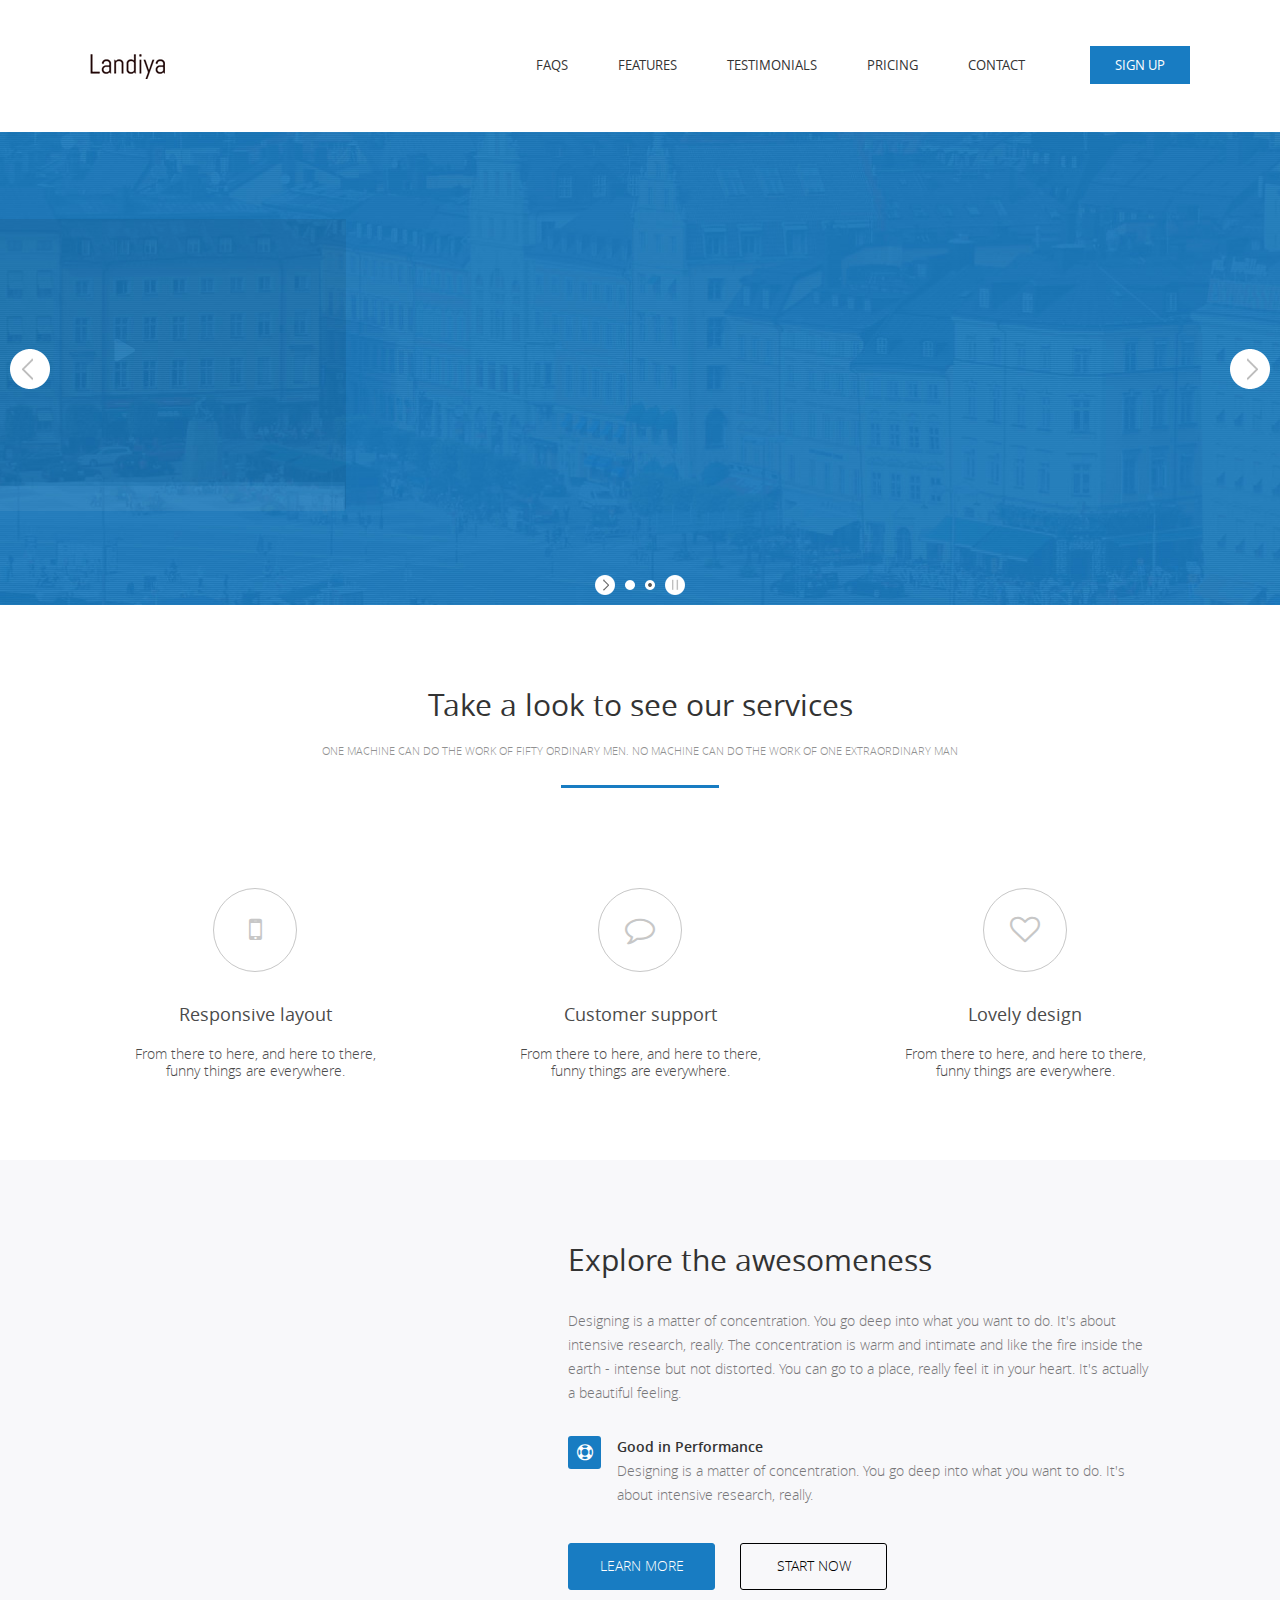
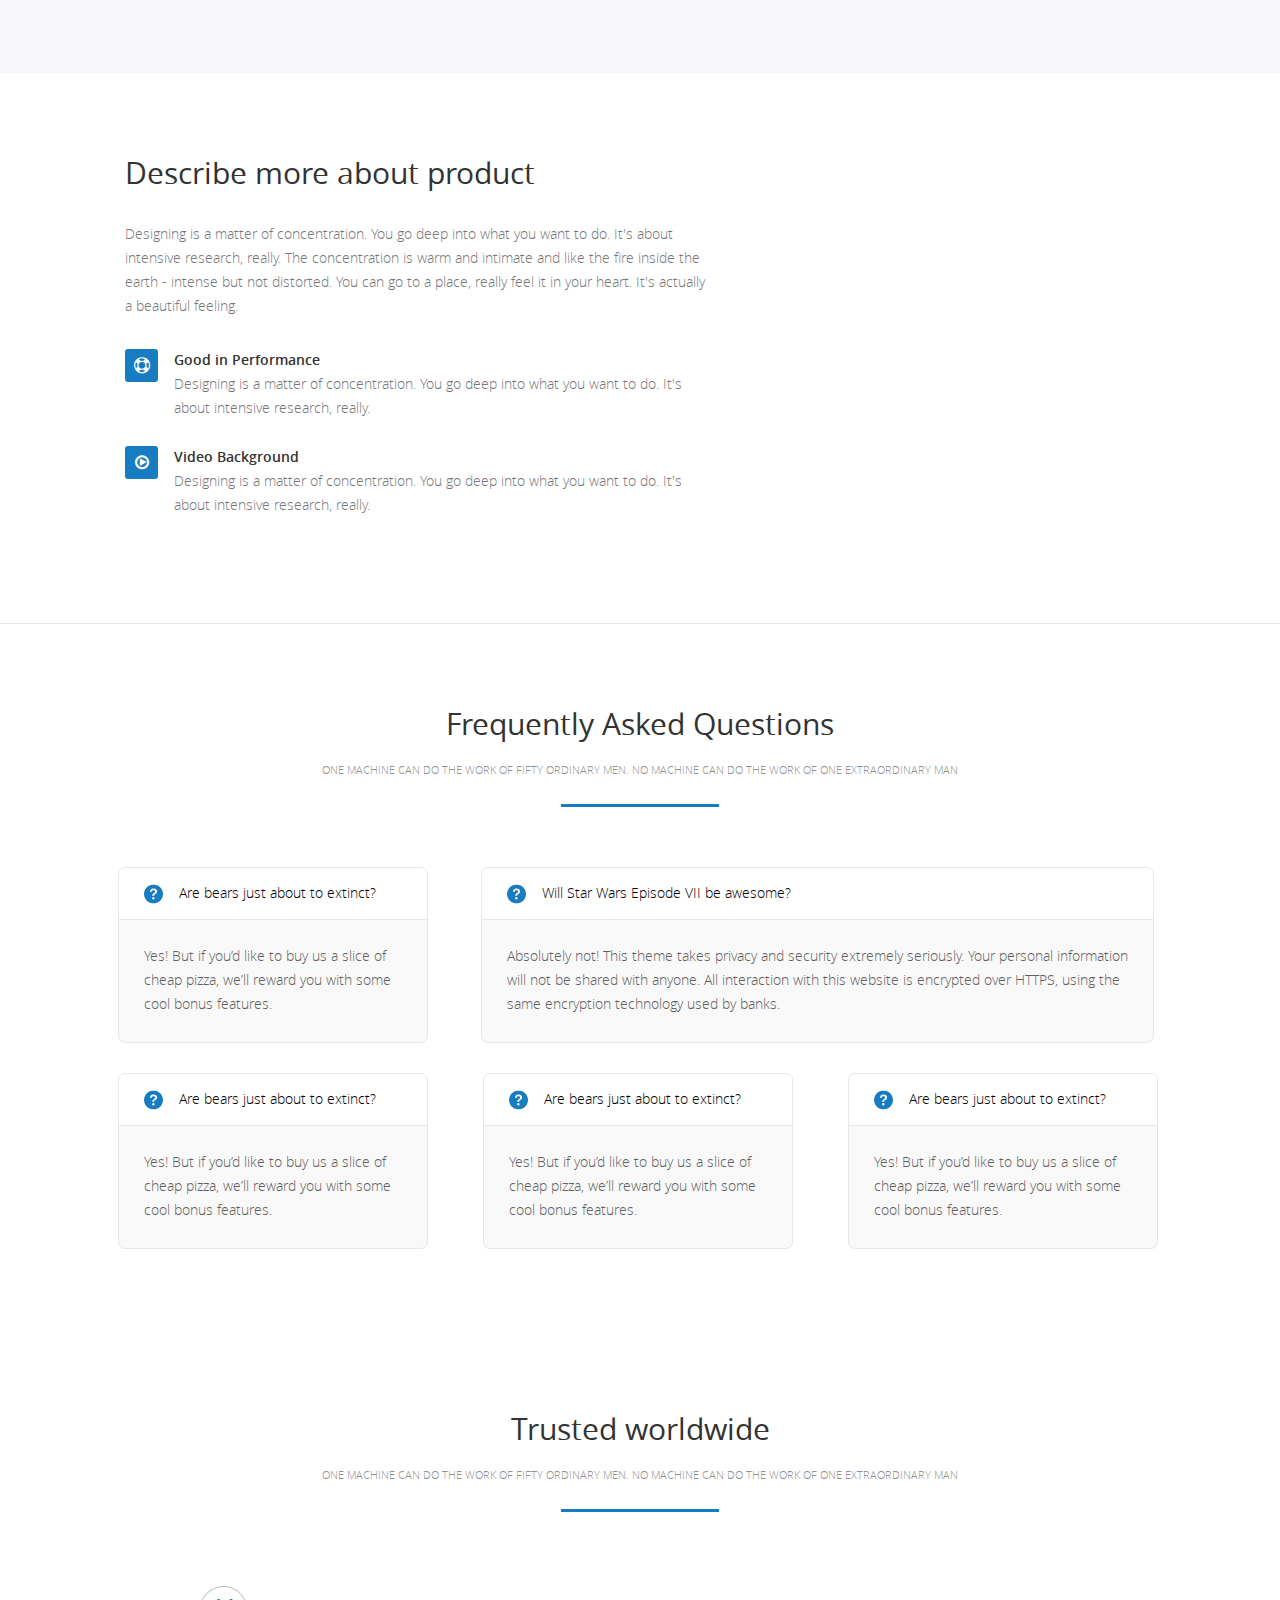
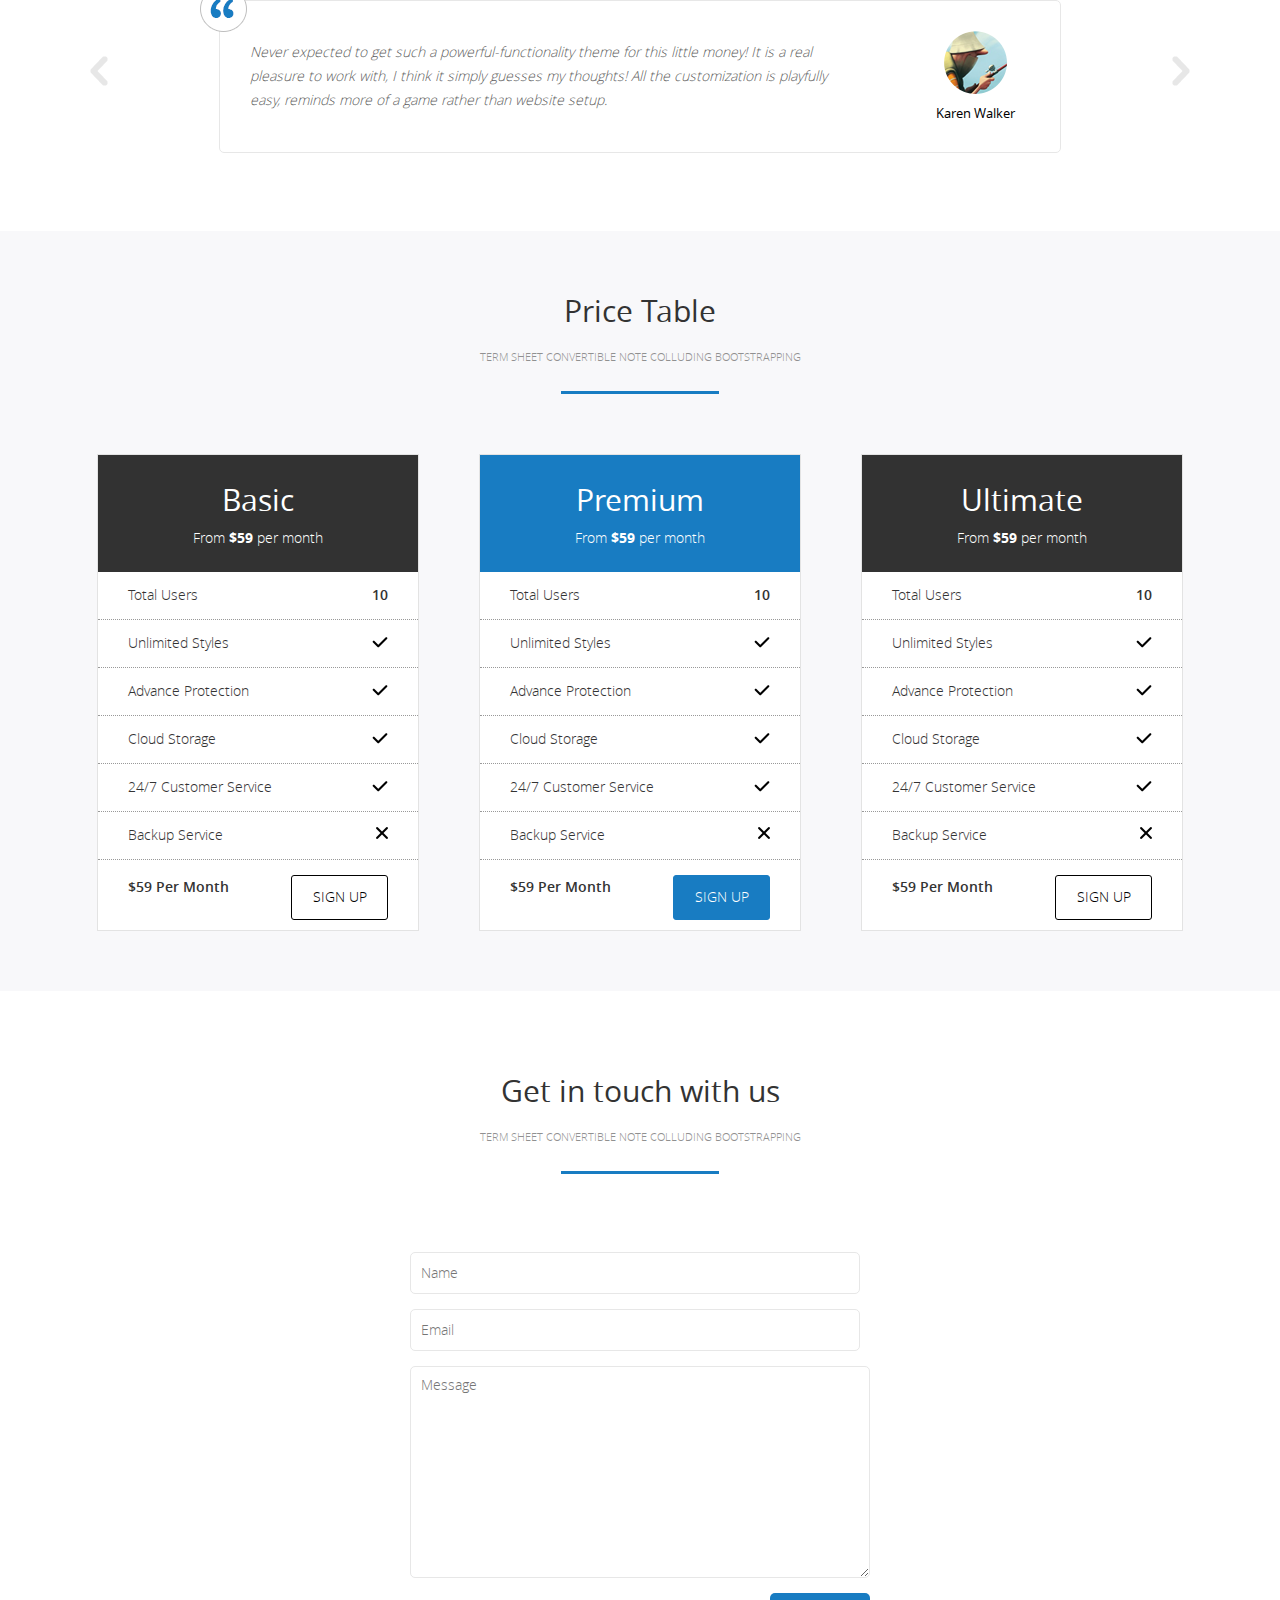
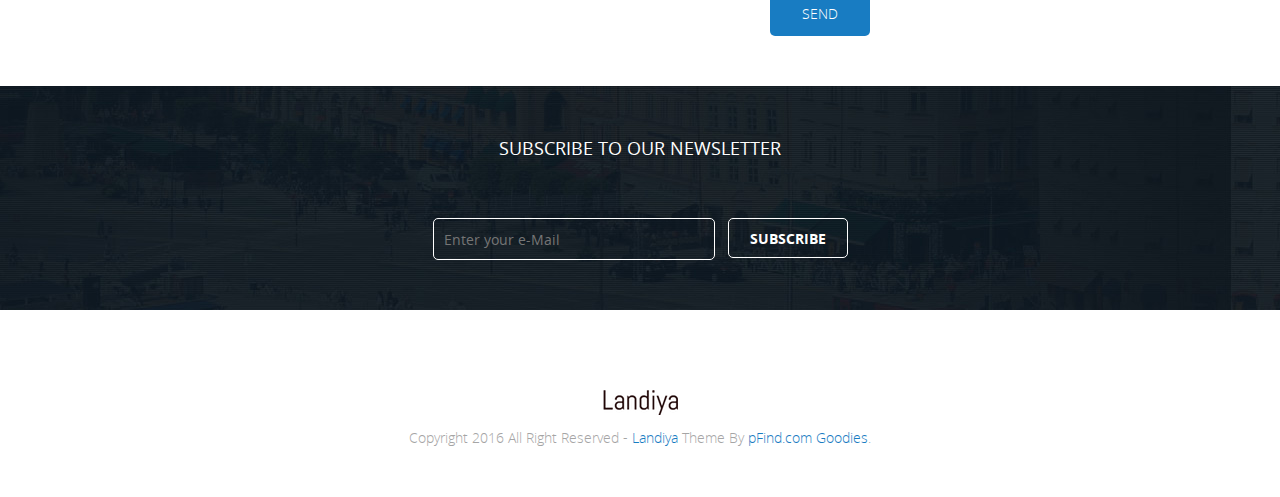
==== index.html @ c3a579b4 "initial commit" ====
<!DOCTYPE html PUBLIC "-//W3C//DTD XHTML 1.0 Transitional//EN" "http://www.w3.org/TR/xhtml1/DTD/xhtml1-transitional.dtd">
<html xmlns="http://www.w3.org/1999/xhtml">
<head>
        <!-- META -->
        <meta name="viewport" content="width=device-width; initial-scale=1.0; maximum-scale=1.0; user-scalable=0;">
        <meta http-equiv="Content-Type" content="text/html; charset=utf-8" />
        
        <!-- TITLE -->
        <title>Landiya Theme: Front Page</title>

        <!-- Main StyleSheet -->
        <link href="style.css" rel="stylesheet" type="text/css" />
        <link href="style-responsive.css" rel="stylesheet" type="text/css" media="screen" />
        <link href="css/font-awesome.css" rel="stylesheet" type="text/css" />
        <!--<link rel="stylesheet" href="css/bootstrap.min.css">-->
        <link rel="stylesheet" href="css/libs/animate.css">


		<!-- bxSlider CSS file -->
        <link href="css/jquery.bxslider.css" rel="stylesheet" />


        <!-- LayerSlider stylesheet -->
        <link rel="stylesheet" href="layerslider/css/layerslider.css" type="text/css">
        <!-- External libraries: jQuery & GreenSock -->
        <script src="layerslider/js/jquery.js" type="text/javascript"></script>
        <script src="layerslider/js/greensock.js" type="text/javascript"></script>
        <!-- LayerSlider script files -->
        <script src="layerslider/js/layerslider.transitions.js" type="text/javascript"></script>
        <script src="layerslider/js/layerslider.kreaturamedia.jquery.js" type="text/javascript"></script>
        
        <script src="js/bootstrap.min.js" type="text/javascript"></script>
        

		<!-- bxSlider Javascript file -->
        <script src="js/jquery.bxslider.js"></script>
        <script>
		$(document).ready(function(){
		$('.bxslider').bxSlider({
								
								pager: false,
								controls: true,
								auto: true
								
								
								});
		});
		</script>



		<link rel="stylesheet" type="text/css" href="lightbox/jquery.fancybox.css" media="screen" />
		<script src="lightbox/jquery.fancybox.js"></script>
        <script type="text/javascript">
                $(document).ready(function() {
                                           
                    $('.fancybox').fancybox();
 		
                });
        </script>


        <!-- GOTO TOP JQUERY -->
        <script type="text/javascript">
        $(function() {
            $(window).scroll(function() {
                if($(this).scrollTop() != 0) {
                    $('#gotop').fadeIn();	
                } else {
                    $('#gotop').fadeOut();
                }
            });
         
            $('#gotop').click(function() {
                $('body,html').animate({scrollTop:0},800);
            });	
        });
        </script>
            


		<!-- HEADER JQUERY -->
        <script type="text/javascript">
        $(function() {
            $(window).scroll(function() {
                if($(this).scrollTop() >= 200) {
                    $('.header').addClass("header_fix");	
                } else {
                   $('.header').removeClass("header_fix");
                }
            });	
        });
        </script>
        
        
        <script type="text/javascript">
        
		if($(window).width() <= 900){
		$(document).ready(function() {
                                    
									
									
                    $('.mobile .title').click(function() {
												
												$(this).next("ul").slideToggle();
												$(this).toggleClass("minus");
												
												});
					
					
 		
                });
		
		}
        </script>
                            
</head>

<body>
        
        
    
        <div class="header">
        <div class="container">
        
        			<a href="#" class="logo"><img src="images/logo.png" alt="" /></a>
                    
                    <div class="nav mobile">
                    <div class="title">Menu <span class="fa "></span></div>
                    <ul>
                    <li><a href="#faqs_part">FAQs</a></li>
                    <li><a href="#features">FEATURES</a></li>
                    <li><a href="#testimonials_part">Testimonials </a></li>
                    <li><a href="#pricing_part">Pricing</a></li>
                    <li><a href="#contact_part">Contact</a></li>
                    <li><a href="#subscribe_part">Sign Up</a></li>
                    </ul>
                    </div>
        
        </div>
        </div>
        
        


		<div class="wrapper">
        <div class="slider_main">
        <div id="full-slider-wrapper">
        <div id="layerslider" style="width:100%;height:473px;">
        
        
                                <div class="ls-slide" data-ls="transition2d:1;timeshift:-1000;">
                                <img src="images/slider/slide-bg.jpg" class="ls-bg" alt="Slide background"/>
                                
                                
                                <div class="ls-l videopreview" style="top:87px;left:0px;white-space: nowrap;" data-ls="offsetxin:-200;durationin:2000;offsetxout:-200;">
                                <!--<iframe src="http://player.vimeo.com/video/34134308?portrait=0&amp;color=ff9933&autoplay=1" width="443" height="290" frameborder="0" webkitallowfullscreen mozallowfullscreen allowfullscreen></iframe>-->
                                <img src="images/player.png" alt="" />
                                </div>
                                
                                
                                <div class="ls-l" style="top:140px;left:638px;white-space: nowrap;" data-ls="offsetxin:0;delayin:1000;easingin:easeInOutQuart;scalexin:0.7;scaleyin:0.7;offsetxout:-800;durationout:1000;">
                                <h2 class="l1">Landing Page</h2>
                                </div>
                                
                                <div class="ls-l" style="top:200px;left:583px;white-space: nowrap;" data-ls="offsetxin:0;delayin:1000;easingin:easeInOutQuart;scalexin:0.7;scaleyin:0.7;offsetxout:-800;durationout:1000;">
                                <h2 class="l2">Powerfull & Effective theme for your business</h2>
                                </div>
                                
                            
                                
                                <div class="ls-l" style="top:265px;left:598px;" data-ls="offsetxin:0;delayin:1000;easingin:easeInOutQuart;scalexin:0.7;scaleyin:0.7;offsetxout:-800;durationout:1000;">
                                <a href="#" class="button2">Learn More</a>
                                </div>
                                
                                
                                <div class="ls-l" style="top:265px;left:810px;" data-ls="offsetxin:0;delayin:1000;easingin:easeInOutQuart;scalexin:0.7;scaleyin:0.7;offsetxout:-800;durationout:1000;">
                                <a href="#" class="button1">Start Now</a>
                                </div>
                                
                               
                                </div><!--FIRST SLIDE-->
                                
                                
                                
                                <div class="ls-slide" data-ls="transition2d:1;timeshift:-1000;">
                                <img src="images/slider/slide-bg.jpg" class="ls-bg" alt="Slide background"/>
                                
                                
                                <div class="ls-l videopreview" style="top:87px;left:0px;white-space: nowrap;" data-ls="offsetxin:-200;durationin:2000;offsetxout:-200;">
                                <!--<iframe src="http://player.vimeo.com/video/34134308?portrait=0&amp;color=ff9933&autoplay=1" width="443" height="290" frameborder="0" webkitallowfullscreen mozallowfullscreen allowfullscreen></iframe>-->
                                <img src="images/player.png" alt="" />
                                </div>
                                
                                
                                <div class="ls-l" style="top:140px;left:638px;white-space: nowrap;" data-ls="offsetxin:0;delayin:1000;easingin:easeInOutQuart;scalexin:0.7;scaleyin:0.7;offsetxout:-800;durationout:1000;">
                                <h2 class="l1">Landing Page</h2>
                                </div>
                                
                                <div class="ls-l" style="top:200px;left:583px;white-space: nowrap;" data-ls="offsetxin:0;delayin:1000;easingin:easeInOutQuart;scalexin:0.7;scaleyin:0.7;offsetxout:-800;durationout:1000;">
                                <h2 class="l2">Powerfull & Effective theme for your business</h2>
                                </div>
                                
                            
                                
                                <div class="ls-l" style="top:265px;left:598px;" data-ls="offsetxin:0;delayin:1000;easingin:easeInOutQuart;scalexin:0.7;scaleyin:0.7;offsetxout:-800;durationout:1000;">
                                <a href="#" class="button2">Learn More</a>
                                </div>
                                
                                
                                <div class="ls-l" style="top:265px;left:810px;" data-ls="offsetxin:0;delayin:1000;easingin:easeInOutQuart;scalexin:0.7;scaleyin:0.7;offsetxout:-800;durationout:1000;">
                                <a href="#" class="button1">Start Now</a>
                                </div>
                                
                               
                                </div><!--FIRST SLIDE-->
                                
                     
           
			
        </div>
        </div> 
        </div>




        <div class="service_section">
        <div class="container">
        
        			<h2>Take a look to see our services</h2>
                    <h4>One machine can do the work of fifty ordinary men. No machine can do the work of one extraordinary man</h4>
                    
                    <div class="insider">
                   
                   		<div class="column">
                        <span class="fa fa-mobile"></span>
                        <h3>Responsive layout</h3>
                        <p>From there to here, and here to there, funny things are everywhere.</p>
                        </div>
                        
                        <div class="column">
                        <span class="fa fa-comment-o"></span>
                        <h3>Customer support</h3>
                        <p>From there to here, and here to there, funny things are everywhere.</p>
                        </div>
                        
                        <div class="column">
                       	<span class="fa fa-heart-o"></span>
                        <h3>Lovely design</h3>
                        <p>From there to here, and here to there, funny things are everywhere.</p>
                        </div>
                   
                    </div>
        
        </div>
        </div>
        
        
        
        
        
        <div class="feature_section" id="features">
        <div class="container">
        
        				
                        <div class="leftside">
                        <img src="images/thumbs/t1.png" alt=""  class="wow bounceInLeft animated" data-wow-duration="2s" data-wow-offset="300" data-wow-delay="0.2s" />
                        </div>
                        
                        
                        <div class="rightside">
                        <h2>Explore the awesomeness</h2>
                        <p>
                        Designing is a matter of concentration. You go deep into what you want to do. It's about intensive research, really. The concentration is warm and intimate and like the fire inside the earth - intense but not distorted. You can go to a place, really feel it in your heart. It's actually a beautiful feeling.
                        </p>
                        
                        <div class="feature">
                        <span class="fa fa-life-ring"></span>
                        <div class="description">
                        <strong>Good in Performance</strong> <br />
                        Designing is a matter of concentration. You go deep into what you want to do. It's about intensive research, really.
                        </div>
                        </div>
                        
                        <br clear="all" />
                        
                        <a href="#" class="button3">Learn More</a>
                        <a href="#" class="button4">Start Now</a>
                        </div>			
        
        </div>
        </div>
        
        
        
        
        
        <div class="feature_section ano_feature_section">
        <div class="container">
        
        				
                        <div class="leftside">
                        <h2>Describe more about product</h2>
                        <p>
                        Designing is a matter of concentration. You go deep into what you want to do. It's about intensive research, really. The concentration is warm and intimate and like the fire inside the earth - intense but not distorted. You can go to a place, really feel it in your heart. It's actually a beautiful feeling.
                        </p>
                        
                        <div class="feature">
                        <span class="fa fa-life-ring"></span>
                        <div class="description">
                        <strong>Good in Performance</strong> <br />
                        Designing is a matter of concentration. You go deep into what you want to do. It's about intensive research, really.
                        </div>
                        </div>
                        
                        <div class="feature">
                        <span class="fa fa-play-circle-o "></span>
                        <div class="description">
                        <strong>Video Background</strong> <br />
                        Designing is a matter of concentration. You go deep into what you want to do. It's about intensive research, really.
                        </div>
                        </div>
                        
                        </div>
                        
                        
                        <div class="rightside">
                        <img src="images/thumbs/t2.png" alt="" class="wow bounceInRight animated imagethumb2" data-wow-offset="300" data-wow-delay="0.2s" />
                        </div>			
        
        </div>
        </div>
        
        
        
        
        <div class="common_section" id="faqs_part">
        <div class="container">
        
        			<h2>Frequently Asked Questions</h2>
                    <h4>One machine can do the work of fifty ordinary men. No machine can do the work of one extraordinary man</h4>
                    
                    
                    <div class="faqbox">
                    <div class="title">Are bears just about to extinct?</div>
                    <p>
                    Yes! But if you’d like to buy us a slice of cheap pizza, we’ll reward you with some cool bonus features.
                    </p>
                    </div>
                    
                    <div class="faqbox longer">
                    <div class="title">Will Star Wars Episode VII be awesome?</div>
                    <p>
                    Absolutely not! This theme takes privacy and security extremely seriously. Your personal information will not be shared with anyone. All interaction with this website is encrypted over HTTPS, using the same encryption technology used by banks.
                    </p>
                    </div>
                    
                    
                    <div class="faqbox">
                    <div class="title">Are bears just about to extinct?</div>
                    <p>
                    Yes! But if you’d like to buy us a slice of cheap pizza, we’ll reward you with some cool bonus features.
                    </p>
                    </div>
                    
                    
                    <div class="faqbox">
                    <div class="title">Are bears just about to extinct?</div>
                    <p>
                    Yes! But if you’d like to buy us a slice of cheap pizza, we’ll reward you with some cool bonus features.
                    </p>
                    </div>
                    
                    
                    <div class="faqbox">
                    <div class="title">Are bears just about to extinct?</div>
                    <p>
                    Yes! But if you’d like to buy us a slice of cheap pizza, we’ll reward you with some cool bonus features.
                    </p>
                    </div>
                    
                    
        
        </div>
        </div>
        
        
        
        
        <div class="common_section" id="testimonials_part">
        <div class="container">
        
        			<h2>Trusted worldwide</h2>
                    <h4 style="margin:0 0 40px 0;">One machine can do the work of fifty ordinary men. No machine can do the work of one extraordinary man</h4>
                    
                   
                   	<br clear="all" />
                    
                    <ul class="bxslider">
                    
                    <li>
                    <div class="testimonial_box">
                    <div class="quote_button"><img src="images/icons/i7.png" alt="" /></div>
                    <div class="para">
                    Never expected to get such a powerful-functionality theme for this little money! It is a real pleasure to work with, I think it simply guesses my thoughts! All the customization is playfully easy, reminds more of a game rather than website setup.
                    </div>
                    <div class="clientinfo">
                    <img src="images/clients/c1.png" alt="" />
                    Karen Walker
                    </div>
                    </div>
                    </li>
                    
                    </ul>
                    
        
        </div>
        </div>
        
        
        
        
        
        <div class="pricing_table_section" id="pricing_part">
        <div class="container">
        
        			<h2>Price Table</h2>
                    <h4>term sheet convertible note colluding bootstrapping</h4>
                    
                   
                   	<div class="insider">
                    
                    
                    <div class="block">
                    <div class="head">
                    <h2>Basic</h2>
                    <p>From <strong>$59</strong> per month</p>
                    </div>
                    <ul>
                    <li>Total Users <span>10</span></li>
                    <li>Unlimited Styles <span><img src="images/icons/i8.png" alt="" /></span></li>
                    <li>Advance Protection <span><img src="images/icons/i8.png" alt="" /></span></li>
                    <li>Cloud Storage <span><img src="images/icons/i8.png" alt="" /></span></li>
                    <li>24/7 Customer Service <span><img src="images/icons/i8.png" alt="" /></span></li>
                    <li>Backup Service <span><img src="images/icons/i9.png" alt="" /></span></li>
                    <li><h5>$59 Per Month</h5> <a href="#" class="button5">SIGN UP</a></li>
                    </ul>
                    </div>
                    
                    
                    <div class="block">
                    <div class="head">
                    <h2>Premium</h2>
                    <p>From <strong>$59</strong> per month</p>
                    </div>
                    <ul>
                    <li>Total Users <span>10</span></li>
                    <li>Unlimited Styles <span><img src="images/icons/i8.png" alt="" /></span></li>
                    <li>Advance Protection <span><img src="images/icons/i8.png" alt="" /></span></li>
                    <li>Cloud Storage <span><img src="images/icons/i8.png" alt="" /></span></li>
                    <li>24/7 Customer Service <span><img src="images/icons/i8.png" alt="" /></span></li>
                    <li>Backup Service <span><img src="images/icons/i9.png" alt="" /></span></li>
                    <li><h5>$59 Per Month</h5> <a href="#" class="button5 button6">SIGN UP</a></li>
                    </ul>
                    </div>
                    
                    
                    
                    <div class="block">
                    <div class="head">
                    <h2>Ultimate</h2>
                    <p>From <strong>$59</strong> per month</p>
                    </div>
                    <ul>
                    <li>Total Users <span>10</span></li>
                    <li>Unlimited Styles <span><img src="images/icons/i8.png" alt="" /></span></li>
                    <li>Advance Protection <span><img src="images/icons/i8.png" alt="" /></span></li>
                    <li>Cloud Storage <span><img src="images/icons/i8.png" alt="" /></span></li>
                    <li>24/7 Customer Service <span><img src="images/icons/i8.png" alt="" /></span></li>
                    <li>Backup Service <span><img src="images/icons/i9.png" alt="" /></span></li>
                    <li><h5>$59 Per Month</h5> <a href="#" class="button5">SIGN UP</a></li>
                    </ul>
                    </div>
                    
                    
                    </div>
                    
        
        </div>
        </div>
        
        
        
        
        <div class="common_section" id="contact_part">
        <div class="container">
        
        			<h2>Get in touch with us</h2>
                    <h4>term sheet convertible note colluding bootstrapping</h4>
                    
                   
                   	<br clear="all" />
                    
                    
                    <form method="post" class="hpform">
                    <input type="text" placeholder="Name" />
                    <input type="email" placeholder="Email" />
                    <textarea placeholder="Message"></textarea>
                    <input type="submit" value="SEND" />
                    </form>
                    
                   
                    
        
        </div>
        </div>
        
        
        
        
        <div class="subscribe_section" id="subscribe_part">
        <div class="container">
        
        			<h2>Subscribe to our newsletter</h2>
                    
                   
                   	<br clear="all" />
                    
                    
                    <form method="post">
                    <input type="email" placeholder="Enter your e-Mail" />
                    <input type="submit" value="SUBSCRIBE" />
                    </form>
                    
                   
                    
        
        </div>
        </div>
        
        
        
        
        <div class="common_section">
        <div class="container">
        
        	
            		<a href="#" class="footer_logo"><img src="images/logo.png" alt="" /></a>
                   
					<div class="copyright">Copyright 2016 All Right Reserved - <a href="http://www.pfind.com/goodies/landiya/">Landiya</a> Theme By <a href="http://www.pfind.com/goodies/">pFind.com Goodies</a>.</div>                    
        
        </div>
        </div>
        
        
        </div><!--wrapper-->


		<script>
            jQuery("#layerslider").layerSlider({
                responsive: false,
                responsiveUnder: 1100,
                layersContainer: 1100,
                skin: 'fullwidth',
                hoverPrevNext: false,
                skinsPath: 'layerslider/skins/'
            });
        
        
        </script>

		<script src="js/wow.js"></script>
        <script>
        wow = new WOW(
          {
            animateClass: 'animated',
            offset:       100
          }
        );
        wow.init();
        document.getElementById('moar').onclick = function() {
          var section = document.createElement('section');
          section.className = 'section--purple wow fadeInDown';
          this.parentNode.insertBefore(section, this);
        };
        </script>

		<script type="text/javascript">
		$(function() {
		$('a[href*=#]:not([href=#])').click(function() {
		if (location.pathname.replace(/^\//,'') == this.pathname.replace(/^\//,'') && location.hostname == this.hostname) {
		var target = $(this.hash);
		target = target.length ? target : $('[name=' + this.hash.slice(1) +']');
		if (target.length) {
		$('html,body').animate({
		scrollTop: target.offset().top - 132
		}, 2000);
		return false;
		}
		}
		});
		});
        </script>
        
        
		<script type="text/javascript">
        
        
        $(document).ready(function() {
        
        if($(window).width() <= 1200){
        
        
        $(function() {
        $('a[href*=#]:not([href=#])').click(function() {
        if (location.pathname.replace(/^\//,'') == this.pathname.replace(/^\//,'') && location.hostname == this.hostname) {
        var target = $(this.hash);
        target = target.length ? target : $('[name=' + this.hash.slice(1) +']');
        if (target.length) {
        $('html,body').animate({
        scrollTop: target.offset().top - 132
        }, 2000);
        return false;
        }
        }
        });
        });
        
        
        
        }
        
        });
        
        
        </script> 
             

		
</body>
</html>
---- style.css ----
@charset "utf-8";
/* CSS Document */
html, body, div, span, applet, object, iframe, h1, h2, h3, h4, h5, h6, p, blockquote, a, abbr, acronym, big, font, img, small, center, dl, dt, dd, ol, ul, li, fieldset, form, label, legend, table, tbody, tfoot, thead, tr, th, td {margin:0; padding:0; border:0; outline:0; font-size:100%;}
body {line-height:normal;}
ol, ul {list-style:none;}
blockquote, q {quotes:none;}
:focus {outline:0;}
ins {text-decoration:none;}
del {text-decoration:line-through;}
table {border-collapse:collapse; border-spacing:0;}

/* BODY */
body{
	background:#fff;
  	}

html, body{
	height:100%;
	}


/*============== Fonts =================*/
@font-face {
    font-family: 'open_sansbold';
    src: url('fonts/opensans-bold-webfont.eot');
    src: url('fonts/opensans-bold-webfont.eot?#iefix') format('embedded-opentype'),
         url('fonts/opensans-bold-webfont.woff') format('woff'),
         url('fonts/opensans-bold-webfont.ttf') format('truetype'),
         url('fonts/opensans-bold-webfont.svg#open_sansbold') format('svg');
    font-weight: normal;
    font-style: normal;
	}

@font-face {
    font-family: 'open_sansregular';
    src: url('fonts/opensans-regular-webfont.eot');
    src: url('fonts/opensans-regular-webfont.eot?#iefix') format('embedded-opentype'),
         url('fonts/opensans-regular-webfont.woff') format('woff'),
         url('fonts/opensans-regular-webfont.ttf') format('truetype'),
         url('fonts/opensans-regular-webfont.svg#open_sansregular') format('svg');
    font-weight: normal;
    font-style: normal;
	}

@font-face {
    font-family: 'open_sanslight';
    src: url('fonts/opensans-light-webfont-webfont.eot');
    src: url('fonts/opensans-light-webfont-webfont.eot?#iefix') format('embedded-opentype'),
         url('fonts/opensans-light-webfont-webfont.woff2') format('woff2'),
         url('fonts/opensans-light-webfont-webfont.woff') format('woff'),
         url('fonts/opensans-light-webfont-webfont.ttf') format('truetype'),
         url('fonts/opensans-light-webfont-webfont.svg#open_sanslight') format('svg');
    font-weight: normal;
    font-style: normal;
	}




@font-face {
    font-family: 'open_sanssemibold';
    src: url('fonts/opensans-semibold-webfont-webfont.eot');
    src: url('fonts/opensans-semibold-webfont-webfont.eot?#iefix') format('embedded-opentype'),
         url('fonts/opensans-semibold-webfont-webfont.woff2') format('woff2'),
         url('fonts/opensans-semibold-webfont-webfont.woff') format('woff'),
         url('fonts/opensans-semibold-webfont-webfont.ttf') format('truetype'),
         url('fonts/opensans-semibold-webfont-webfont.svg#open_sanssemibold') format('svg');
    font-weight: normal;
    font-style: normal;
	}




@font-face {
    font-family: 'open_sansextrabold';
    src: url('fonts/opensans-extrabold-webfont-webfont.eot');
    src: url('fonts/opensans-extrabold-webfont-webfont.eot?#iefix') format('embedded-opentype'),
         url('fonts/opensans-extrabold-webfont-webfont.woff2') format('woff2'),
         url('fonts/opensans-extrabold-webfont-webfont.woff') format('woff'),
         url('fonts/opensans-extrabold-webfont-webfont.ttf') format('truetype'),
         url('fonts/opensans-extrabold-webfont-webfont.svg#open_sansextrabold') format('svg');
    font-weight: normal;
    font-style: normal;
	}

/*============== Container =================*/
.container{
	display:table;
	margin:0 auto 0 auto;
	width:1100px;
	position:relative;
	}

.insider{
	display:table;
	margin:0 auto 0 auto;
	width:auto;
	position:relative;
	}
	
.wrapper{
	width:100%;
	padding-top:132px;
	}


#gotop{
	display:none; position:fixed; z-index:9999; bottom:20px; right:20px; width:38px; background:#ff5a5a; height:38px; cursor:pointer;
	transition: all 0.4s; -webkit-transition: all 0.4s; -o-transition: all 0.4s;
	border-radius:5px; -webkit-border-radius:5px;
	text-align:center;
	font-size:21px;
	color:#fff;
	line-height:38px;
	}
	
#gotop span:before{
	line-height:38px;
	}
	

/*============== Header Section =================*/
.header{
	float:left;
	width:100%;
	height:auto;
	padding:46px 0 46px 0;
	}

.header_fix{
	float:none;
	position:fixed;
	top:0px;
	left:0px;
	width:100%;
	padding:16px 0 16px 0;
	z-index:99999;
	background:#fff;
	box-shadow:0 0 5px #000; -webkit-box-shadow:0 0 5px #000;
	}

.logo{
	float:left;
	margin:8px 0 0 0;
	}
	
.nav{
	float:right;
	margin:0 0 0 0;
	}

.nav .title{
	display:none;
	}

.nav select{
	display:none;
	}
	
.nav ul{
	float:right;
	margin:0 0 0 0;
	}
	
.nav ul li{
	float:left;
	margin:0 0 0 0;
	}

.nav ul li a{
	float:left;
	text-decoration:none;
	text-align:center;
	font-family: 'open_sansregular';
	font-size:13px;
	color:#333;
	font-weight:normal;
	margin:0 0 0 0;
	padding:10px 25px 10px 25px;
	text-transform:uppercase;
	margin:0 0 0 0;
	transition:0.5s; -webkit-transition:0.5s;
	} 
	
.nav ul li:last-of-type{
	float:right;
	margin:0 0 0 40px;
	}
	
.nav ul li:last-of-type a{
	background:#187cc2;
	color:#fff;
	}
	
.nav ul li a:hover{
	background:#187cc2;
	color:#fff;
	}
	
.nav ul li:last-of-type a:hover{
	background:#323232;
	color:#fff;
	}
	
/*============== Slider Section =================*/
.slider_main{
	float:left;
	width:100%;
	padding:0 0 0 0;
	}

div.videopreview{
	width:443px;
	height:290px;
	float:left;
	background:#000;
	margin:0 0 0 0;
	}

h2.l1{
	text-align:center;
	font-family: 'open_sansbold';
	font-size:36px;
	color:#fff;
	font-weight:normal;
	text-transform:uppercase;
	}
	
h2.l2{
	text-align:center;
	font-family: 'open_sanslight';
	font-size:18px;
	color:#fff;
	font-weight:normal;
	}
	
a.button1{
	float:left;
	width:145px;
	height:41px;
	border:1px solid #fff;
	text-align:center;
	font-family: 'open_sanslight';
	font-size:14px;
	color:#fff;
	font-weight:normal;
	text-transform:uppercase;
	line-height:41px;
	margin:0 0 0 0;
	border-radius:5px; -webkit-border-radius:5px; 
	transition:0.5s; -webkit-transition:0.5s;
	text-decoration:none;
	}
	
a.button1:hover{
	background:#11598b;
	border:1px solid #11598b;
	text-decoration:none;
	color:#fff;
	}
	
a.button2{
	float:left;
	width:145px;
	height:41px;
	border:1px solid #11598b;
	text-align:center;
	font-family: 'open_sanslight';
	font-size:14px;
	color:#fff;
	font-weight:normal;
	text-transform:uppercase;
	line-height:41px;
	margin:0 0 0 0;
	border-radius:5px; -webkit-border-radius:5px; 
	transition:0.5s; -webkit-transition:0.5s;
	background:#11598b;
	text-decoration:none;
	}
	
a.button2:hover{
	text-decoration:none;
	background:none;
	border:1px solid #fff;
	color:#fff;
	}
	
	
/*============== Service Section =================*/
.service_section{
	float:left;
	width:100%;
	padding:80px 0 80px 0;
	}
	
.service_section h2{
	text-align:center;
	font-family: 'open_sansregular';
	font-size:30px;
	color:#333;
	font-weight:normal;
	margin:0 0 20px 0;
	padding:0 0 0 0;
	}
	
.service_section h4{
	text-align:center;
	font-family: 'open_sanslight';
	font-size:11px;
	color:#909090;
	font-weight:normal;
	text-transform:uppercase;
	margin:0 0 100px 0;
	padding:0 0 30px 0;
	background:url(images/border.png) no-repeat center bottom;
	}


.service_section .column:nth-of-type(2) .icon{
	background:url(images/icons/i2.png) no-repeat center top;
	}
	
.service_section .column:nth-of-type(2):hover .icon{
	background:url(images/icons/i2.png) no-repeat center bottom;
	}

.service_section .column:last-of-type{
	float:right;
	margin:0 0 0 0;
	}

.service_section .column:last-of-type .icon{
	background:url(images/icons/i3.png) no-repeat center top;
	}
	
.service_section .column:last-of-type:hover .icon{
	background:url(images/icons/i3.png) no-repeat center bottom;
	}	
	
.service_section .column span{
	display:table;
	width:82px;
	height:82px;
	border:1px solid #c7c7c7; 
	margin:0 auto 30px auto;
	transition:0.5s; -webkit-transition:0.5s;
	border-radius:55px; -webkit-border-radius:55px;
	text-align:center;
	font-size:30px;
	line-height:82px;
	color:#c7c7c7;
	}	

.service_section .column:hover span{
	background:#187cc2;
	border:1px solid #187cc2;
	color:#fff;
	}

.service_section .column{
	float:left;
	width:265px;
	margin:0 120px 0 0;
	padding:0 0 0 0;
	transition:0.5s; -webkit-transition:0.5s;
	}

.service_section .column .icon{
	display:table;
	width:81px;
	height:82px;
	margin:0 auto 30px auto;
	background:url(images/icons/i1.png) no-repeat center top;
	transition:0.5s; -webkit-transition:0.5s;
	}

.service_section .column:hover .icon{
	background:url(images/icons/i1.png) no-repeat center bottom;
	}

.service_section .column h3{
	text-align:center;
	font-family: 'open_sansregular';
	font-size:18px;
	color:#4b4b4b;
	font-weight:normal;
	margin:0 0 20px 0;
	padding:0 0 0 0;
	}
	
.service_section p{
	text-align:center;
	font-family: 'open_sanslight';
	font-size:14px;
	color:#4b4b4b;
	font-weight:normal;
	margin:0 0 0 0;
	}
	

/*============== Features Section =================*/
.feature_section{
	float:left;
	width:100%;
	background:#f8f8fa;
	padding:80px 0 80px 0;
	}

.feature_section .leftside{
	float:left;
	width:390px;
	margin:0 0 0 35px;
	}

.feature_section .leftside img{
	float:right;
	}

.feature_section .rightside{
	float:right;
	width:587px;
	margin:0 35px 0 0;
	}
	
.feature_section h2{
	text-align:left;
	font-family: 'open_sansregular';
	font-size:30px;
	color:#333;
	font-weight:normal;
	margin:0 0 30px 0;
	padding:0 0 0 0;
	}
	
.feature_section  p{
	text-align:left;
	font-family: 'open_sanslight';
	font-size:14px;
	color:#777779;
	line-height:24px;
	font-weight:normal;
	margin:0 0 30px 0;
	}
	
.feature{
	float:left;
	width:100%;
	text-align:left;
	font-family: 'open_sanslight';
	font-size:14px;
	color:#777779;
	line-height:24px;
	font-weight:normal;
	margin:0 0 25px 0;
	}

.feature span{
	float:left;
	width:33px;
	height:33px;
	background:#187cc2;
	text-align:center;
	font-size:16px;
	color:#fff;
	line-height:33px;
	transition:0.5s; -webkit-transition:0.5s;
	border-radius:3px; -webkit-border-radius:3px;
	margin:0 16px 0 0;
	}

.feature .description{
	float:left;
	width:530px;
	}

.feature strong{
	color:#333;
	font-family: 'open_sanssemibold';
	font-weight:normal;
	}

.feature.one{
	background:url(images/icons/i4.png) no-repeat left top;
	}
	
.feature.two{
	background:url(images/icons/i5.png) no-repeat left top;
	}


a.button3{
	float:left;
	width:145px;
	height:45px;
	border:1px solid #187cc2;
	text-align:center;
	font-family: 'open_sanslight';
	font-size:14px;
	color:#fff;
	font-weight:normal;
	text-transform:uppercase;
	line-height:45px;
	margin:10px 25px 0 0;
	border-radius:3px; -webkit-border-radius:3px; 
	transition:0.5s; -webkit-transition:0.5s;
	text-decoration:none;
	background:#187cc2;
	}
	
a.button3:hover{
	background:none;
	border:1px solid #000;
	text-decoration:none;
	color:#000;
	}
	
a.button4{
	float:left;
	width:145px;
	height:45px;
	border:1px solid #000;
	text-align:center;
	font-family: 'open_sanslight';
	font-size:14px;
	color:#000;
	font-weight:normal;
	text-transform:uppercase;
	line-height:45px;
	margin:10px 0 0 0;
	border-radius:3px; -webkit-border-radius:3px; 
	transition:0.5s; -webkit-transition:0.5s;
	background:none;
	text-decoration:none;
	}
	
a.button4:hover{
	text-decoration:none;
	background:#187cc2;
	border:1px solid #187cc2;
	color:#fff;
	}
	
	
.ano_feature_section{
	float:left;
	width:100%;
	background:#fff;
	padding:80px 0 80px 0;
	border-bottom:1px solid #e7e7e7;
	}

img.imagethumb2{
	margin:100px 0 0 10px;
	}
	
	
.ano_feature_section .leftside{
	float:left;
	width:587px;
	margin:0 0 0 35px;
	}


.ano_feature_section .rightside{
	float:right;
	width:390px;
	margin:0 35px 0 0;
	}
	
/*============== Frequently Asked Section =================*/
.common_section{
	float:left;
	width:100%;
	padding:80px 0 50px 0;
	}
	
.common_section h2{
	text-align:center;
	font-family: 'open_sansregular';
	font-size:30px;
	color:#333;
	font-weight:normal;
	margin:0 0 20px 0;
	padding:0 0 0 0;
	}
	
.common_section h4{
	text-align:center;
	font-family: 'open_sanslight';
	font-size:11px;
	color:#909090;
	font-weight:normal;
	text-transform:uppercase;
	margin:0 0 60px 0;
	padding:0 0 30px 0;
	background:url(images/border.png) no-repeat center bottom;
	}

.common_section .faqbox{
	overflow:hidden;
	background:#f9f9f9;
	border:1px solid #e7e7e7;
	transition:0.5s; -webkit-transition:0.5s;
	border-radius:7px; -webkit-border-radius:7px;
	padding-left:0px;
	padding-right:0px;
	width:28%;
	float:left;
	margin:0 2.5% 30px 2.5%;
	}

.common_section .faqbox.longer{
	float:right;
	width:61%;
	margin:0 3.3% 30px 2.3%;
	}

.common_section .faqbox .title{
	text-align:left;
	font-family: 'open_sanslight';
	font-size:14px;
	color:#000;
	font-weight:normal;
	padding:17px 0 17px 60px;
	margin:0 0 0 0;
	background:#fff url(images/icons/i6.png) no-repeat 25px center;
	border-bottom:1px solid #e7e7e7;
	}
	
.common_section .faqbox p{
	text-align:left;
	font-family: 'open_sanslight';
	font-size:14px;
	color:#5f5f5f;
	line-height:24px;
	margin:25px;
	}
	
.testimonial_box{
	display:table;
	position:relative;
	width:780px;
	height:85px;
	background:#fff;
	border:1px solid #e7e7e7;
	margin:30px auto 30px auto;
	padding:30px;
	transition:0.5s; -webkit-transition:0.5s;
	border-radius:5px; -webkit-border-radius:5px; 
	}
	
.testimonial_box .quote_button{
	position:absolute;
	margin:0 0 0 0;
	z-index:5;
	left:-20px;
	top:-15px;
	}
	
.testimonial_box .para{
	float:left;
	width:600px;
	text-align:left;
	font-family: 'open_sanslight';
	font-size:14px;
	color:#5f5f5f;
	line-height:24px;
	margin:10px 0 0 0;
	font-style:italic;
	}
	
.testimonial_box .clientinfo{
	float:right;
	width:110px;
	margin:0 0 0 0;
	text-align:center;
	font-family: 'open_sansregular';
	font-size:13px;
	color:#000;
	}
	
.testimonial_box .clientinfo img{
	display:table;
	margin:0 auto 10px auto;
	}
	
.common_section .iconblock{
	float:left;
	width:200px;
	height:70px;
	padding:0 0 0 0;
	background:#fff;
	border:1px solid #e7e7e7;
	text-align:center;
	font-family: 'open_sansregular';
	font-size:20px;
	color:#333;
	position:relative;
	line-height:70px;
	transition:0.5s; -webkit-transition:0.5s;
	}
	
.common_section .iconblock:hover{
	z-index:33;
	box-shadow:0 0 11px #666; -webkit-box-shadow:0 0 11px #666;
	}

/*============== Pricing Table =================*/
.pricing_table_section{
	float:left;
	width:100%;
	background:#f8f8fa;
	padding:60px 0 60px 0;
	}
	
.pricing_table_section h2{
	text-align:center;
	font-family: 'open_sansregular';
	font-size:30px;
	color:#333;
	font-weight:normal;
	margin:0 0 20px 0;
	padding:0 0 0 0;
	}
	
.pricing_table_section h4{
	text-align:center;
	font-family: 'open_sanslight';
	font-size:11px;
	color:#909090;
	font-weight:normal;
	text-transform:uppercase;
	margin:0 0 60px 0;
	padding:0 0 30px 0;
	background:url(images/border.png) no-repeat center bottom;
	}

.pricing_table_section .block:nth-of-type(2) .head{
	background:#187cc2;
	}	

.pricing_table_section .block:last-of-type{
	float:right;
	margin:0 0 0 0;
	}	
	
.pricing_table_section .block{
	float:left;
	width:320px;
	background:#fff;
	border:1px solid #e3e3e3;
	margin:0 60px 0 0;
	}
	
.pricing_table_section .block .head{
	float:left;
	width:320px;
	background:#323232;
	padding:25px 0 25px 0;
	margin:0 0 0 0;
	}
	
.pricing_table_section .block .head h2{
	text-align:center;
	font-family: 'open_sansregular';
	font-size:30px;
	color:#fff;
	font-weight:normal;
	margin:0 0 8px 0;
	}
	
.pricing_table_section .block .head p{
	text-align:center;
	font-family: 'open_sanslight';
	font-size:14px;
	color:#fff;
	font-weight:normal;
	margin:0 0 0 0;
	}
	
.pricing_table_section .block .head p strong{
	font-family: 'open_sansbold';
	font-weight:normal;
	}
	
.pricing_table_section .block ul{
	float:left;
	width:100%;
	margin:0 0 0 0;
	}
	
.pricing_table_section .block ul li{
	text-align:left;
	font-family: 'open_sanslight';
	font-size:14px;
	color:#333;
	font-weight:normal;
	margin:0 0 0 0;
	padding:15px 30px 15px 30px;
	border-bottom:dotted 1px #999;
	}
	
.pricing_table_section .block ul li:last-of-type{
	border-bottom:none;
	}
	
.pricing_table_section .block ul li span{
	float:right;
	font-family: 'open_sanssemibold';
	}
	
.pricing_table_section .block ul li span img{
	}
	
.pricing_table_section .block ul li a.button5, .pricing_table_section .block ul li a.button6{
	float:right;
	width:95px;
	height:43px;
	border:1px solid #000;
	text-align:center;
	font-family: 'open_sanslight';
	font-size:14px;
	color:#000;
	font-weight:normal;
	text-transform:uppercase;
	line-height:43px;
	margin:0 0 10px 0;
	border-radius:3px; -webkit-border-radius:3px; 
	transition:0.5s; -webkit-transition:0.5s;
	background:none;
	text-decoration:none;
	}
	
.pricing_table_section .block ul li a.button5:hover{
	text-decoration:none;
	background:#187cc2;
	border:1px solid #187cc2;
	color:#fff;
	}
	
.pricing_table_section .block ul li a.button6{
	background:#187cc2;
	border:1px solid #187cc2;
	color:#fff;
	}	
	
.pricing_table_section .block ul li a.button6:hover{
	text-decoration:none;
	background:none;
	border:1px solid #000;
	color:#000;
	}
	
.pricing_table_section .block ul li h5{
	float:left;
	text-align:left;
	font-family: 'open_sanssemibold';
	font-size:14px;
	color:#333;
	font-weight:normal;
	line-height:25px;
	}

form.hpform{
	display:table;
	width:440px;
	margin:0 auto 0 auto;
	}
	
form.hpform input[type="text"], form.hpform input[type="email"], form.hpform textarea{
	float:left;
	width:438px;
	height:40px;
	background:#fff;
	border:1px solid #e7e7e7;
	transition:0.5s; -webkit-transition:0.5s;
	border-radius:5px; -webkit-border-radius:5px;
	margin:0 0 15px 0;
	padding:0 0 0 10px;
	text-align:left;
	font-family: 'open_sanslight';
	font-size:14px;
	color:#333;
	font-weight:normal;
	}
	
form.hpform textarea{
	padding:10px;
	width:438px;
	height:190px;
	}	

form.hpform input[type="submit"]{
	float:right;
	width:100px;
	height:43px;
	cursor:pointer;
	margin:0 0 0 0;
	transition:0.5s; -webkit-transition:0.5s;
	border-radius:5px; -webkit-border-radius:5px;
	background:#187cc2;
	border:none;
	cursor:pointer;
	text-align:center;
	font-family: 'open_sanslight';
	font-size:14px;
	color:#fff;
	text-transform:uppercase;
	}
	
form.hpform input[type="submit"]:hover{
	background:#555;
	color:#fff;
	}
	
	
form.hpform input[type="text"]:focus, form.hpform input[type="email"]:focus, form.hpform textarea:focus{
	background:#e3eef6;
	border:1px solid #187cc2;
	}
	
/*============== Pricing Table =================*/
.subscribe_section{
	float:left;
	width:100%;
	background:#121b23 url(images/signup-bg.jpg) no-repeat center top;
	padding:50px 0 50px 0;
	}
	
.subscribe_section h2{
	text-align:center;
	font-family: 'open_sansregular';
	font-size:18px;
	color:#fff;
	font-weight:normal;
	margin:0 0 40px 0;
	padding:0 0 0 0;
	text-transform:uppercase;
	}
	
.subscribe_section form{
	display:table;
	width:415px;
	margin:0 auto 0 auto;
	}
	
.subscribe_section form input[type="text"], .subscribe_section form input[type="email"]{
	float:left;
	width:270px;
	height:40px;
	text-align:left;
	font-family: 'open_sansregular';
	font-size:14px;
	color:#fff;
	background:none;
	border:1px solid #fff;
	padding:0 0 0 10px;
	margin:0 0 0 0;
	transition:0.5s; -webkit-transition:0.5s;
	border-radius:5px; -webkit-border-radius:5px;
	}
	
.subscribe_section form input[type="submit"]{
	float:right;
	width:120px;
	height:40px;
	text-align:center;
	font-family: 'open_sansbold';
	font-size:14px;
	color:#fff;
	background:none;
	border:1px solid #fff;
	padding:0 0 0 0;
	margin:0 0 0 0;
	cursor:pointer;
	transition:0.5s; -webkit-transition:0.5s;
	border-radius:5px; -webkit-border-radius:5px;
	}
	
.subscribe_section form input[type="submit"]:hover{
	background:#187cc2;
	border:1px solid #187cc2;
	}
	
.subscribe_section form input[type="text"]:focus, .subscribe_section form input[type="email"]:focus{
	border:1px solid #187cc2;
	}
	
.footer_logo{
	display:table;
	margin:0 auto 15px auto;
	float:none;
	}
	
.copyright{
	text-align:center;
	font-family: 'open_sanslight';
	font-size:14px;
	color:#a5a5a5;
	margin:0 0 0 0;
	}
	
.copyright a{
	color:#187cc2;
	text-decoration:none;
	}
---- style-responsive.css ----
@media (max-width: 1200px){
.container{
	margin:0 0 0 0 !important;
	width:100%;
	position:relative;
	}

.logo{
	float:none;
	display:table;
	margin:15px auto 25px auto;
	}
	
.nav{
	float:none;
	display:table;
	width:auto;
	margin:0 auto 10px auto;
	}

.header{
	float:left;
	width:94%;
	height:auto;
	padding:20px 3% 20px 3%;
	}
	
.header_fix{
	float:none;
	position:fixed;
	width:94%;
	padding:0 3% 0 3%;
	}
	
.wrapper {
    padding-top: 0px;
	}	

.service_section{
	width:94%;
	padding:50px 3% 50px 3%;
	}
	
.service_section .column{
	width:30%;
	margin:0 4.5% 0 0;
	}

.service_section h4{
	margin:0 0 50px 0;
	}

.feature_section{
	width:94%;
	padding:50px 3% 50px 3%;
	}
	
.feature_section .leftside{
	width:35%;
	margin:0 0 0 0;
	}
.feature_section .leftside img{
	max-width:100%;
	width:auto;
	}
	
.feature_section .rightside{
	width:60%;
	margin:0 0px 0 0;
	}

.feature span{
	float:left;
	width:7%;
	margin:0 0 0 0;
	}
	
.feature .description{
	float:right;
	width:90%;
	}
	
	
.ano_feature_section{
	width:94%;
	padding:50px 3% 50px 3%;
	}

img.imagethumb2{
	margin:100px 0 0 0;
	}

.ano_feature_section .leftside{
	float:left;
	width:65%;
	margin:0 0 0 0;
	}


.ano_feature_section .rightside{
	float:right;
	width:30%;
	margin:0 0 0 0;
	}

.ano_feature_section .rightside img{
	float:left;
	width:auto;
	max-width:100%;
	height:auto;
	}

.common_section{
	width:94%;
	padding:50px 3% 50px 3%;
	}
	
.common_section .faqbox{
	width:100%;
	margin:0 0 30px 0;
	}
	
.common_section .faqbox.longer{
	width:100%;
	margin:0 0 30px 0;
	}
	
.testimonial_box{
	width:80%;
	height:auto;
	padding:2%;
	}
	
.testimonial_box .para{
	width:100%;
	margin-bottom:20px;
	}
	
.testimonial_box .clientinfo{
	float:none;
	display:table;
	margin:0 auto 0 auto;
	}
	
.pricing_table_section{
	width:94%;
	padding:40px 3% 40px 3%;
	}	
	
.pricing_table_section .block:last-of-type{
	float:right;
	margin:0 0 0 0;
	}	
	
.pricing_table_section .block{
	width:100%;
	margin:0 0 30px 0;
	}
	
.pricing_table_section .block .head{
	width:100%;
	padding:25px 0 25px 0;
	}
	
form.hpform{
	width:100%;
	}

form.hpform input[type="text"], form.hpform input[type="email"], form.hpform textarea{
	width:98%;
	height:40px;
	margin:0 0 15px 0;
	padding:0 0 0 2%;
	}

form.hpform textarea{
	padding:2%;
	width:96%;
	height:120px;
	}	

form.hpform input[type="submit"]{
	width:100%;
	height:43px;
	}
	
.subscribe_section{
	float:left;
	width:94%;
	background:#121b23 url(images/signup-bg.jpg) repeat center top;
	padding:50px 3% 50px 3%;
	}

.subscribe_section form{
	width:100%;
	}
	
.subscribe_section form input[type="text"], .subscribe_section form input[type="email"]{
	width:98%;
	padding:0 0 0 2%;
	margin:0 0 20px 0;
	}
	
.subscribe_section form input[type="submit"]{
	float:left;
	width:100%;
	}
	}
	

@media (max-width: 900px){
.slider_main{
	display:none;
	}
	
.testimonial_box{
	width:80%;
	height:auto;
	padding:2%;
	}
	
.testimonial_box .para{
	width:100%;
	margin-bottom:20px;
	}
	
.testimonial_box .clientinfo{
	float:none;
	display:table;
	margin:0 auto 0 auto;
	}

.header{
	border-bottom:5px solid #06C;
	}

.logo{
	float:none;
	display:table;
	margin:15px auto 15px auto;
	}

.mobile{
	float:left;
	width:96%;
	border:1px solid #e7e7e7;
	padding:15px 2% 15px 2%;
	margin:0 0 10px 0;
	position:relative;
	}
	
.mobile ul{
	display:none;
	}
	
.nav .title{
	display:block;
	text-align:left;
	font-family:Arial, Helvetica, sans-serif;
	font-size:17px;
	color:#333;
	text-transform:uppercase;
	margin:0 0 0 0;
	padding:0 0 0 0;
	background:url(images/plus.png) no-repeat right center;
	cursor:pointer;
	}

.nav .title.minus{
	background:url(images/minus.png) no-repeat right center;
	}

.nav .title span{
	float:right;
	}

.nav ul{
	position:absolute;
	float:none;
	top:50px;
	left:-1px;
	margin:0 0 0 0;
	background:#f7f7f7;
	width:100%;
	border:1px solid #e7e7e7;
	z-index:99;
	}
	
.nav ul li{
	width:100%;
	border-bottom:1px solid #e7e7e7;
	}

.nav ul li a{
	text-align:left;
	width:96%;
	color:#333;
	padding:2%;
	} 
	
.nav ul li:last-of-type{
	float:right;
	margin:0 0 0 40px;
	}
	
.nav ul li:last-of-type a{
	background:#187cc2;
	color:#fff;
	}
	
.nav ul li a:hover{
	background:#187cc2;
	color:#fff;
	}
	
.nav ul li:last-of-type a:hover{
	background:#323232;
	color:#fff;
	}
	
.feature_section .leftside {
    margin: 0;
    width: 100%;
	}

.feature_section .leftside img {
    max-width: 100%;
    width: auto;
	float:none;
	margin:0 auto 0 auto;
	display:table;
	}

.feature_section .rightside {
    margin: 0;
    width: 100%;
	}

.ano_feature_section .leftside{
    width: 100%;
	}
	
.ano_feature_section .rightside img {
    float: none;
    height: auto;
    max-width: 100%;
    width: auto;
	margin:50px auto 0 auto;
	display:table;
	}

	}
	
	
@media (max-width: 384px){
.service_section .column{
	width:100%;
	margin:0 0 25px 0;
	}	
	
.testimonial_box{
	width:80%;
	height:auto;
	padding:2%;
	}
	
.testimonial_box .para{
	width:100%;
	margin-bottom:20px;
	}
	
.testimonial_box .clientinfo{
	float:none;
	display:table;
	margin:0 auto 0 auto;
	}
	
.service_section .column:last-of-type{
	float:left;
	margin:0 0 25px 0;
	}
	
a.button3, a.button4{
	float:left;
	width:100%;
	margin:10px 0px 0 0;
	}
	
.ano_feature_section .rightside img{
    width: 100%;
	}
	
.feature_section .leftside img {
    width: 100%;
	}

.pricing_table_section .block ul li a.button5, .pricing_table_section .block ul li a.button6{
	float:left;
	width:100%;
	margin:10px 0 15px 0;
	}
	
	}
---- layerslider/css/layerslider.css ----
/*
	* Style settings of LayerSlider
	*
	* (c) 2011-2013 George Krupa, John Gera & Kreatura Media
	*
	* Plugin web:			http://kreaturamedia.com/
	* Licenses: 			http://codecanyon.net/licenses/
*/



/* Global settings */

.ls-container {
	visibility: hidden;
	position: relative;
}

.ls-lt-container {
	position: absolute;
}

.ls-lt-container,
.ls-lt-container * {
	text-align: left !important;
	direction: ltr !important;
}

.ls-container-fullscreen {
	margin: 0 auto !important;
	padding: 2% !important;
	background: black !important;
	border-radius: 0 !important;
	-moz-border-radius: 0 !important;
	-webkit-border-radius: 0 !important;
	border: none !important;
}

.ls-container-fullscreen .ls-thumbnail-wrapper,
.ls-container-fullscreen .ls-fullscreen,
.ls-container-fullscreen .ls-shadow {
	display: none !important;
}

.ls-overflow-hidden {
	overflow: hidden;
}

.ls-inner {
	position: relative;
	background-position: center center;
	z-index: 2;
}

.ls-loading-container {
	position: absolute !important;
	display: none;
	z-index: 3 !important;
	left: 50% !important;
	top: 50% !important;
}

.ls-loading-indicator {
	margin: 0 auto;
}

.ls-inner,
.ls-slide {
	width: 100%;
	height: 100%;
}

.ls-slide,
.ls-layer {
	position: absolute;
	display: none;
	background-position: center center;
	overflow: hidden;
}

.ls-active,
.ls-animating {
	display: block !important;
}

.ls-slide > * {
	position: absolute;
	line-height: normal;
	margin: 0;
	left: 0;
	top: 0;
}

.ls-slide .ls-bg {
	left: 0px;
	top: 0px;
	transform: none !important;
	-o-transform: none !important;
	-ms-transform: none !important;
	-moz-transform: none !important;
	-webkit-transform: none !important;
}

.ls-yourlogo {
	position: absolute;
	z-index: 99;
}



/* Timers */

.ls-bar-timer {
	position: absolute;
	width: 0;
	height: 2px;
	background: white;
	border-bottom: 2px solid #555;
	opacity: .55;
	filter: alpha(opacity=55);
	z-index: 4;
	top: 0;
}

.ls-circle-timer {
	width: 16px;
	height: 16px;
	position: absolute;
	right: 10px;
	top: 10px;
	z-index: 4;
	opacity: .65;
	filter: alpha(opacity=65);
	display: none;
}

.ls-ct-half {
	background: white;
}

.ls-ct-center {
	background: #444;
}

.ls-ct-left,
.ls-ct-right {
	width: 50%;
	height: 100%;
	overflow: hidden;
}

.ls-ct-left,
.ls-ct-right {
	float: left;
	position: relative;
}

.ls-ct-rotate {
	width: 200%;
	height: 100%;
	position: absolute;
	top: 0;
}

.ls-ct-left .ls-ct-rotate,
.ls-ct-right .ls-ct-hider,
.ls-ct-right .ls-ct-half {
	left: 0;
}

.ls-ct-right .ls-ct-rotate,
.ls-ct-left .ls-ct-hider,
.ls-ct-left .ls-ct-half {
	right: 0;
}

.ls-ct-hider,
.ls-ct-half {
	position: absolute;
	top: 0;
}

.ls-ct-hider {
	width: 50%;
	height: 100%;
	overflow: hidden;
}

.ls-ct-half {
	width: 200%;
	height: 100%;
}

.ls-ct-center {
	width: 50%;
	height: 50%;
	left: 25%;
	top: 25%;
	position: absolute;
}

.ls-ct-half,
.ls-ct-center {
	border-radius: 100px;
	-moz-border-radius: 100px;
	-webkit-border-radius: 100px;
}



/* Navigation */

.ls-bottom-nav-wrapper {
	height: 0;
}

.ls-bottom-slidebuttons {
	text-align: left;
}

.ls-bottom-nav-wrapper,
.ls-below-thumbnails {
	z-index: 2;
	height: 0;
	position: relative;
	text-align: center;
	margin: 0 auto;
}

.ls-below-thumbnails {
	display: none;
	z-index: 6;
}

.ls-bottom-nav-wrapper a,
.ls-nav-prev,
.ls-nav-next {
	outline: none;
}

* .ls-bottom-nav-wrapper *,
* .ls-bottom-nav-wrapper span * {
	direction: ltr !important;
}

.ls-bottom-slidebuttons {
	position: relative;
	z-index: 1000;
}

.ls-bottom-slidebuttons,
.ls-nav-start,
.ls-nav-stop,
.ls-nav-sides {
	position: relative;
}

.ls-nothumb {
	text-align: center !important;
}

.ls-link {
	position: absolute;
	width: 100% !important;
	height: 100% !important;
	left: 0 !important;
	top: 0 !important;
	background-image: url(blank.gif);
}

.ls-slide > a > * {
	background-image: url(blank.gif);
}



/* Embedded videos */

.ls-vpcontainer {
	width: 100%;
	height: 100%;
	position: absolute;
	left: 0;
	top: 0;
}

.ls-videopreview {
	width : 100%;
	height : 100%;
	position : absolute;
	left : 0;
	top : 0;
	cursor : pointer;
}

.ls-playvideo {
	position: absolute;
	left: 50%;
	top: 50%;
	cursor: pointer;
}



/* Thumbnails */

.ls-tn {
	display: none !important;
}

.ls-thumbnail-hover {
	display: none;
	position: absolute;
	left: 0;
}

.ls-thumbnail-hover-inner {
	width: 100%;
	height: 100%;
	position: absolute;
	left: 0;
	top: 0;
	display: none;
}

.ls-thumbnail-hover-bg {
	position: absolute;
	width: 100%;
	height: 100%;
	left: 0;
	top: 0;
}

.ls-thumbnail-hover-img {
	position: absolute;
	overflow: hidden;
}

.ls-thumbnail-hover img {
	max-width: none !important;
	position: absolute;
	display: inline-block;
	visibility: visible !important;
	left: 50%;
	top: 0;
}

.ls-thumbnail-hover span {
	left: 50%;
	top: 100%;
	width: 0;
	height: 0;
	display: block;
	position: absolute;
	border-left-color: transparent !important;
	border-right-color: transparent !important;
	border-bottom-color: transparent !important;
}

.ls-thumbnail-wrapper {
	position: relative;
	width: 100%;
	margin: 0 auto;
	z-index: 4;
}

.ls-thumbnail {
	position: relative;
	margin: 0 auto;
}

.ls-thumbnail-inner,
.ls-thumbnail-slide-container {
	width: 100%;
}

.ls-thumbnail-slide-container {
	overflow: hidden !important;
	position: relative;
}

.ls-touchscroll {
	overflow-x: auto !important;
}

.ls-thumbnail-slide {
	text-align: center;
	white-space: nowrap;
	float: left;
	position: relative;
}

.ls-thumbnail-slide a {
	overflow: hidden;
	display: inline-block;
	width: 0;
	height: 0;
	position: relative;
}

.ls-thumbnail-slide img {
	max-width: none !important;
	max-height: 100% !important;
	height: 100%;
	visibility: visible !important;
}

.ls-shadow {
	display: none;
	position: absolute;
	z-index: 1;
	top: 100%;
	width: 100%;
	left: 0;
	overflow: hidden !important;
	visibility: hidden;
}

.ls-shadow img {
	width: 100% !important;
	height: auto !important;
	position: absolute !important;
	left: 0 !important;
	bottom: 0 !important;
}

.ls-bottom-nav-wrapper,
.ls-thumbnail-wrapper,
.ls-nav-prev,
.ls-nav-next {
	visibility: hidden;
}



/* WP plugin fullwidth */

.ls-wp-fullwidth-container {
	width: 100%;
	position: relative;
}

.ls-wp-fullwidth-helper {
	position: absolute;
}



/* 2D & 3D Layer Transitions */

.ls-overflow-hidden {
	overflow: hidden;
}

.ls-lt-tile {
	position: relative;
	float: left;
	perspective: 1000px;
	-o-perspective: 1000px;
	-ms-perspective: 1000px;
	-moz-perspective: 1000px;
	-webkit-perspective: 1000px;
}

.ls-lt-tile img {
	visibility: visible;
	display: inline-block;
}

.ls-curtiles {
	overflow: hidden;
}

.ls-curtiles,
.ls-nexttiles {
	position: absolute;
	width: 100%;
	height: 100%;
	left: 0;
	top: 0;
}

.ls-curtile, .ls-nexttile {
	overflow: hidden;
	position: absolute;
	width: 100% !important;
	height: 100% !important;
	backface-visibility: hidden;
	-o-backface-visibility: hidden;
	-ms-backface-visibility: hidden;
	-moz-backface-visibility: hidden;
	-webkit-backface-visibility: hidden;
}

.ls-curtile {
	left: 0;
	top: 0;
}

.ls-curtile img,
.ls-nexttile img {
	position: absolute;
	filter: inherit;
}

.ls-3d-container {
	position: relative;
	overflow: visible !important;
}

.ls-3d-box {
	position: absolute;
	top: 50%;
	left: 50%;
	transform-style: preserve-3d;
	-o-transform-style: preserve-3d;
	-ms-transform-style: preserve-3d;
	-moz-transform-style: preserve-3d;
	-webkit-transform-style: preserve-3d;
}

.ls-3d-box div {
	overflow: hidden;
	background: #777;
	margin: 0;
	padding: 0;
	position: absolute;
}



/* Full screen */

.ls-fullscreen {
	position: absolute;
	z-index: 10;
	cursor: pointer;
	display: block;
}



/* Removing all default global styles of WordPress themes */

html * .ls-nav-prev,
html * .ls-nav-next,
html * .ls-container img,
html * .ls-bottom-nav-wrapper a,
html * .ls-container .ls-fullscreen,
body * .ls-nav-prev,
body * .ls-nav-next,
body * .ls-container img,
body * .ls-bottom-nav-wrapper a,
body * .ls-container .ls-fullscreen,
#ls-global * .ls-nav-prev,
#ls-global * .ls-nav-next,
#ls-global * .ls-container img,
#ls-global * .ls-bottom-nav-wrapper a,
#ls-global * .ls-container .ls-fullscreen,
html * .ls-thumbnail a,
body * .ls-thumbnail a,
#ls-global * .ls-thumbnail a {
	transition: none;
	-o-transition: none;
	-ms-transition: none;
	-moz-transition: none;
	-webkit-transition: none;
	line-height: normal;
	outline: none;
	padding: 0;
	border: 0;
}

html * .ls-slide > a,
body * .ls-slide > a,
#ls-global * .ls-slide > a,
html * .ls-slide > h1,
body * .ls-slide > h1,
#ls-global * .ls-slide > h1,
html * .ls-slide > h2,
body * .ls-slide > h2,
#ls-global * .ls-slide > h2,
html * .ls-slide > h3,
body * .ls-slide > h3,
#ls-global * .ls-slide > h3,
html * .ls-slide > h4,
body * .ls-slide > h4,
#ls-global * .ls-slide > h4,
html * .ls-slide > h5,
body * .ls-slide > h5,
#ls-global * .ls-slide > h5,
html * .ls-slide > p,
body * .ls-slide > p,
#ls-global * .ls-slide > p,
html * .ls-slide > div,
body * .ls-slide > div,
#ls-global * .ls-slide > div,
html * .ls-slide > span,
body * .ls-slide > span,
#ls-global * .ls-slide > span,
html * .ls-slide > *,
body * .ls-slide > *,
#ls-global * .ls-slide > * {
	transition: none;
	-o-transition: none;
	-ms-transition: none;
	-moz-transition: none;
	-webkit-transition: none;
}

html * .ls-slide > *,
body * .ls-slide > *,
#ls-global * .ls-slide > * {
	margin: 0;
}

html * .ls-container img,
body * .ls-container img,
#ls-global * .ls-container img {
	background: none !important;
	min-width: 0 !important;
	max-width: none !important;
	border-radius: 0;
	box-shadow: none;
	border: 0;
	padding: 0;
}

/*html * .ls-thumbnail a img,
body * .ls-thumbnail a img,
#ls-global * .ls-thumbnail a img {
	min-width: 100% !important;
}
*/

html * .ls-wp-container .ls-slide > *,
body * .ls-wp-container .ls-slide > *,
#ls-global * .ls-wp-container .ls-slide > * {
	line-height: normal;
	outline: none;
	padding: 0;
	margin: 0;
	border: 0;
}

html * .ls-wp-container .ls-slide > a > *,
body * .ls-wp-container .ls-slide > a > *,
#ls-global * .ls-wp-container .ls-slide > a > * {
	margin: 0;
}

html * .ls-wp-container .ls-slide > a,
body * .ls-wp-container .ls-slide > a,
#ls-global * .ls-wp-container .ls-slide > a {
	text-decoration: none;
}

.ls-wp-fullwidth-container,
.ls-wp-fullwidth-helper,
.ls-container,
.ls-container * {
	box-sizing: content-box !important;
	-moz-box-sizing: content-box !important;
	-webkit-box-sizing: content-box !important;
}

html * .ls-yourlogo,
body * .ls-yourlogo,
#ls-global * .ls-yourlogo {
	margin: 0;
}

html * .ls-tn,
body * .ls-tn,
#ls-global * .ls-tn {
	display: none;
}

.site {
	overflow: visible !important;
}



/* Style of LayerSlider Debug Console */

.ls-debug-console * {
	margin: 0 !important;
	padding: 0 !important;
	border: 0 !important;
	color: white !important;
	text-shadow: none !important;
	font-family: "HelveticaNeue-Light", "Helvetica Neue Light", Helvetica, Arial, sans-serif !important;
	line-height: normal !important;
	-webkit-font-smoothing: antialiased !important;
	text-align: left !important;
	font-style: normal !important;
}

.ls-debug-console h1 {
	padding-top: 10px !important;
	font-size: 17px !important;
	font-weight: bold !important;
}

.ls-debug-console h1:first-child {
	padding-top: 0 !important;
}

.ls-debug-console ul {
	padding-top: 10px !important;
	list-style: none !important;
}

.ls-debug-console li {
	margin-left: 10px !important;
	font-size: 13px !important;
	position: relative !important;
	font-weight: normal !important;
}

html * .ls-debug-console li ul,
body * .ls-debug-console li ul,
#ls-global * .ls-debug-console li ul {
	display: none;
	width: 260px;
	left: -10px;
}

.ls-debug-console li ul {
	position: absolute !important;
	bottom: 100% !important;
	padding: 10px 10px 10px 0 !important;
	background: white !important;
	border-radius: 10px !important;
	box-shadow: 0 0 20px black !important;
}

html * .ls-debug-console li:hover ul,
body * .ls-debug-console li:hover ul,
#ls-global * .ls-debug-console li:hover ul {
	display: block;
}

.ls-debug-console li ul * {
	color: black !important;
}

.ls-debug-console a {
	text-decoration: none !important;
	border-bottom: 1px dotted white !important;
}

.ls-error {
	border-radius: 5px !important;
	-moz-border-radius: 5px !important;
	-wenkit-border-radius: 5px !important;
	background: white !important;
	height: auto !important;
	width: auto !important;
	color: white !important;
	padding: 20px 40px 30px 80px !important;
	position: relative !important;
	box-shadow: 0 2px 20px -5px black;
}

.ls-error p {
	line-height: normal !important;
	text-shadow: none !important;
	margin: 0 !important;
	padding: 0 !important;
	border: 0 !important;
	text-align: justify !important;
	font-family: Arial, sans-serif !important;
}

.ls-error .ls-error-title {
	line-height: 40px !important;
	color: red !important;
	font-weight: bold !important;
	font-size: 16px !important;
}

.ls-error .ls-error-text {
	color: #555 !important;
	font-weight: normal !important;
	font-size: 13px !important;
}

.ls-error .ls-exclam {
	width: 40px !important;
	height: 40px !important;
	position: absolute !important;
	left: 20px !important;
	top: 20px !important;
	border-radius: 50px !important;
	-moz-border-radius: 50px !important;
	-webkit-border-radius: 50px !important;
	font-size: 30px !important;
	font-weight: bold !important;
	color: white !important;
	line-height: 40px !important;
	background: red !important;
	text-align: center !important;
}



/* GPU Hardware Acceleration */

html * .ls-container .ls-shadow,
html * .ls-container .ls-slide > *,
html * .ls-container .ls-fullscreen,
html * .ls-container .ls-3d-container,
html * .ls-container .ls-lt-container,
html * .ls-container .ls-lt-container *,
html * .ls-container .ls-thumbnail-wrapper,
html * .ls-container .ls-bottom-nav-wrapper,
body * .ls-container .ls-shadow,
body * .ls-container .ls-slide > *,
body * .ls-container .ls-fullscreen,
body * .ls-container .ls-3d-container,
body * .ls-container .ls-lt-container,
body * .ls-container .ls-lt-container *,
body * .ls-container .ls-thumbnail-wrapper,
body * .ls-container .ls-bottom-nav-wrapper,
#ls-global * .ls-container .ls-shadow,
#ls-global * .ls-container .ls-slide > *,
#ls-global * .ls-container .ls-fullscreen,
#ls-global * .ls-container .ls-3d-container,
#ls-global * .ls-container .ls-lt-container,
#ls-global * .ls-container .ls-lt-container *,
#ls-global * .ls-container .ls-thumbnail-wrapper,
#ls-global * .ls-container .ls-bottom-nav-wrapper,
.ls-gpuhack {
	transform: translate3d(0, 0, 0);
	-o-transform: translate3d(0, 0, 0);
	-ms-transform: translate3d(0, 0, 0);
	-moz-transform: translate3d(0, 0, 0);
	-webkit-transform: translate3d(0, 0, 0);
}

.ls-videohack {
	transform: none !important;
	-o-transform: none !important;
	-ms-transform: none !important;
	-moz-transform: none !important;
	-webkit-transform: none !important;
	transform-origin: none !important;
	-o-transform-origin: none !important;
	-ms-transform-origin: none !important;
	-moz-transform-origin: none !important;
	-webkit-transform-origin: none !important;
}

.ls-oldiepnghack {
	filter: none !important;
}

.ls-gpuhack {
	width: 100% !important;
	height: 100% !important;
}


html * .ls-container .ls-webkit-hack,
body * .ls-container .ls-webkit-hack,
#ls-global * .ls-container .ls-webkit-hack {
	width: 100%;
	height: 100%;
	position: absolute;
	left: 0;
	top: 0;
	z-index: 1;
}

/* GPU */

@media (transform-3d), (-o-transform-3d), (-ms-transform-3d), (-moz-transform-3d), (-webkit-transform-3d) {
	#ls-test3d {
		position: absolute;
		left: 9px;
		height: 3px;
	}
}
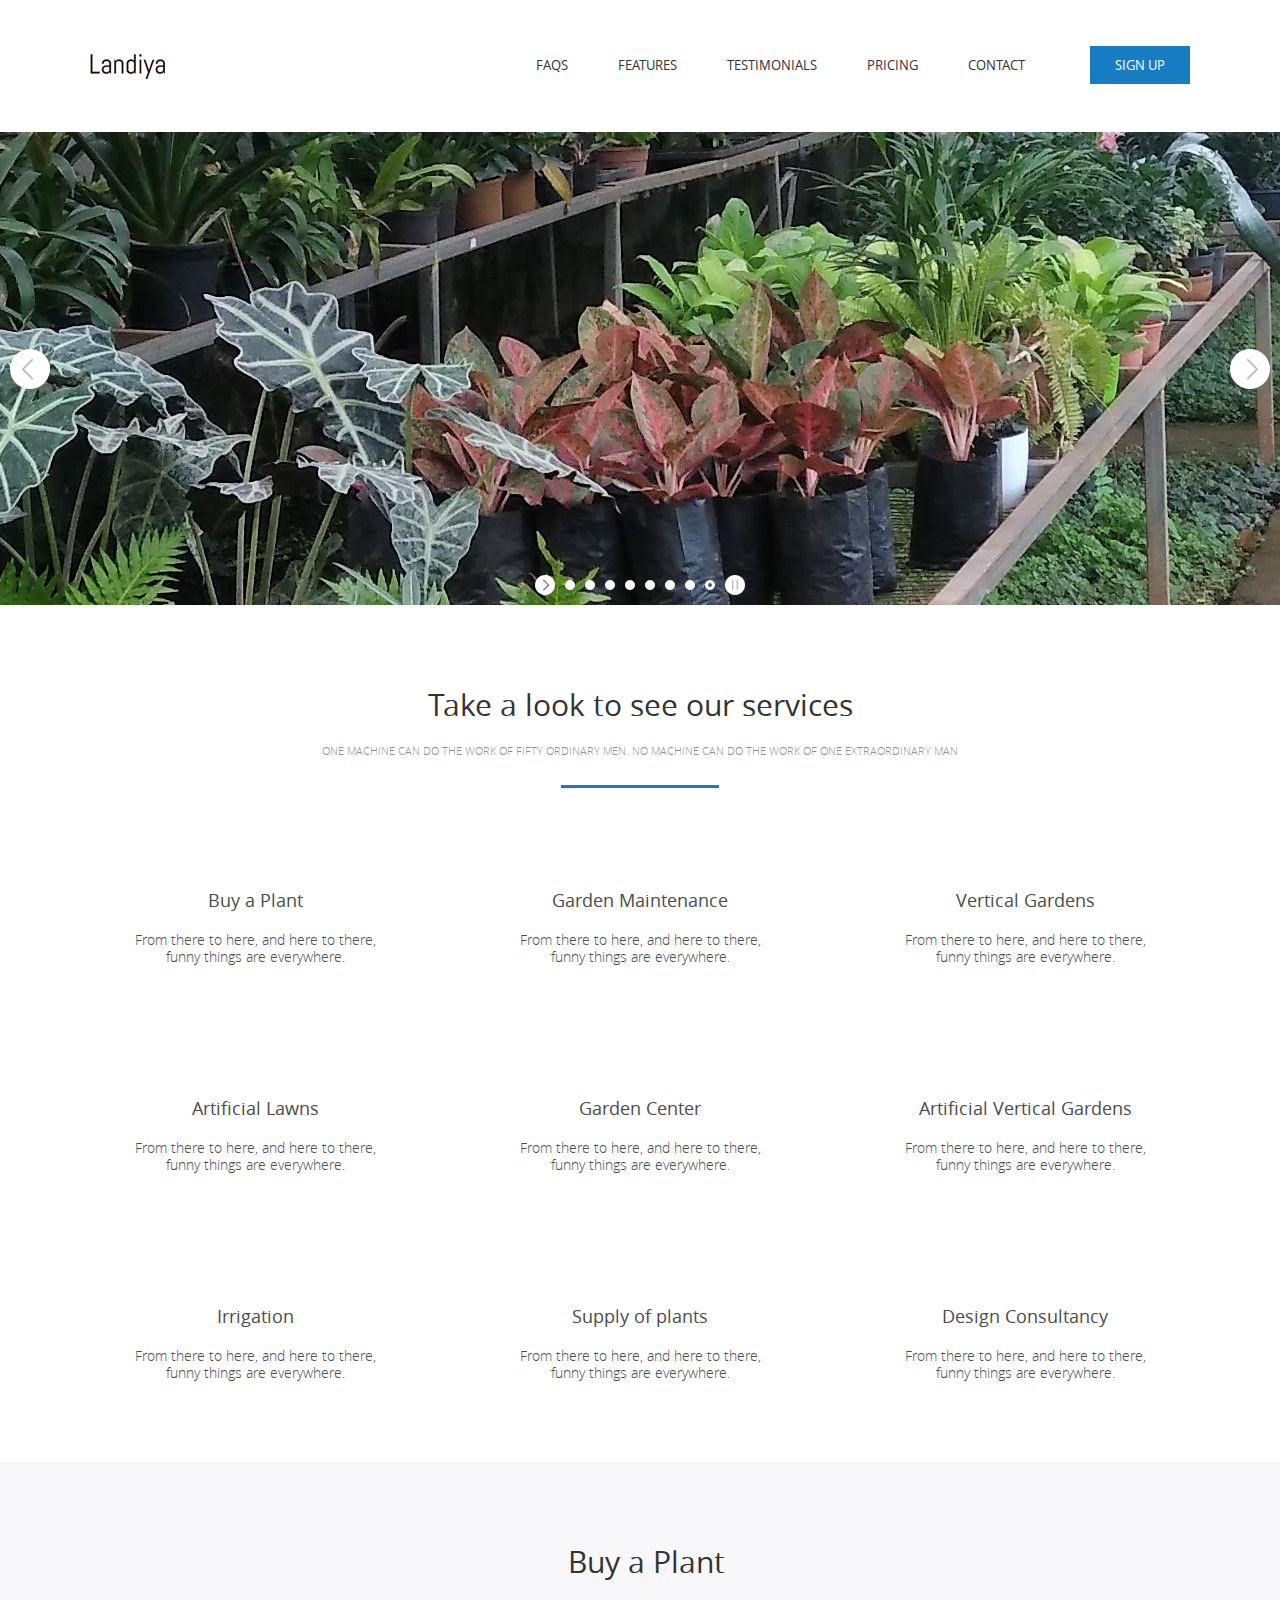
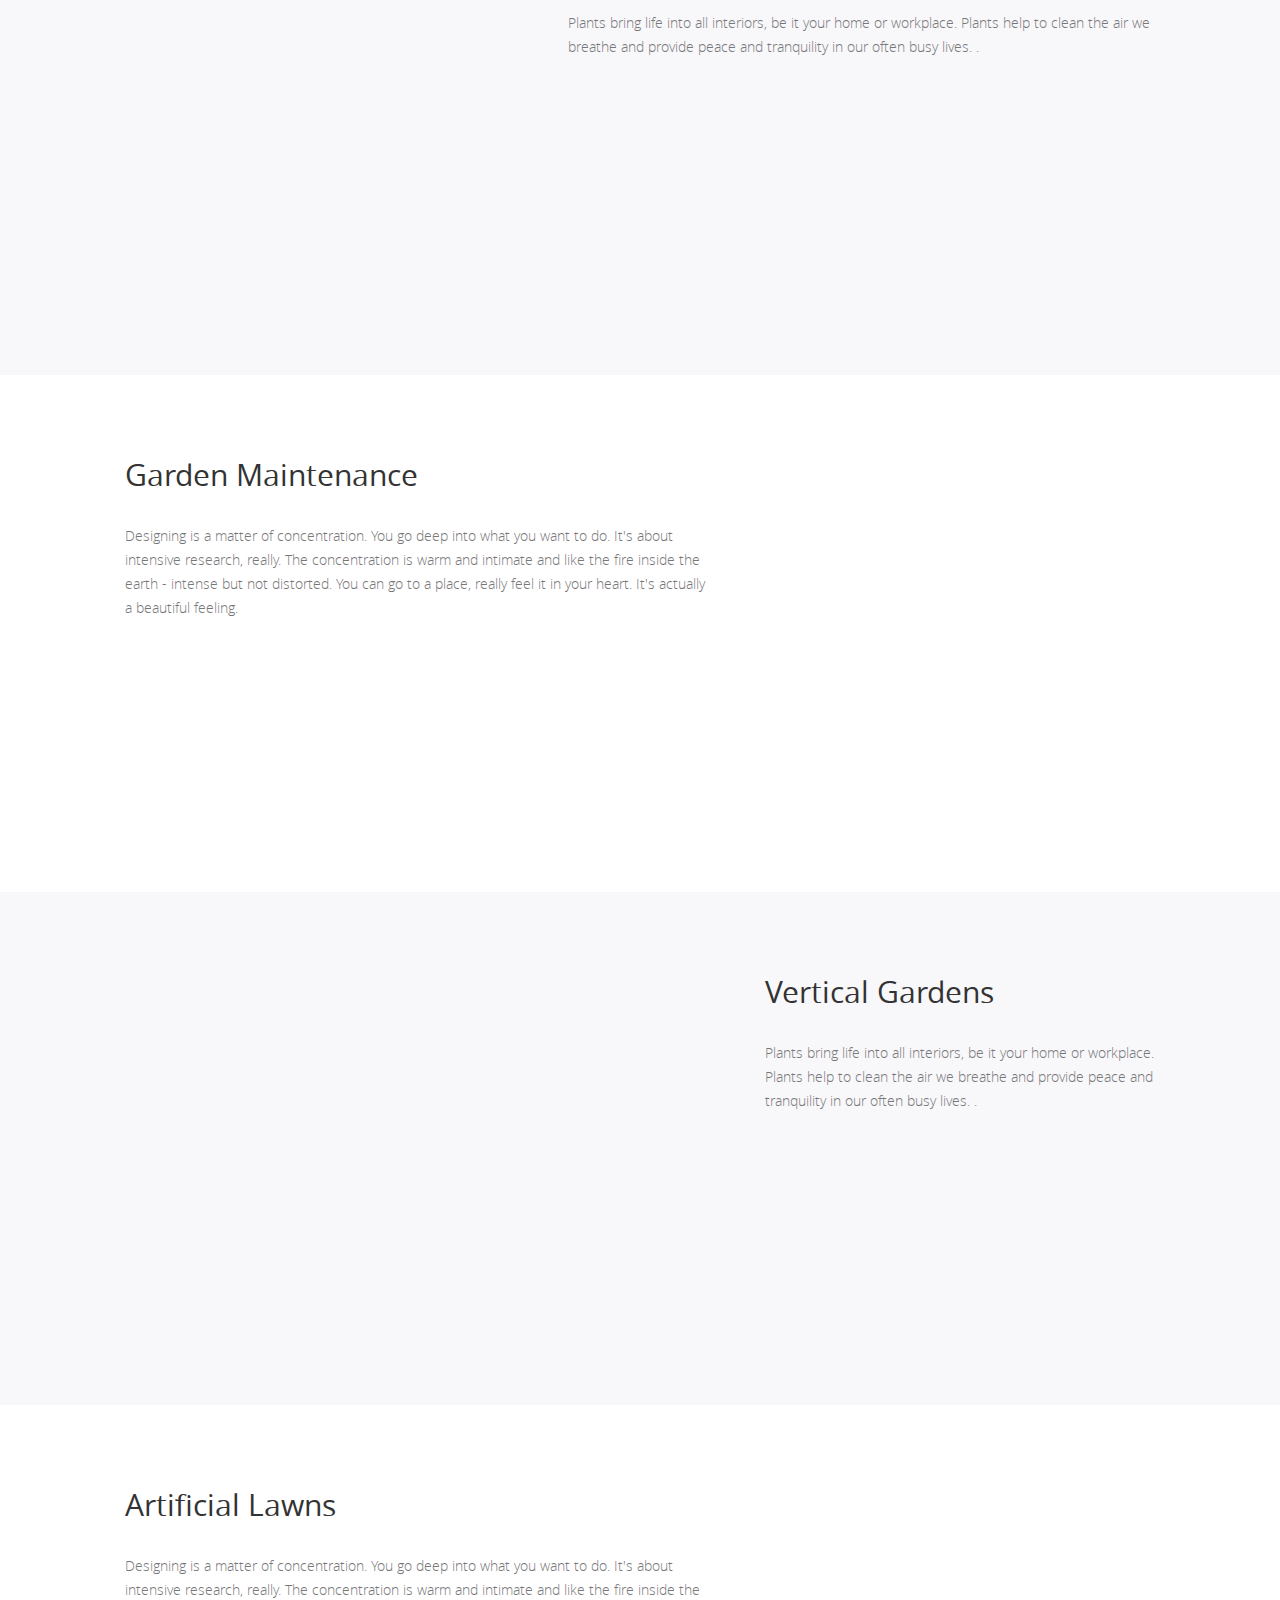
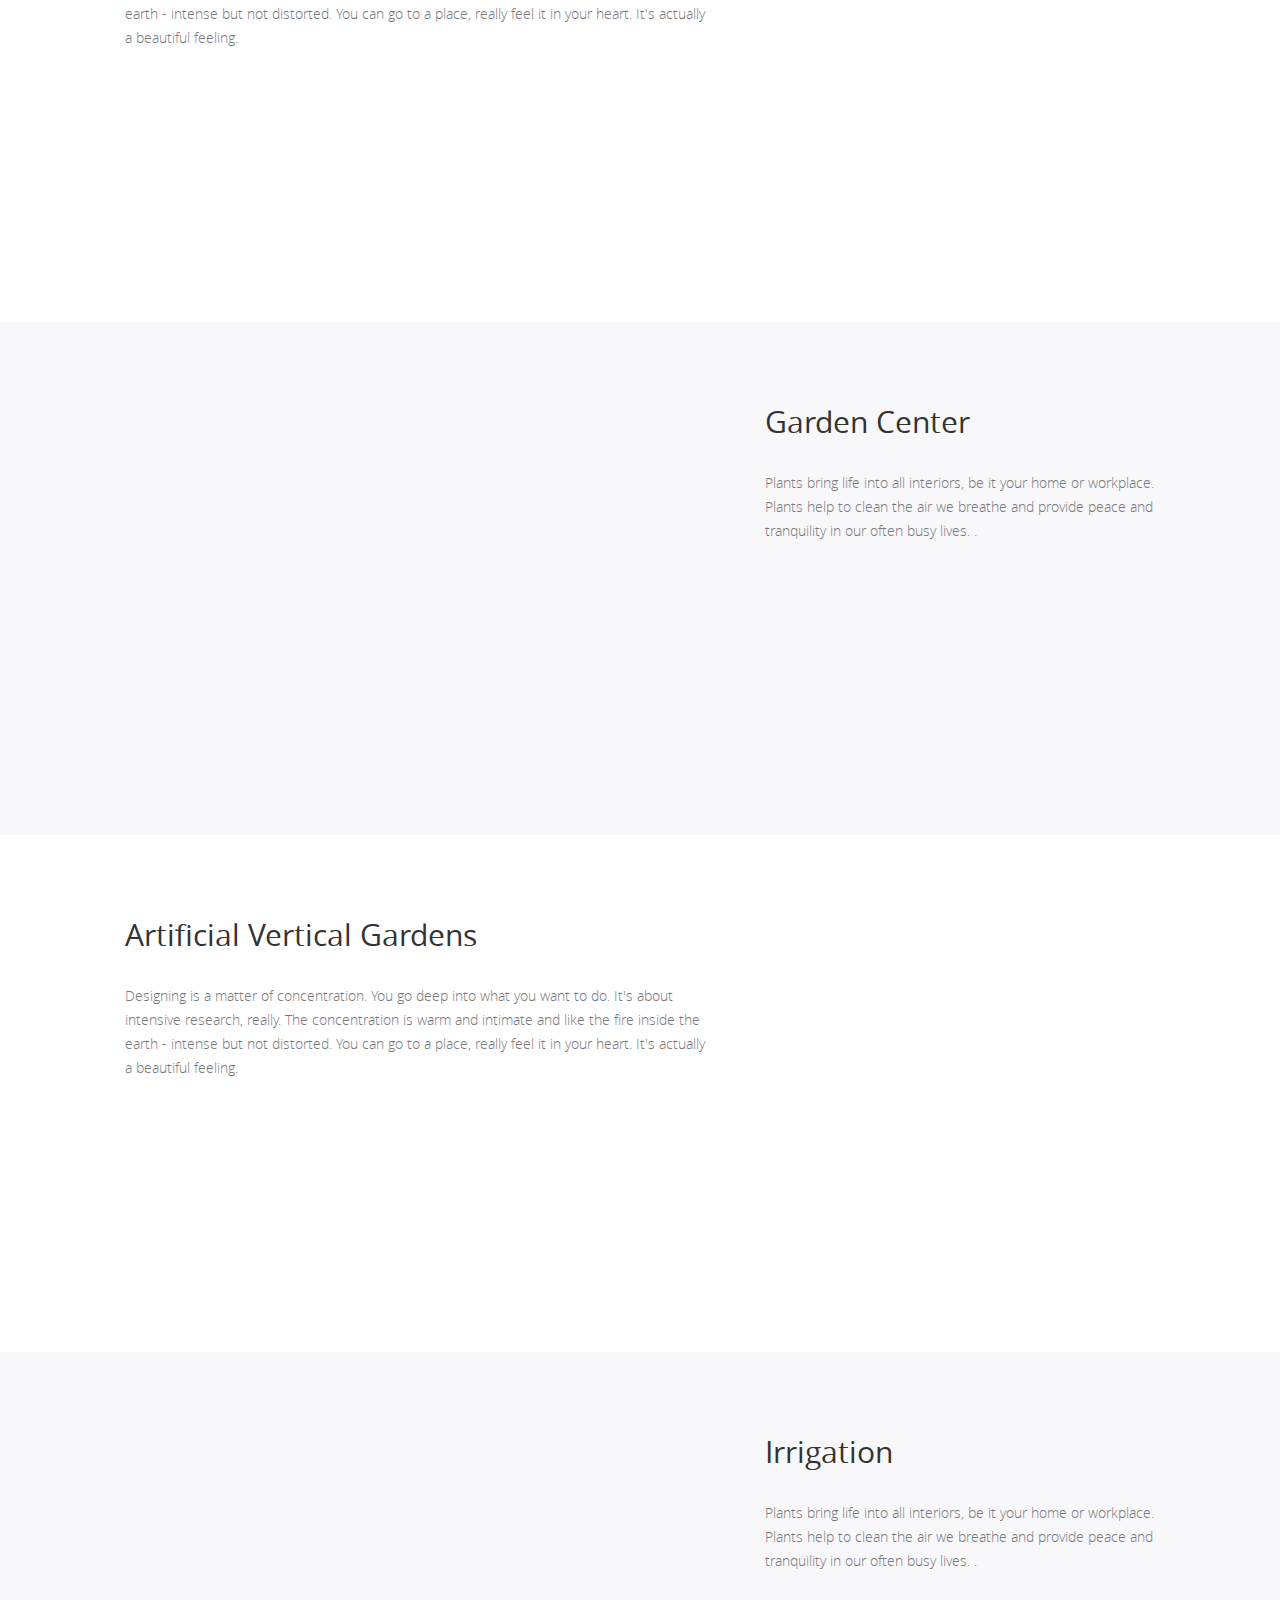
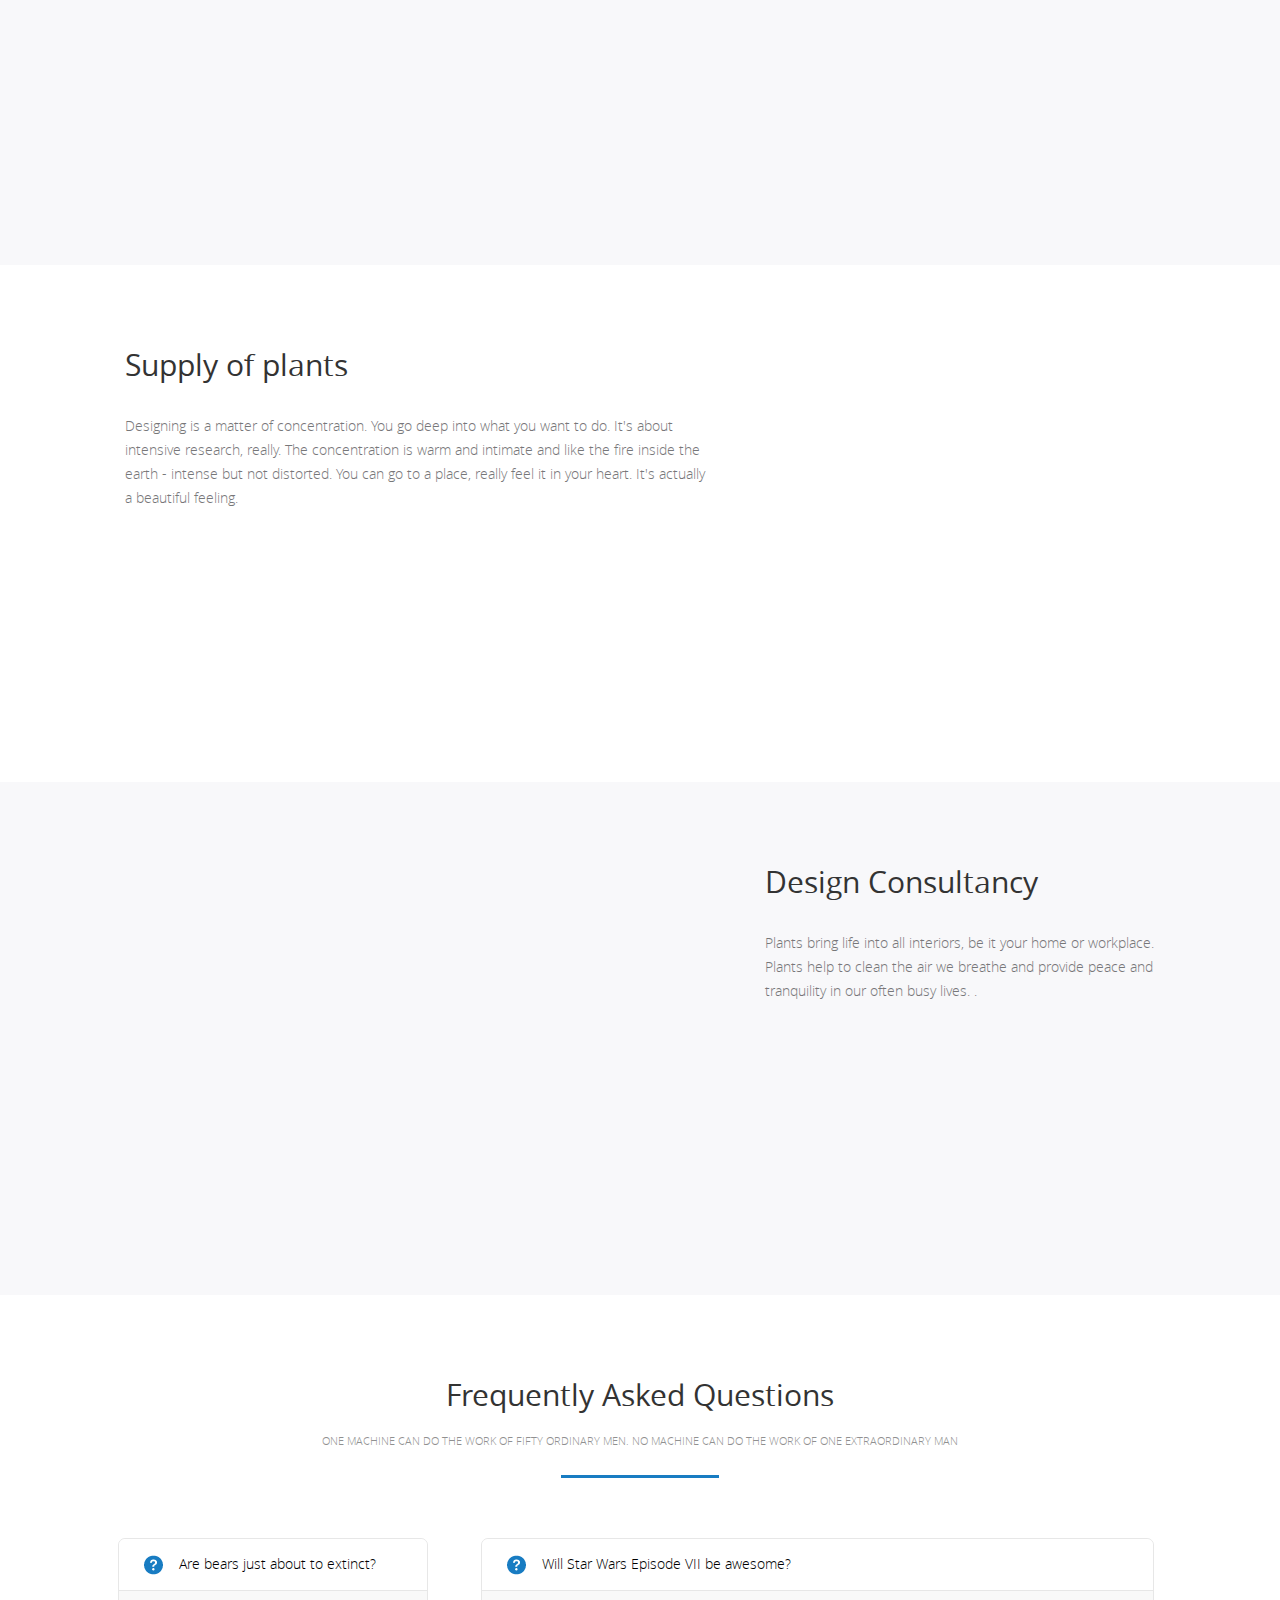
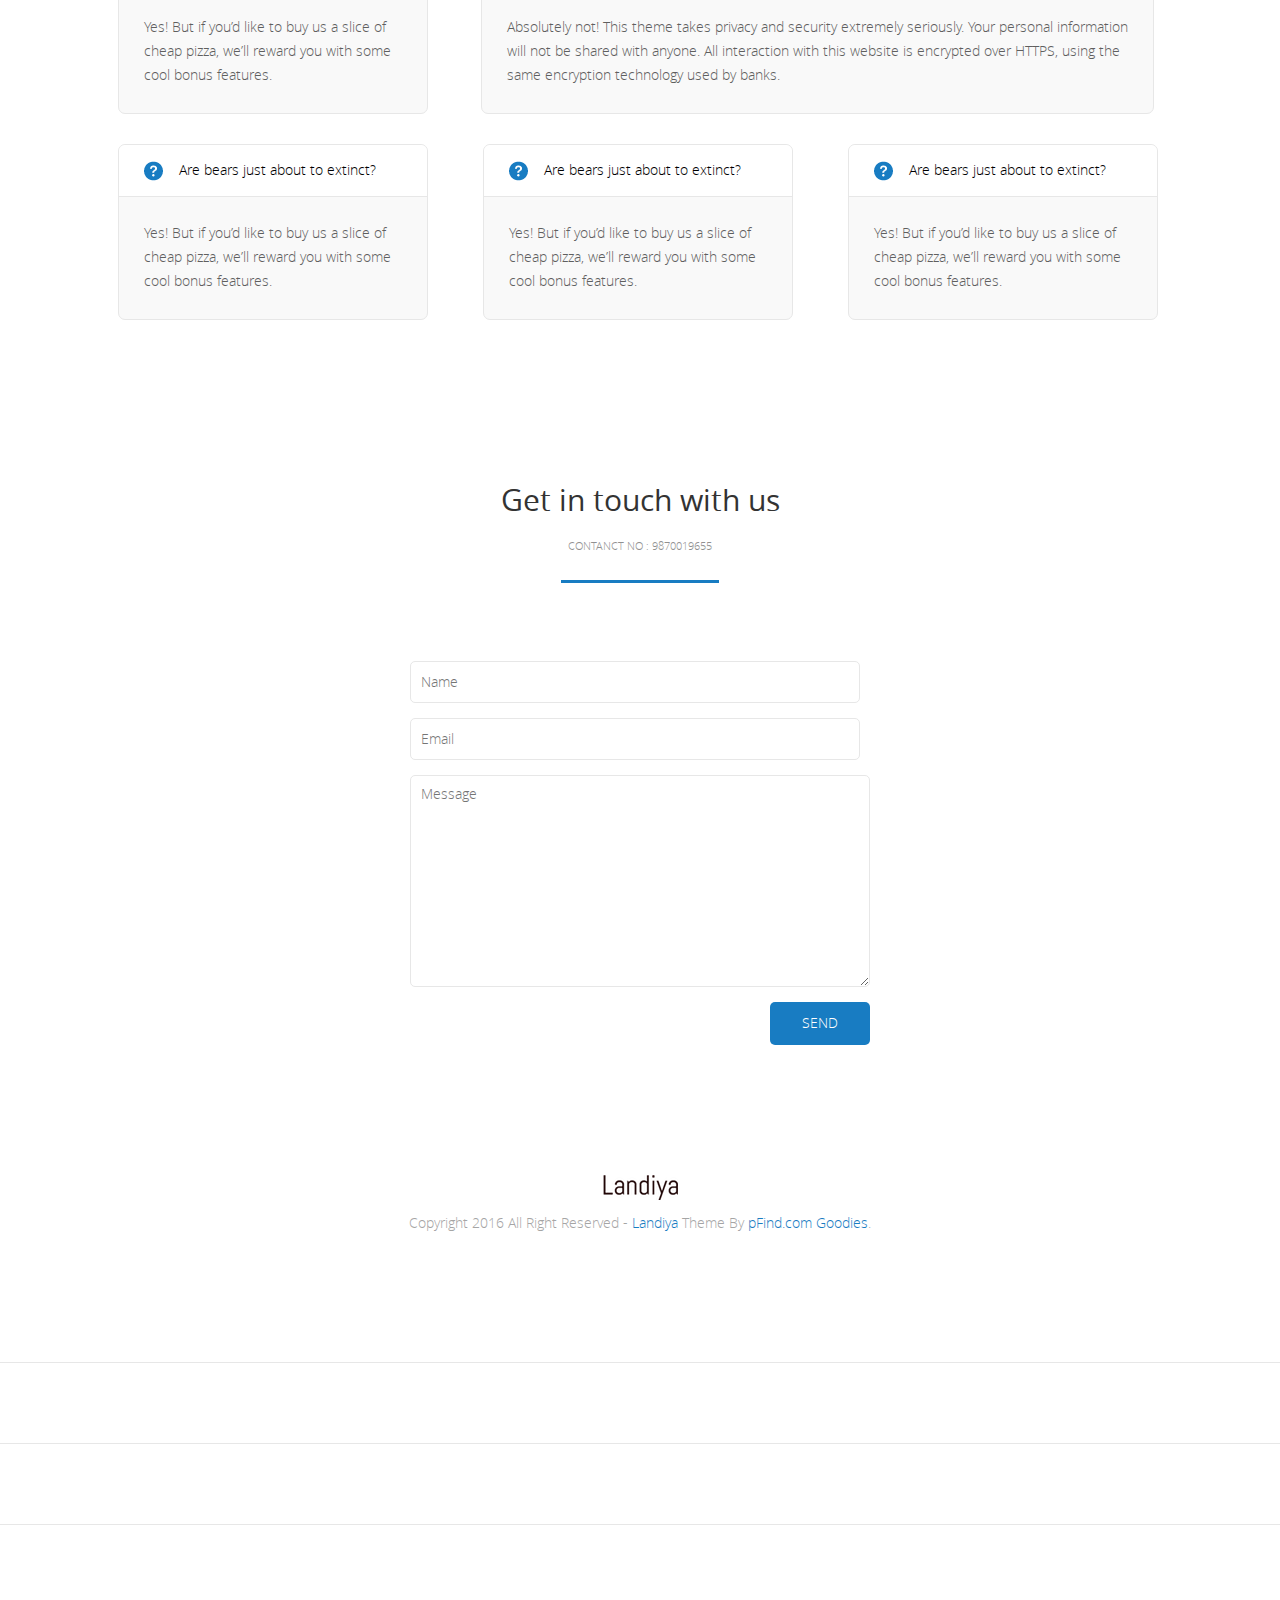
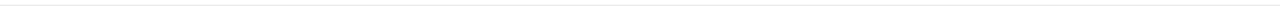
==== commit e21bac47: "second commit" ====
--- a/index.html
+++ b/index.html
@@ -150,33 +150,23 @@
         
         
                                 <div class="ls-slide" data-ls="transition2d:1;timeshift:-1000;">
-                                <img src="images/slider/slide-bg.jpg" class="ls-bg" alt="Slide background"/>
-                                
-                                
-                                <div class="ls-l videopreview" style="top:87px;left:0px;white-space: nowrap;" data-ls="offsetxin:-200;durationin:2000;offsetxout:-200;">
-                                <!--<iframe src="http://player.vimeo.com/video/34134308?portrait=0&amp;color=ff9933&autoplay=1" width="443" height="290" frameborder="0" webkitallowfullscreen mozallowfullscreen allowfullscreen></iframe>-->
-                                <img src="images/player.png" alt="" />
-                                </div>
+                                <img src="images/greenscape/Housedecorplants/img1.jpg" class="ls-bg" alt="Slide background"/>
+                                
+                                
+                                
                                 
                                 
                                 <div class="ls-l" style="top:140px;left:638px;white-space: nowrap;" data-ls="offsetxin:0;delayin:1000;easingin:easeInOutQuart;scalexin:0.7;scaleyin:0.7;offsetxout:-800;durationout:1000;">
-                                <h2 class="l1">Landing Page</h2>
+                                <h2 class="l1">House Decor Plants</h2>
                                 </div>
                                 
                                 <div class="ls-l" style="top:200px;left:583px;white-space: nowrap;" data-ls="offsetxin:0;delayin:1000;easingin:easeInOutQuart;scalexin:0.7;scaleyin:0.7;offsetxout:-800;durationout:1000;">
-                                <h2 class="l2">Powerfull & Effective theme for your business</h2>
+                                <h2 class="l2">Few lines about this service</h2>
                                 </div>
                                 
                             
                                 
-                                <div class="ls-l" style="top:265px;left:598px;" data-ls="offsetxin:0;delayin:1000;easingin:easeInOutQuart;scalexin:0.7;scaleyin:0.7;offsetxout:-800;durationout:1000;">
-                                <a href="#" class="button2">Learn More</a>
-                                </div>
-                                
-                                
-                                <div class="ls-l" style="top:265px;left:810px;" data-ls="offsetxin:0;delayin:1000;easingin:easeInOutQuart;scalexin:0.7;scaleyin:0.7;offsetxout:-800;durationout:1000;">
-                                <a href="#" class="button1">Start Now</a>
-                                </div>
+                                
                                 
                                
                                 </div><!--FIRST SLIDE-->
@@ -184,39 +174,133 @@
                                 
                                 
                                 <div class="ls-slide" data-ls="transition2d:1;timeshift:-1000;">
-                                <img src="images/slider/slide-bg.jpg" class="ls-bg" alt="Slide background"/>
-                                
-                                
-                                <div class="ls-l videopreview" style="top:87px;left:0px;white-space: nowrap;" data-ls="offsetxin:-200;durationin:2000;offsetxout:-200;">
-                                <!--<iframe src="http://player.vimeo.com/video/34134308?portrait=0&amp;color=ff9933&autoplay=1" width="443" height="290" frameborder="0" webkitallowfullscreen mozallowfullscreen allowfullscreen></iframe>-->
-                                <img src="images/player.png" alt="" />
-                                </div>
+                                <img src="images/greenscape/nurseryplants/img1.jpg" class="ls-bg" alt="Slide background"/>
+                                
+                                
+                                
                                 
                                 
                                 <div class="ls-l" style="top:140px;left:638px;white-space: nowrap;" data-ls="offsetxin:0;delayin:1000;easingin:easeInOutQuart;scalexin:0.7;scaleyin:0.7;offsetxout:-800;durationout:1000;">
-                                <h2 class="l1">Landing Page</h2>
+                                <h2 class="l1">Nursery Plants</h2>
                                 </div>
                                 
                                 <div class="ls-l" style="top:200px;left:583px;white-space: nowrap;" data-ls="offsetxin:0;delayin:1000;easingin:easeInOutQuart;scalexin:0.7;scaleyin:0.7;offsetxout:-800;durationout:1000;">
-                                <h2 class="l2">Powerfull & Effective theme for your business</h2>
-                                </div>
-                                
-                            
-                                
-                                <div class="ls-l" style="top:265px;left:598px;" data-ls="offsetxin:0;delayin:1000;easingin:easeInOutQuart;scalexin:0.7;scaleyin:0.7;offsetxout:-800;durationout:1000;">
-                                <a href="#" class="button2">Learn More</a>
-                                </div>
-                                
-                                
-                                <div class="ls-l" style="top:265px;left:810px;" data-ls="offsetxin:0;delayin:1000;easingin:easeInOutQuart;scalexin:0.7;scaleyin:0.7;offsetxout:-800;durationout:1000;">
-                                <a href="#" class="button1">Start Now</a>
+                                <h2 class="l2">Few lines about this service</h2>
                                 </div>
                                 
                                
                                 </div><!--FIRST SLIDE-->
-                                
-                     
-           
+
+
+                                <div class="ls-slide" data-ls="transition2d:1;timeshift:-1000;">
+                                <img src="images/greenscape/nurseryplants/img2.jpg" class="ls-bg" alt="Slide background"/>
+                                
+                                
+                                
+                                
+                                
+                                <div class="ls-l" style="top:140px;left:638px;white-space: nowrap;" data-ls="offsetxin:0;delayin:1000;easingin:easeInOutQuart;scalexin:0.7;scaleyin:0.7;offsetxout:-800;durationout:1000;">
+                                <h2 class="l1">Nursery Plants</h2>
+                                </div>
+                                
+                                <div class="ls-l" style="top:200px;left:583px;white-space: nowrap;" data-ls="offsetxin:0;delayin:1000;easingin:easeInOutQuart;scalexin:0.7;scaleyin:0.7;offsetxout:-800;durationout:1000;">
+                                <h2 class="l2">Few lines about this service</h2>
+                                </div>
+                                
+                               
+                                </div><!--FIRST SLIDE-->
+
+                                <div class="ls-slide" data-ls="transition2d:1;timeshift:-1000;">
+                                <img src="images/greenscape/Pots/img1.jpg" class="ls-bg" alt="Slide background"/>
+                                
+                                
+                                
+                                
+                                
+                                <div class="ls-l" style="top:140px;left:638px;white-space: nowrap;" data-ls="offsetxin:0;delayin:1000;easingin:easeInOutQuart;scalexin:0.7;scaleyin:0.7;offsetxout:-800;durationout:1000;">
+                                <h2 class="l1">Pots</h2>
+                                </div>
+                                
+                                <div class="ls-l" style="top:200px;left:583px;white-space: nowrap;" data-ls="offsetxin:0;delayin:1000;easingin:easeInOutQuart;scalexin:0.7;scaleyin:0.7;offsetxout:-800;durationout:1000;">
+                                <h2 class="l2">Few lines about this service</h2>
+                                </div>
+                                
+                               
+                                </div><!--FIRST SLIDE-->
+                                
+                                <div class="ls-slide" data-ls="transition2d:1;timeshift:-1000;">
+                                <img src="images/greenscape/Pots/img2.jpg" class="ls-bg" alt="Slide background"/>
+                                
+                                
+                                
+                                
+                                
+                                <div class="ls-l" style="top:140px;left:638px;white-space: nowrap;" data-ls="offsetxin:0;delayin:1000;easingin:easeInOutQuart;scalexin:0.7;scaleyin:0.7;offsetxout:-800;durationout:1000;">
+                                <h2 class="l1">Pots</h2>
+                                </div>
+                                
+                                <div class="ls-l" style="top:200px;left:583px;white-space: nowrap;" data-ls="offsetxin:0;delayin:1000;easingin:easeInOutQuart;scalexin:0.7;scaleyin:0.7;offsetxout:-800;durationout:1000;">
+                                <h2 class="l2">Few lines about this service</h2>
+                                </div>
+                                
+                               
+                                </div><!--FIRST SLIDE-->
+                                
+
+                                <div class="ls-slide" data-ls="transition2d:1;timeshift:-1000;">
+                                <img src="images/greenscape/StoneWorks/img1.jpg" class="ls-bg" alt="Slide background"/>
+                                
+                                
+                                
+                                
+                                
+                                <div class="ls-l" style="top:140px;left:638px;white-space: nowrap;" data-ls="offsetxin:0;delayin:1000;easingin:easeInOutQuart;scalexin:0.7;scaleyin:0.7;offsetxout:-800;durationout:1000;">
+                                <h2 class="l1">StoneWorks</h2>
+                                </div>
+                                
+                                <div class="ls-l" style="top:200px;left:583px;white-space: nowrap;" data-ls="offsetxin:0;delayin:1000;easingin:easeInOutQuart;scalexin:0.7;scaleyin:0.7;offsetxout:-800;durationout:1000;">
+                                <h2 class="l2">Few lines about this service</h2>
+                                </div>
+                                
+                               
+                                </div><!--FIRST SLIDE-->
+
+                                <div class="ls-slide" data-ls="transition2d:1;timeshift:-1000;">
+                                <img src="images/greenscape/verticalgarden/img1.jpg" class="ls-bg" alt="Slide background"/>
+                                
+                                
+                                
+                                
+                                
+                                <div class="ls-l" style="top:140px;left:638px;white-space: nowrap;" data-ls="offsetxin:0;delayin:1000;easingin:easeInOutQuart;scalexin:0.7;scaleyin:0.7;offsetxout:-800;durationout:1000;">
+                                <h2 class="l1">Vertical Gardens</h2>
+                                </div>
+                                
+                                <div class="ls-l" style="top:200px;left:583px;white-space: nowrap;" data-ls="offsetxin:0;delayin:1000;easingin:easeInOutQuart;scalexin:0.7;scaleyin:0.7;offsetxout:-800;durationout:1000;">
+                                <h2 class="l2">Few lines about this service</h2>
+                                </div>
+                                
+                               
+                                </div><!--FIRST SLIDE-->
+
+
+                                <div class="ls-slide" data-ls="transition2d:1;timeshift:-1000;">
+                                <img src="images/greenscape/verticalgarden/img2.jpg" class="ls-bg" alt="Slide background"/>
+                                
+                                
+                                
+                                
+                                
+                                <div class="ls-l" style="top:140px;left:638px;white-space: nowrap;" data-ls="offsetxin:0;delayin:1000;easingin:easeInOutQuart;scalexin:0.7;scaleyin:0.7;offsetxout:-800;durationout:1000;">
+                                <h2 class="l1">Vertical Gardens</h2>
+                                </div>
+                                
+                                <div class="ls-l" style="top:200px;left:583px;white-space: nowrap;" data-ls="offsetxin:0;delayin:1000;easingin:easeInOutQuart;scalexin:0.7;scaleyin:0.7;offsetxout:-800;durationout:1000;">
+                                <h2 class="l2">Few lines about this service</h2>
+                                </div>
+                                
+                               
+                                </div><!--FIRST SLIDE-->
 			
         </div>
         </div> 
@@ -234,22 +318,68 @@
                     <div class="insider">
                    
                    		<div class="column">
-                        <span class="fa fa-mobile"></span>
-                        <h3>Responsive layout</h3>
+                        <h3>Buy a Plant</h3>
                         <p>From there to here, and here to there, funny things are everywhere.</p>
                         </div>
                         
                         <div class="column">
-                        <span class="fa fa-comment-o"></span>
-                        <h3>Customer support</h3>
+                        <h3>Garden Maintenance</h3>
                         <p>From there to here, and here to there, funny things are everywhere.</p>
                         </div>
                         
                         <div class="column">
-                       	<span class="fa fa-heart-o"></span>
-                        <h3>Lovely design</h3>
-                        <p>From there to here, and here to there, funny things are everywhere.</p>
-                        </div>
+                        <h3>Vertical Gardens</h3>
+                        <p>From there to here, and here to there, funny things are everywhere.</p>
+                        </div>
+
+
+                   
+                    </div>
+
+                    <h5></h5>
+
+                    <div class="insider">
+                   
+                        <div class="column">
+                        <h3>Artificial Lawns</h3>
+                        <p>From there to here, and here to there, funny things are everywhere.</p>
+                        </div>
+                        
+                        <div class="column">
+                        <h3>Garden Center</h3>
+                        <p>From there to here, and here to there, funny things are everywhere.</p>
+                        </div>
+                        
+                        <div class="column">
+                        <h3>Artificial Vertical Gardens</h3>
+                        <p>From there to here, and here to there, funny things are everywhere.</p>
+                        </div>
+
+                        
+                   
+                    </div>
+
+
+                    <h5></h5>
+
+                    <div class="insider">
+                   
+                        <div class="column">
+                        <h3>Irrigation</h3>
+                        <p>From there to here, and here to there, funny things are everywhere.</p>
+                        </div>
+                        
+                        <div class="column">
+                        <h3>Supply of plants</h3>
+                        <p>From there to here, and here to there, funny things are everywhere.</p>
+                        </div>
+                        
+                        <div class="column">
+                        <h3>Design Consultancy</h3>
+                        <p>From there to here, and here to there, funny things are everywhere.</p>
+                        </div>
+
+                        
                    
                     </div>
         
@@ -270,59 +400,34 @@
                         
                         
                         <div class="rightside">
-                        <h2>Explore the awesomeness</h2>
+                        <h2>Buy a Plant</h2>
+                        <p>
+                        
+                    Plants bring life into all interiors, be it your home or workplace. Plants help to clean the air we breathe and provide peace and tranquility in our often busy lives.
+                .
+                        </p>
+                        
+                        
+                        </div>			
+        
+        </div>
+        </div>
+        
+        
+        
+        
+        
+        <div class="feature_section ano_feature_section">
+        <div class="container">
+        
+        				
+                        <div class="leftside">
+                        <h2>Garden Maintenance</h2>
                         <p>
                         Designing is a matter of concentration. You go deep into what you want to do. It's about intensive research, really. The concentration is warm and intimate and like the fire inside the earth - intense but not distorted. You can go to a place, really feel it in your heart. It's actually a beautiful feeling.
                         </p>
                         
-                        <div class="feature">
-                        <span class="fa fa-life-ring"></span>
-                        <div class="description">
-                        <strong>Good in Performance</strong> <br />
-                        Designing is a matter of concentration. You go deep into what you want to do. It's about intensive research, really.
-                        </div>
-                        </div>
-                        
-                        <br clear="all" />
-                        
-                        <a href="#" class="button3">Learn More</a>
-                        <a href="#" class="button4">Start Now</a>
-                        </div>			
-        
-        </div>
-        </div>
-        
-        
-        
-        
-        
-        <div class="feature_section ano_feature_section">
-        <div class="container">
-        
-        				
-                        <div class="leftside">
-                        <h2>Describe more about product</h2>
-                        <p>
-                        Designing is a matter of concentration. You go deep into what you want to do. It's about intensive research, really. The concentration is warm and intimate and like the fire inside the earth - intense but not distorted. You can go to a place, really feel it in your heart. It's actually a beautiful feeling.
-                        </p>
-                        
-                        <div class="feature">
-                        <span class="fa fa-life-ring"></span>
-                        <div class="description">
-                        <strong>Good in Performance</strong> <br />
-                        Designing is a matter of concentration. You go deep into what you want to do. It's about intensive research, really.
-                        </div>
-                        </div>
-                        
-                        <div class="feature">
-                        <span class="fa fa-play-circle-o "></span>
-                        <div class="description">
-                        <strong>Video Background</strong> <br />
-                        Designing is a matter of concentration. You go deep into what you want to do. It's about intensive research, really.
-                        </div>
-                        </div>
-                        
-                        </div>
+                        
                         
                         
                         <div class="rightside">
@@ -332,8 +437,160 @@
         </div>
         </div>
         
-        
-        
+        <div class="feature_section" id="features">
+        <div class="container">
+        
+                        
+                        <div class="leftside">
+                        <img src="images/thumbs/t1.png" alt=""  class="wow bounceInLeft animated" data-wow-duration="2s" data-wow-offset="300" data-wow-delay="0.2s" />
+                        </div>
+                        
+                        
+                        <div class="rightside">
+                        <h2>Vertical Gardens</h2>
+                        <p>
+                        
+                    Plants bring life into all interiors, be it your home or workplace. Plants help to clean the air we breathe and provide peace and tranquility in our often busy lives.
+                .
+                        </p>
+                        
+                        
+                        </div>          
+        
+        </div>
+        </div>
+
+
+
+        <div class="feature_section ano_feature_section">
+        <div class="container">
+        
+                        
+                        <div class="leftside">
+                        <h2>Artificial Lawns</h2>
+                        <p>
+                        Designing is a matter of concentration. You go deep into what you want to do. It's about intensive research, really. The concentration is warm and intimate and like the fire inside the earth - intense but not distorted. You can go to a place, really feel it in your heart. It's actually a beautiful feeling.
+                        </p>
+                        
+                        
+                        
+                        
+                        <div class="rightside">
+                        <img src="images/thumbs/t2.png" alt="" class="wow bounceInRight animated imagethumb2" data-wow-offset="300" data-wow-delay="0.2s" />
+                        </div>          
+        
+        </div>
+        </div>
+
+
+        <div class="feature_section" id="features">
+        <div class="container">
+        
+                        
+                        <div class="leftside">
+                        <img src="images/thumbs/t1.png" alt=""  class="wow bounceInLeft animated" data-wow-duration="2s" data-wow-offset="300" data-wow-delay="0.2s" />
+                        </div>
+                        
+                        
+                        <div class="rightside">
+                        <h2>Garden Center</h2>
+                        <p>
+                        
+                    Plants bring life into all interiors, be it your home or workplace. Plants help to clean the air we breathe and provide peace and tranquility in our often busy lives.
+                .
+                        </p>
+                        
+                        
+                        </div>          
+        
+        </div>
+        </div>
+
+        <div class="feature_section ano_feature_section">
+        <div class="container">
+        
+                        
+                        <div class="leftside">
+                        <h2>Artificial Vertical Gardens</h2>
+                        <p>
+                        Designing is a matter of concentration. You go deep into what you want to do. It's about intensive research, really. The concentration is warm and intimate and like the fire inside the earth - intense but not distorted. You can go to a place, really feel it in your heart. It's actually a beautiful feeling.
+                        </p>
+                        
+                        
+                        
+                        
+                        <div class="rightside">
+                        <img src="images/thumbs/t2.png" alt="" class="wow bounceInRight animated imagethumb2" data-wow-offset="300" data-wow-delay="0.2s" />
+                        </div>          
+        
+        </div>
+        </div>
+
+        <div class="feature_section" id="features">
+        <div class="container">
+        
+                        
+                        <div class="leftside">
+                        <img src="images/thumbs/t1.png" alt=""  class="wow bounceInLeft animated" data-wow-duration="2s" data-wow-offset="300" data-wow-delay="0.2s" />
+                        </div>
+                        
+                        
+                        <div class="rightside">
+                        <h2>Irrigation</h2>
+                        <p>
+                        
+                    Plants bring life into all interiors, be it your home or workplace. Plants help to clean the air we breathe and provide peace and tranquility in our often busy lives.
+                .
+                        </p>
+                        
+                        
+                        </div>          
+        
+        </div>
+        </div>
+
+        <div class="feature_section ano_feature_section">
+        <div class="container">
+        
+                        
+                        <div class="leftside">
+                        <h2>Supply of plants</h2>
+                        <p>
+                        Designing is a matter of concentration. You go deep into what you want to do. It's about intensive research, really. The concentration is warm and intimate and like the fire inside the earth - intense but not distorted. You can go to a place, really feel it in your heart. It's actually a beautiful feeling.
+                        </p>
+                        
+                        
+                        
+                        
+                        <div class="rightside">
+                        <img src="images/thumbs/t2.png" alt="" class="wow bounceInRight animated imagethumb2" data-wow-offset="300" data-wow-delay="0.2s" />
+                        </div>          
+        
+        </div>
+        </div>
+
+        <div class="feature_section" id="features">
+        <div class="container">
+        
+                        
+                        <div class="leftside">
+                        <img src="images/thumbs/t1.png" alt=""  class="wow bounceInLeft animated" data-wow-duration="2s" data-wow-offset="300" data-wow-delay="0.2s" />
+                        </div>
+                        
+                        
+                        <div class="rightside">
+                        <h2>Design Consultancy</h2>
+                        <p>
+                        
+                    Plants bring life into all interiors, be it your home or workplace. Plants help to clean the air we breathe and provide peace and tranquility in our often busy lives.
+                .
+                        </p>
+                        
+                        
+                        </div>          
+        
+        </div>
+        </div>
         
         <div class="common_section" id="faqs_part">
         <div class="container">
@@ -388,107 +645,10 @@
         
         
         
-        <div class="common_section" id="testimonials_part">
-        <div class="container">
-        
-        			<h2>Trusted worldwide</h2>
-                    <h4 style="margin:0 0 40px 0;">One machine can do the work of fifty ordinary men. No machine can do the work of one extraordinary man</h4>
-                    
-                   
-                   	<br clear="all" />
-                    
-                    <ul class="bxslider">
-                    
-                    <li>
-                    <div class="testimonial_box">
-                    <div class="quote_button"><img src="images/icons/i7.png" alt="" /></div>
-                    <div class="para">
-                    Never expected to get such a powerful-functionality theme for this little money! It is a real pleasure to work with, I think it simply guesses my thoughts! All the customization is playfully easy, reminds more of a game rather than website setup.
-                    </div>
-                    <div class="clientinfo">
-                    <img src="images/clients/c1.png" alt="" />
-                    Karen Walker
-                    </div>
-                    </div>
-                    </li>
-                    
-                    </ul>
-                    
-        
-        </div>
-        </div>
-        
-        
-        
-        
-        
-        <div class="pricing_table_section" id="pricing_part">
-        <div class="container">
-        
-        			<h2>Price Table</h2>
-                    <h4>term sheet convertible note colluding bootstrapping</h4>
-                    
-                   
-                   	<div class="insider">
-                    
-                    
-                    <div class="block">
-                    <div class="head">
-                    <h2>Basic</h2>
-                    <p>From <strong>$59</strong> per month</p>
-                    </div>
-                    <ul>
-                    <li>Total Users <span>10</span></li>
-                    <li>Unlimited Styles <span><img src="images/icons/i8.png" alt="" /></span></li>
-                    <li>Advance Protection <span><img src="images/icons/i8.png" alt="" /></span></li>
-                    <li>Cloud Storage <span><img src="images/icons/i8.png" alt="" /></span></li>
-                    <li>24/7 Customer Service <span><img src="images/icons/i8.png" alt="" /></span></li>
-                    <li>Backup Service <span><img src="images/icons/i9.png" alt="" /></span></li>
-                    <li><h5>$59 Per Month</h5> <a href="#" class="button5">SIGN UP</a></li>
-                    </ul>
-                    </div>
-                    
-                    
-                    <div class="block">
-                    <div class="head">
-                    <h2>Premium</h2>
-                    <p>From <strong>$59</strong> per month</p>
-                    </div>
-                    <ul>
-                    <li>Total Users <span>10</span></li>
-                    <li>Unlimited Styles <span><img src="images/icons/i8.png" alt="" /></span></li>
-                    <li>Advance Protection <span><img src="images/icons/i8.png" alt="" /></span></li>
-                    <li>Cloud Storage <span><img src="images/icons/i8.png" alt="" /></span></li>
-                    <li>24/7 Customer Service <span><img src="images/icons/i8.png" alt="" /></span></li>
-                    <li>Backup Service <span><img src="images/icons/i9.png" alt="" /></span></li>
-                    <li><h5>$59 Per Month</h5> <a href="#" class="button5 button6">SIGN UP</a></li>
-                    </ul>
-                    </div>
-                    
-                    
-                    
-                    <div class="block">
-                    <div class="head">
-                    <h2>Ultimate</h2>
-                    <p>From <strong>$59</strong> per month</p>
-                    </div>
-                    <ul>
-                    <li>Total Users <span>10</span></li>
-                    <li>Unlimited Styles <span><img src="images/icons/i8.png" alt="" /></span></li>
-                    <li>Advance Protection <span><img src="images/icons/i8.png" alt="" /></span></li>
-                    <li>Cloud Storage <span><img src="images/icons/i8.png" alt="" /></span></li>
-                    <li>24/7 Customer Service <span><img src="images/icons/i8.png" alt="" /></span></li>
-                    <li>Backup Service <span><img src="images/icons/i9.png" alt="" /></span></li>
-                    <li><h5>$59 Per Month</h5> <a href="#" class="button5">SIGN UP</a></li>
-                    </ul>
-                    </div>
-                    
-                    
-                    </div>
-                    
-        
-        </div>
-        </div>
+        
+        
+        
+        
         
         
         
@@ -497,7 +657,8 @@
         <div class="container">
         
         			<h2>Get in touch with us</h2>
-                    <h4>term sheet convertible note colluding bootstrapping</h4>
+                    <h4>Contanct No : 9870019655</h4>
+
                     
                    
                    	<br clear="all" />
@@ -519,25 +680,7 @@
         
         
         
-        <div class="subscribe_section" id="subscribe_part">
-        <div class="container">
-        
-        			<h2>Subscribe to our newsletter</h2>
-                    
-                   
-                   	<br clear="all" />
-                    
-                    
-                    <form method="post">
-                    <input type="email" placeholder="Enter your e-Mail" />
-                    <input type="submit" value="SUBSCRIBE" />
-                    </form>
-                    
-                   
-                    
-        
-        </div>
-        </div>
+        
         
         
         
--- a/style.css
+++ b/style.css
@@ -316,6 +316,17 @@
 	background:url(images/border.png) no-repeat center bottom;
 	}
 
+.service_section h5{
+	text-align:center;
+	font-family: 'open_sanslight';
+	font-size:11px;
+	color:#909090;
+	font-weight:normal;
+	text-transform:uppercase;
+	margin:0 0 100px 0;
+	padding:0 0 30px 0;
+	}
+
 
 .service_section .column:nth-of-type(2) .icon{
 	background:url(images/icons/i2.png) no-repeat center top;
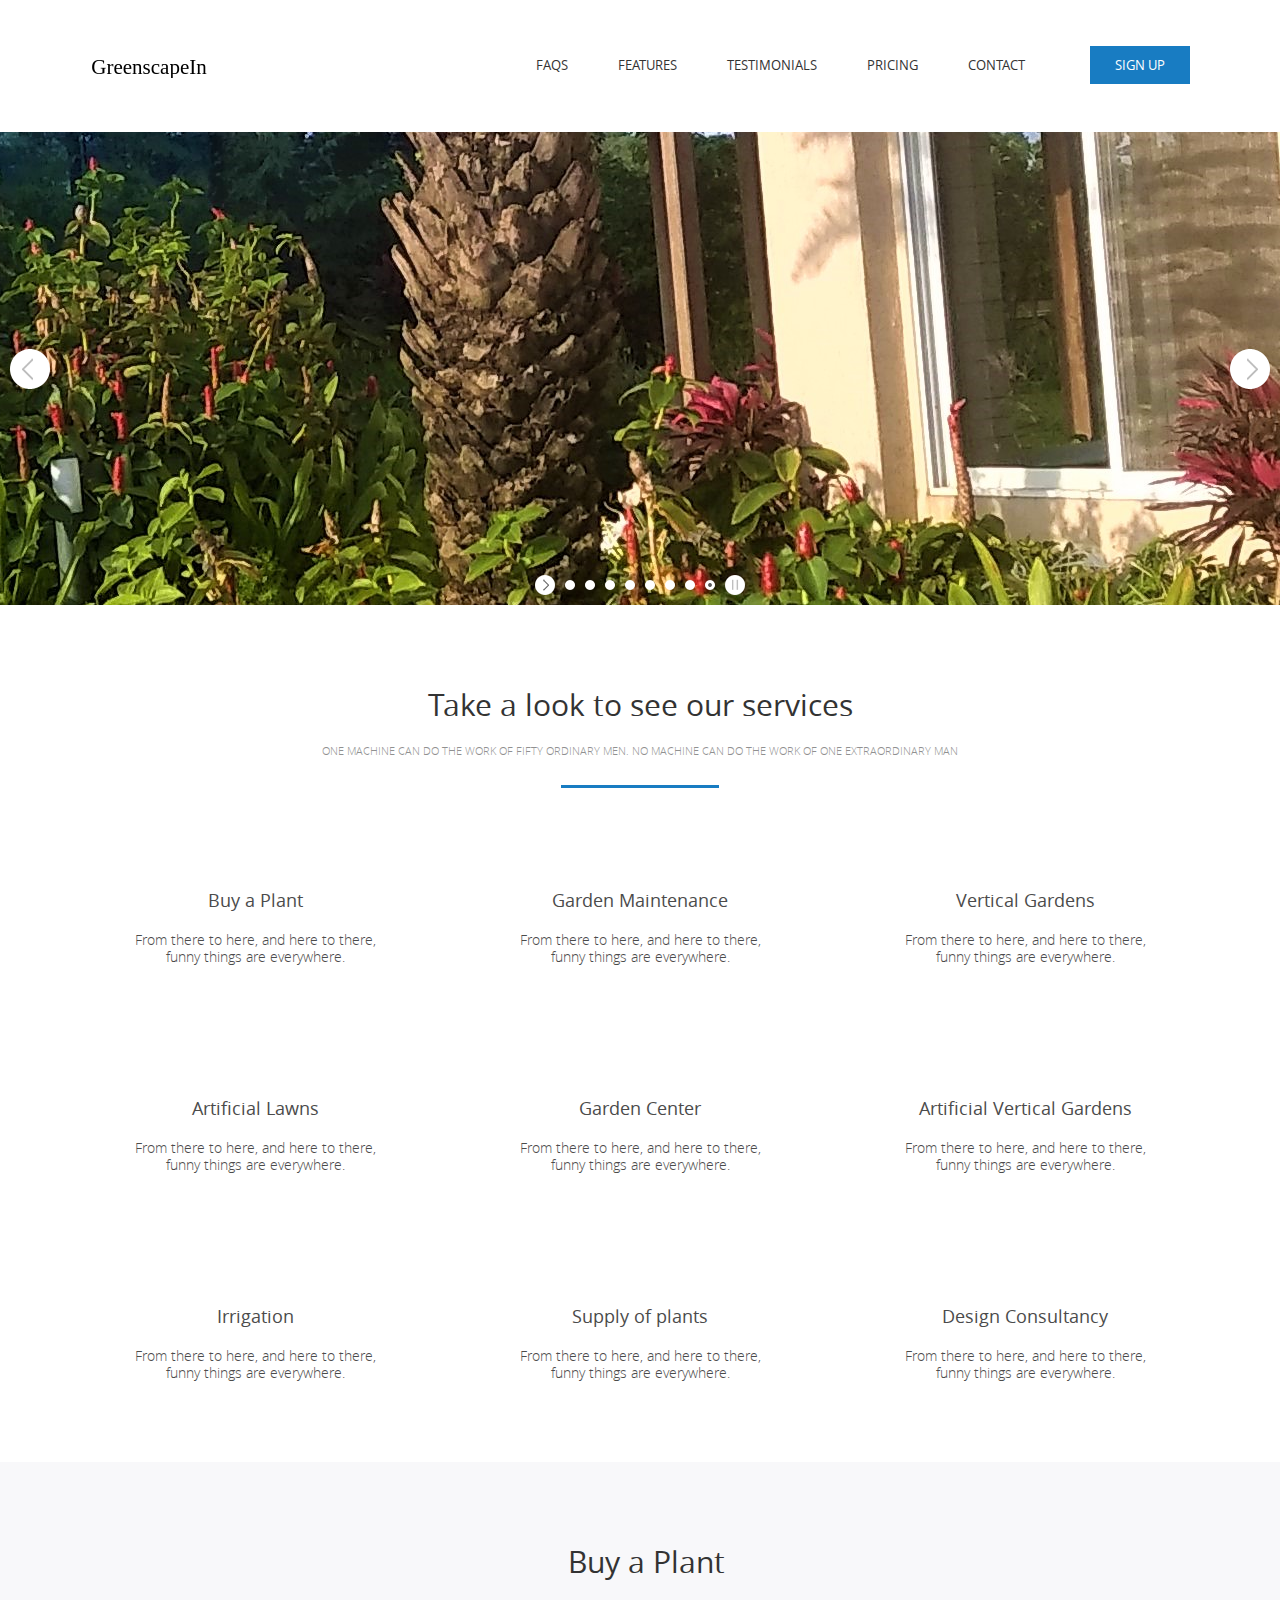
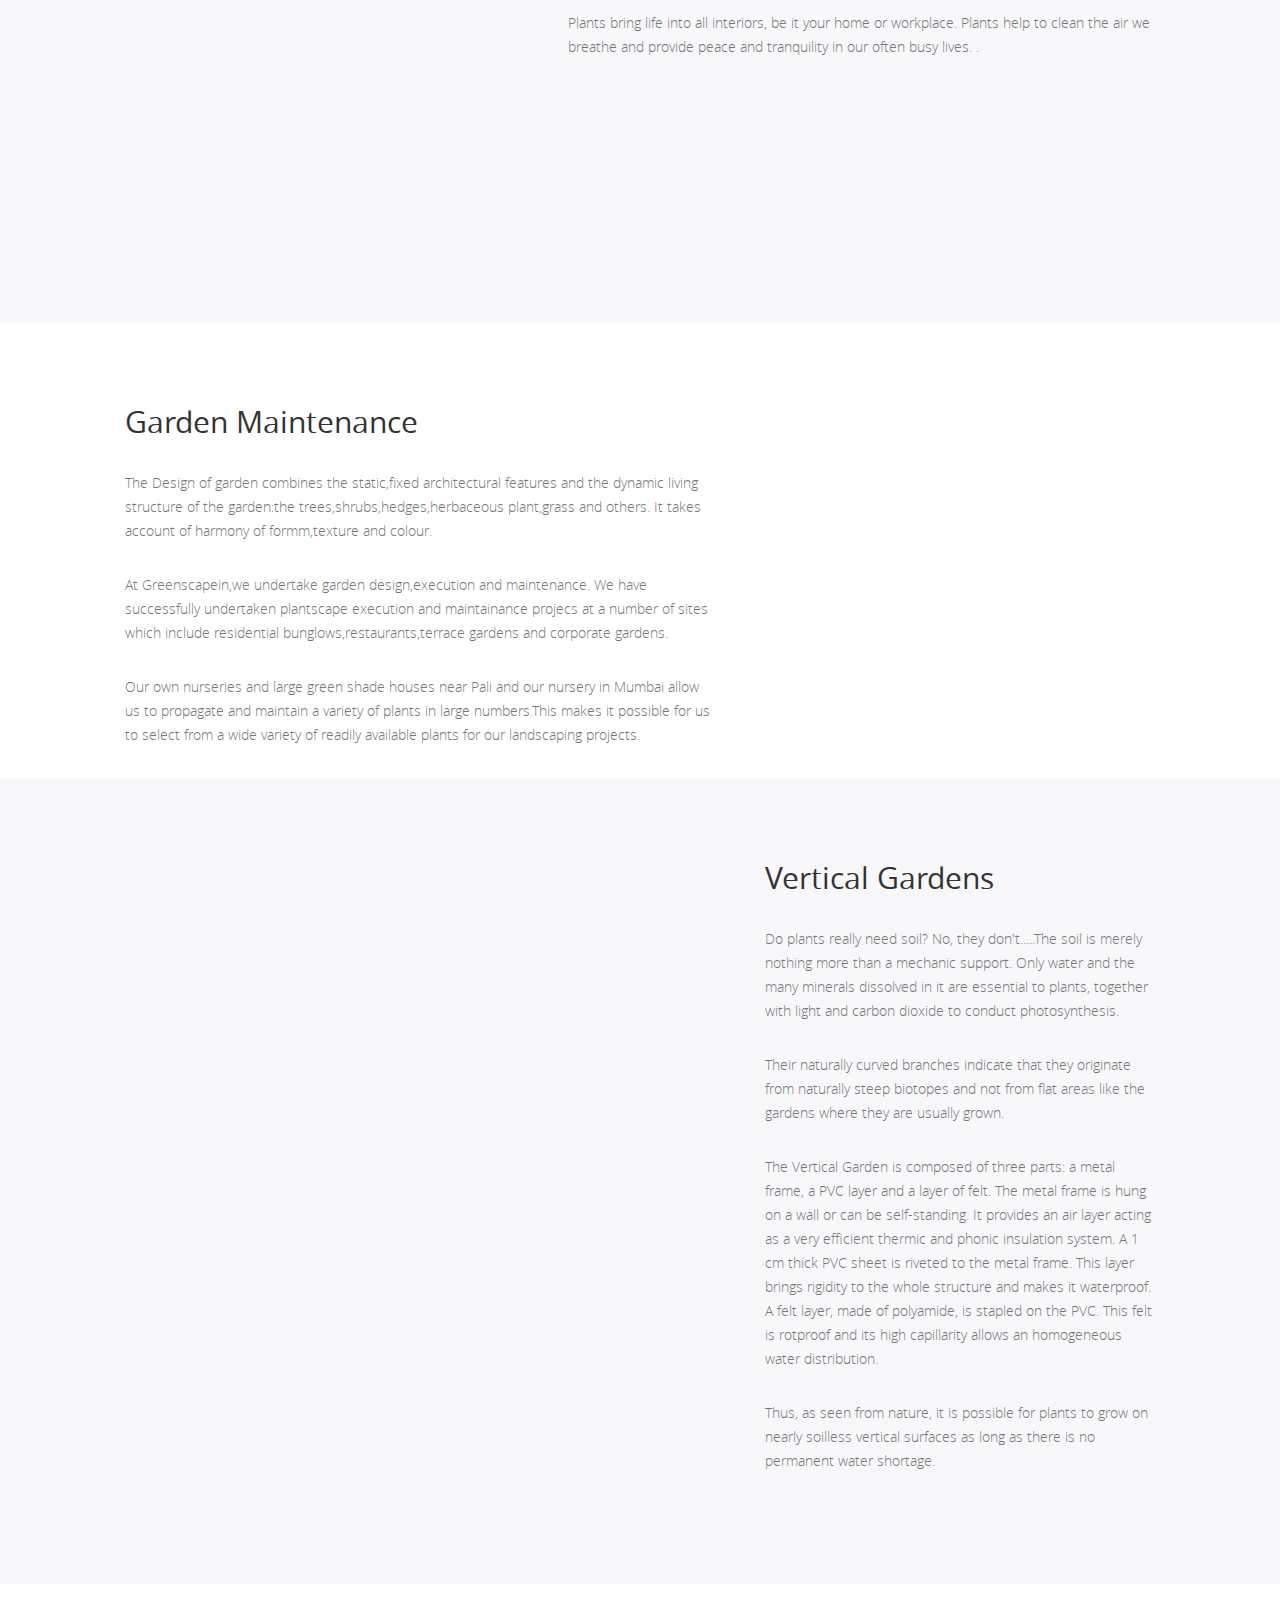
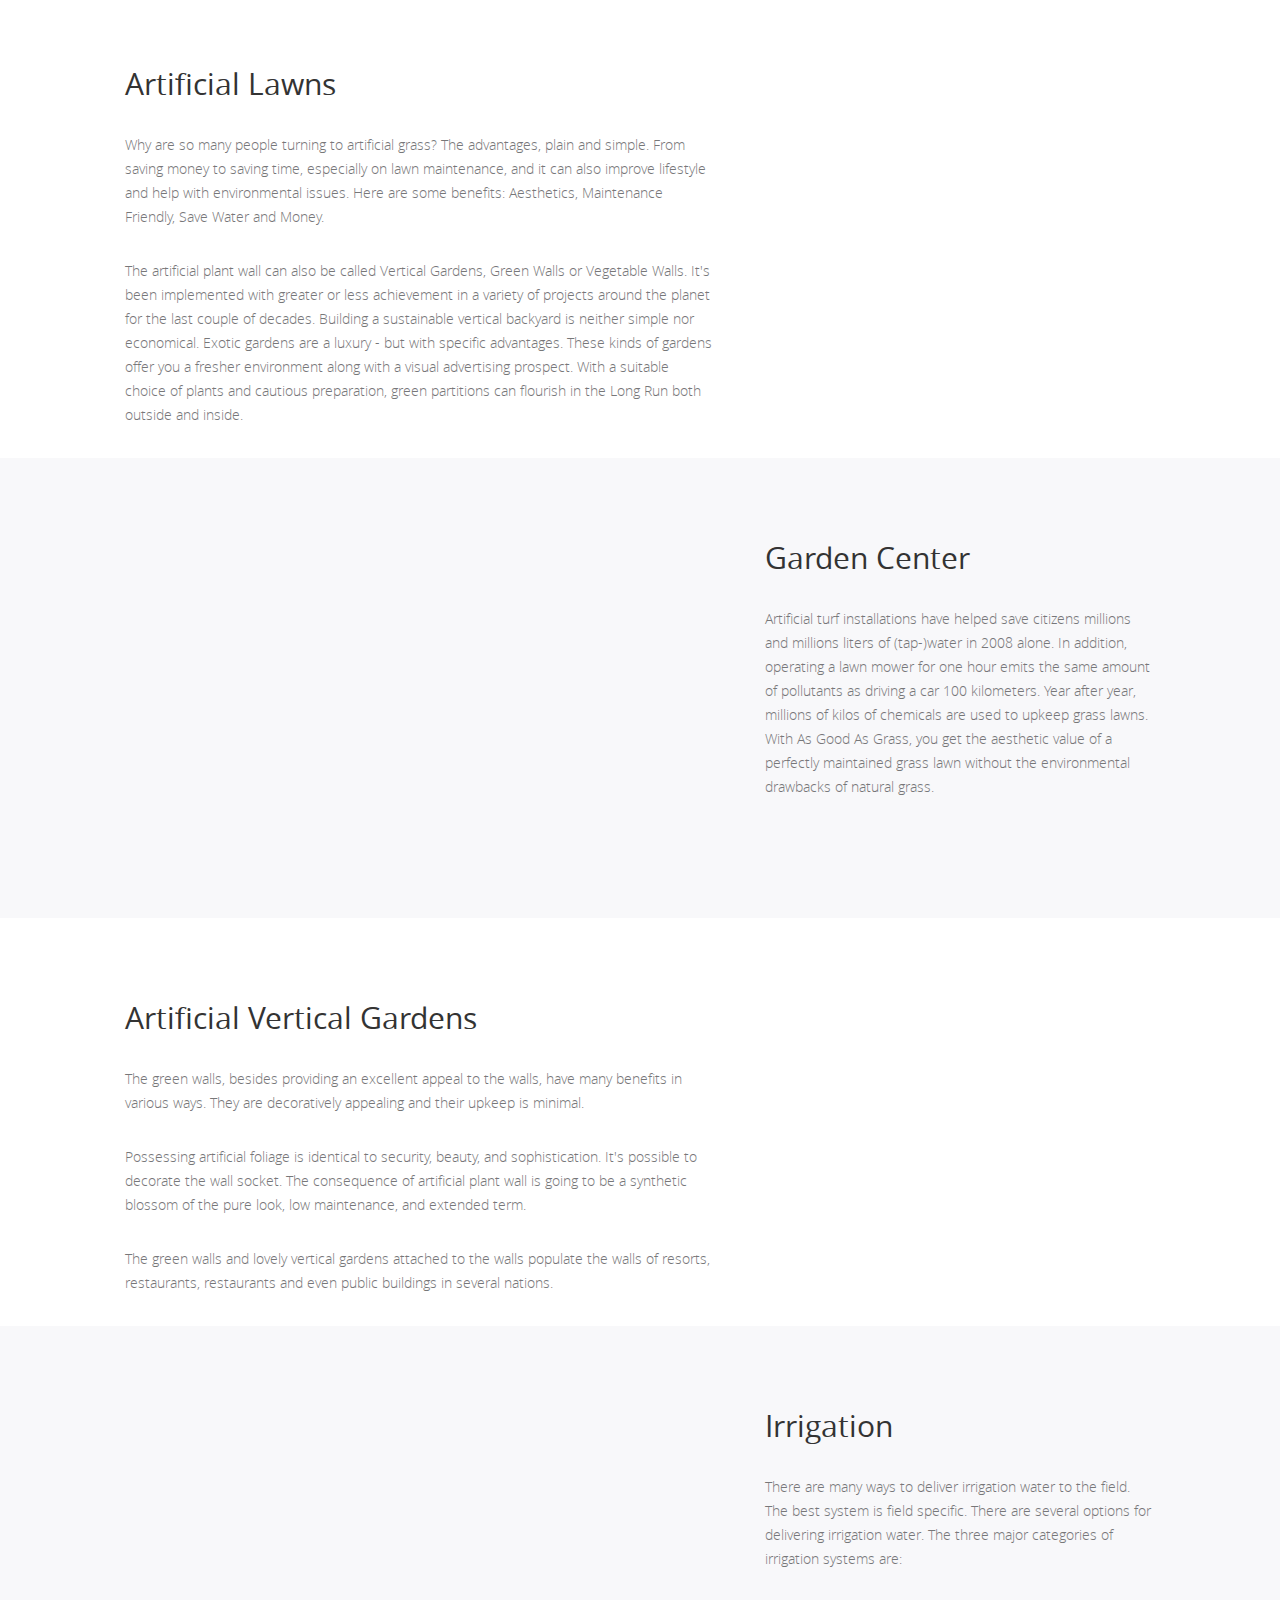
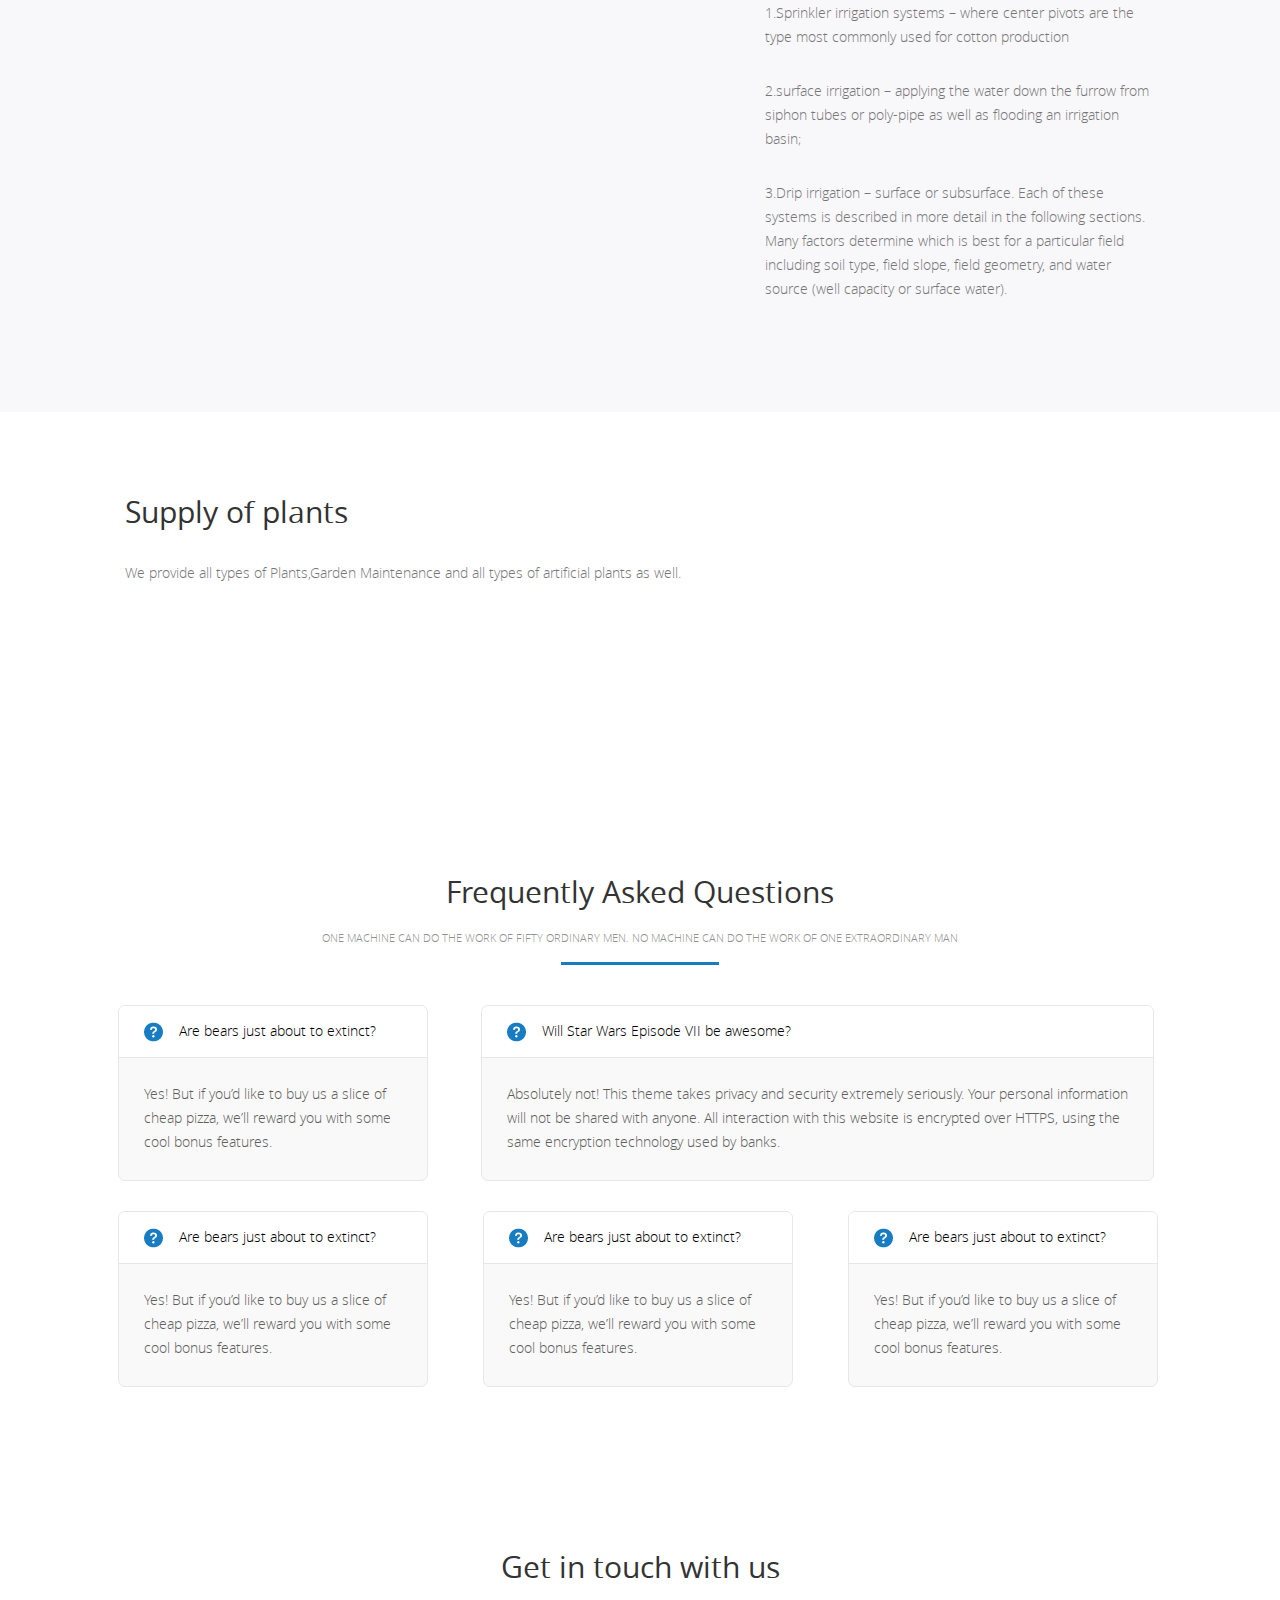
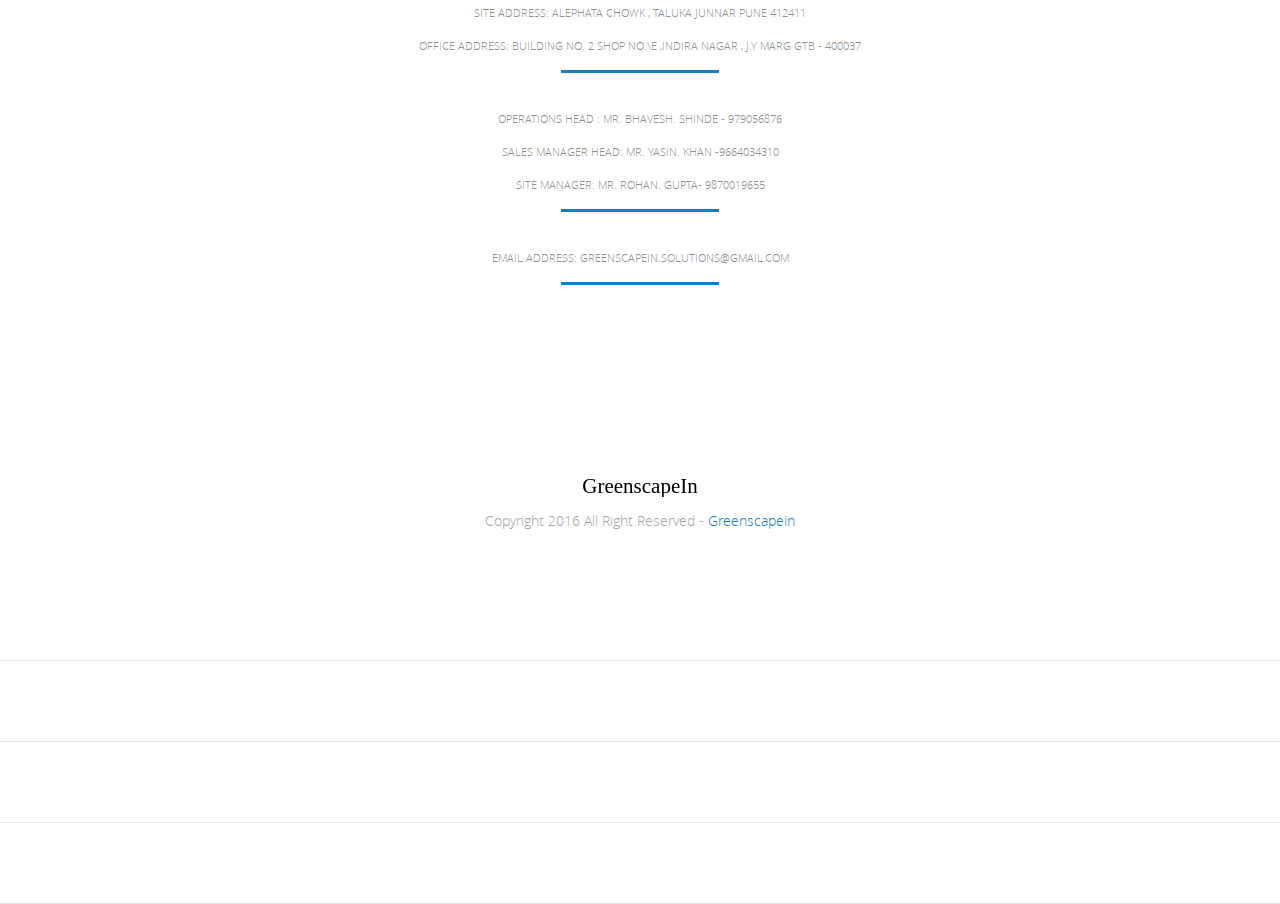
==== commit 9c627541: "few images changed" ====
--- a/index.html
+++ b/index.html
@@ -150,19 +150,12 @@
         
         
                                 <div class="ls-slide" data-ls="transition2d:1;timeshift:-1000;">
-                                <img src="images/greenscape/Housedecorplants/img1.jpg" class="ls-bg" alt="Slide background"/>
-                                
-                                
-                                
-                                
-                                
-                                <div class="ls-l" style="top:140px;left:638px;white-space: nowrap;" data-ls="offsetxin:0;delayin:1000;easingin:easeInOutQuart;scalexin:0.7;scaleyin:0.7;offsetxout:-800;durationout:1000;">
-                                <h2 class="l1">House Decor Plants</h2>
-                                </div>
-                                
-                                <div class="ls-l" style="top:200px;left:583px;white-space: nowrap;" data-ls="offsetxin:0;delayin:1000;easingin:easeInOutQuart;scalexin:0.7;scaleyin:0.7;offsetxout:-800;durationout:1000;">
-                                <h2 class="l2">Few lines about this service</h2>
-                                </div>
+                                <img src="images/thumbs/Housedecorplant/6.jpg" width="600" height="400" class="ls-bg" alt="Slide background"/>
+                                
+                                
+                                
+                                
+                                
                                 
                             
                                 
@@ -180,13 +173,7 @@
                                 
                                 
                                 
-                                <div class="ls-l" style="top:140px;left:638px;white-space: nowrap;" data-ls="offsetxin:0;delayin:1000;easingin:easeInOutQuart;scalexin:0.7;scaleyin:0.7;offsetxout:-800;durationout:1000;">
-                                <h2 class="l1">Nursery Plants</h2>
-                                </div>
-                                
-                                <div class="ls-l" style="top:200px;left:583px;white-space: nowrap;" data-ls="offsetxin:0;delayin:1000;easingin:easeInOutQuart;scalexin:0.7;scaleyin:0.7;offsetxout:-800;durationout:1000;">
-                                <h2 class="l2">Few lines about this service</h2>
-                                </div>
+                                
                                 
                                
                                 </div><!--FIRST SLIDE-->
@@ -199,13 +186,7 @@
                                 
                                 
                                 
-                                <div class="ls-l" style="top:140px;left:638px;white-space: nowrap;" data-ls="offsetxin:0;delayin:1000;easingin:easeInOutQuart;scalexin:0.7;scaleyin:0.7;offsetxout:-800;durationout:1000;">
-                                <h2 class="l1">Nursery Plants</h2>
-                                </div>
-                                
-                                <div class="ls-l" style="top:200px;left:583px;white-space: nowrap;" data-ls="offsetxin:0;delayin:1000;easingin:easeInOutQuart;scalexin:0.7;scaleyin:0.7;offsetxout:-800;durationout:1000;">
-                                <h2 class="l2">Few lines about this service</h2>
-                                </div>
+                                
                                 
                                
                                 </div><!--FIRST SLIDE-->
@@ -217,13 +198,6 @@
                                 
                                 
                                 
-                                <div class="ls-l" style="top:140px;left:638px;white-space: nowrap;" data-ls="offsetxin:0;delayin:1000;easingin:easeInOutQuart;scalexin:0.7;scaleyin:0.7;offsetxout:-800;durationout:1000;">
-                                <h2 class="l1">Pots</h2>
-                                </div>
-                                
-                                <div class="ls-l" style="top:200px;left:583px;white-space: nowrap;" data-ls="offsetxin:0;delayin:1000;easingin:easeInOutQuart;scalexin:0.7;scaleyin:0.7;offsetxout:-800;durationout:1000;">
-                                <h2 class="l2">Few lines about this service</h2>
-                                </div>
                                 
                                
                                 </div><!--FIRST SLIDE-->
@@ -235,13 +209,7 @@
                                 
                                 
                                 
-                                <div class="ls-l" style="top:140px;left:638px;white-space: nowrap;" data-ls="offsetxin:0;delayin:1000;easingin:easeInOutQuart;scalexin:0.7;scaleyin:0.7;offsetxout:-800;durationout:1000;">
-                                <h2 class="l1">Pots</h2>
-                                </div>
-                                
-                                <div class="ls-l" style="top:200px;left:583px;white-space: nowrap;" data-ls="offsetxin:0;delayin:1000;easingin:easeInOutQuart;scalexin:0.7;scaleyin:0.7;offsetxout:-800;durationout:1000;">
-                                <h2 class="l2">Few lines about this service</h2>
-                                </div>
+                                
                                 
                                
                                 </div><!--FIRST SLIDE-->
@@ -254,13 +222,7 @@
                                 
                                 
                                 
-                                <div class="ls-l" style="top:140px;left:638px;white-space: nowrap;" data-ls="offsetxin:0;delayin:1000;easingin:easeInOutQuart;scalexin:0.7;scaleyin:0.7;offsetxout:-800;durationout:1000;">
-                                <h2 class="l1">StoneWorks</h2>
-                                </div>
-                                
-                                <div class="ls-l" style="top:200px;left:583px;white-space: nowrap;" data-ls="offsetxin:0;delayin:1000;easingin:easeInOutQuart;scalexin:0.7;scaleyin:0.7;offsetxout:-800;durationout:1000;">
-                                <h2 class="l2">Few lines about this service</h2>
-                                </div>
+                                
                                 
                                
                                 </div><!--FIRST SLIDE-->
@@ -272,13 +234,7 @@
                                 
                                 
                                 
-                                <div class="ls-l" style="top:140px;left:638px;white-space: nowrap;" data-ls="offsetxin:0;delayin:1000;easingin:easeInOutQuart;scalexin:0.7;scaleyin:0.7;offsetxout:-800;durationout:1000;">
-                                <h2 class="l1">Vertical Gardens</h2>
-                                </div>
-                                
-                                <div class="ls-l" style="top:200px;left:583px;white-space: nowrap;" data-ls="offsetxin:0;delayin:1000;easingin:easeInOutQuart;scalexin:0.7;scaleyin:0.7;offsetxout:-800;durationout:1000;">
-                                <h2 class="l2">Few lines about this service</h2>
-                                </div>
+                                
                                 
                                
                                 </div><!--FIRST SLIDE-->
@@ -291,13 +247,7 @@
                                 
                                 
                                 
-                                <div class="ls-l" style="top:140px;left:638px;white-space: nowrap;" data-ls="offsetxin:0;delayin:1000;easingin:easeInOutQuart;scalexin:0.7;scaleyin:0.7;offsetxout:-800;durationout:1000;">
-                                <h2 class="l1">Vertical Gardens</h2>
-                                </div>
-                                
-                                <div class="ls-l" style="top:200px;left:583px;white-space: nowrap;" data-ls="offsetxin:0;delayin:1000;easingin:easeInOutQuart;scalexin:0.7;scaleyin:0.7;offsetxout:-800;durationout:1000;">
-                                <h2 class="l2">Few lines about this service</h2>
-                                </div>
+                                
                                 
                                
                                 </div><!--FIRST SLIDE-->
@@ -395,7 +345,7 @@
         
         				
                         <div class="leftside">
-                        <img src="images/thumbs/t1.png" alt=""  class="wow bounceInLeft animated" data-wow-duration="2s" data-wow-offset="300" data-wow-delay="0.2s" />
+                        <img src="images/thumbs/Housedecorplant/1.jpg" alt="" width="240" height="300"  class="wow bounceInLeft animated" data-wow-duration="2s" data-wow-offset="300" data-wow-delay="0.2s" />
                         </div>
                         
                         
@@ -420,20 +370,23 @@
         <div class="feature_section ano_feature_section">
         <div class="container">
         
-        				
+        				<div class="rightside">
+                        <img src="images/thumbs/nurseryplants/1.jpg" alt="" width="240" height="300" class="wow bounceInRight animated" data-wow-duration="1s" data-wow-offset="300" data-wow-delay="0.2s" />
+                        </div>  
                         <div class="leftside">
                         <h2>Garden Maintenance</h2>
-                        <p>
-                        Designing is a matter of concentration. You go deep into what you want to do. It's about intensive research, really. The concentration is warm and intimate and like the fire inside the earth - intense but not distorted. You can go to a place, really feel it in your heart. It's actually a beautiful feeling.
-                        </p>
-                        
-                        
-                        
-                        
-                        <div class="rightside">
-                        <img src="images/thumbs/t2.png" alt="" class="wow bounceInRight animated imagethumb2" data-wow-offset="300" data-wow-delay="0.2s" />
-                        </div>			
-        
+                        
+                        <p>
+                        The Design of garden combines the static,fixed architectural features and the dynamic living structure of the garden:the trees,shrubs,hedges,herbaceous plant,grass and others. It takes account of harmony of formm,texture and colour.
+                        </p>
+                        <p>
+                        At Greenscapein,we undertake garden design,execution and maintenance.
+
+                        We have successfully undertaken plantscape execution and maintainance projecs at a number of sites which include residential bunglows,restaurants,terrace gardens and corporate gardens.
+                        </p>
+                        <p>
+                        Our own nurseries and large green shade houses near Pali and our nursery in Mumbai allow us to propagate and maintain a variety of plants in large numbers.This makes it possible for us to select from a wide variety of readily available plants for our landscaping projects.
+                        </p>
         </div>
         </div>
         
@@ -442,16 +395,40 @@
         
                         
                         <div class="leftside">
-                        <img src="images/thumbs/t1.png" alt=""  class="wow bounceInLeft animated" data-wow-duration="2s" data-wow-offset="300" data-wow-delay="0.2s" />
-                        </div>
+                        <img src="images/thumbs/Verticalgarden/1.jpg" alt="" width="500" height="600"  class="wow bounceInLeft animated" data-wow-duration="2s" data-wow-offset="300" data-wow-delay="0.2s" />
+                        </div>
+
+
                         
                         
                         <div class="rightside">
                         <h2>Vertical Gardens</h2>
                         <p>
                         
-                    Plants bring life into all interiors, be it your home or workplace. Plants help to clean the air we breathe and provide peace and tranquility in our often busy lives.
-                .
+                    Do plants really need soil? No, they don't.....The soil is merely nothing more
+than a mechanic support. Only water and the many minerals dissolved in it are
+essential to plants, together with light and carbon dioxide to conduct
+photosynthesis.
+</p>
+
+<p>
+Their naturally curved branches indicate
+that they originate from naturally steep biotopes and not from flat areas like
+the gardens where they are usually grown.
+</p>
+<p>
+The Vertical Garden is composed of three parts: a metal frame, a PVC layer and
+a layer of felt. The metal frame is hung on a wall or can be self-standing. It
+provides an air layer acting as a very efficient thermic and phonic insulation
+system. A 1 cm thick PVC sheet is riveted to the metal frame. This layer brings
+rigidity to the whole structure and makes it waterproof. A felt layer, made of
+polyamide, is stapled on the PVC. This felt is rotproof and its high capillarity
+allows an homogeneous water distribution. 
+</p>
+<p>
+Thus, as seen from nature, it is possible for plants to grow on nearly soilless
+vertical surfaces as long as there is no permanent water shortage. 
+
                         </p>
                         
                         
@@ -465,20 +442,17 @@
         <div class="feature_section ano_feature_section">
         <div class="container">
         
-                        
+                        <div class="rightside">
+                        <img src="images/thumbs/nurseryplants/2.jpg" alt="" width="240" height="300" class="wow bounceInRight animated" data-wow-duration="1s" data-wow-offset="300" data-wow-delay="0.2s" />
+                        </div>  
                         <div class="leftside">
                         <h2>Artificial Lawns</h2>
                         <p>
-                        Designing is a matter of concentration. You go deep into what you want to do. It's about intensive research, really. The concentration is warm and intimate and like the fire inside the earth - intense but not distorted. You can go to a place, really feel it in your heart. It's actually a beautiful feeling.
-                        </p>
-                        
-                        
-                        
-                        
-                        <div class="rightside">
-                        <img src="images/thumbs/t2.png" alt="" class="wow bounceInRight animated imagethumb2" data-wow-offset="300" data-wow-delay="0.2s" />
-                        </div>          
-        
+                        Why are so many people turning to artificial grass? The advantages, plain and simple. From saving money to saving time, especially on lawn maintenance, and it can also improve lifestyle and help with environmental issues. Here are some benefits: Aesthetics, Maintenance Friendly, Save Water and Money.
+                        </p>
+                        <p>
+                        The artificial plant wall can also be called Vertical Gardens, Green Walls or Vegetable Walls. It's been implemented with greater or less achievement in a variety of projects around the planet for the last couple of decades. Building a sustainable vertical backyard is neither simple nor economical. Exotic gardens are a luxury - but with specific advantages. These kinds of gardens offer you a fresher environment along with a visual advertising prospect. With a suitable choice of plants and cautious preparation, green partitions can flourish in the Long Run both outside and inside.
+                        </p>
         </div>
         </div>
 
@@ -487,17 +461,15 @@
         <div class="container">
         
                         
-                        <div class="leftside">
-                        <img src="images/thumbs/t1.png" alt=""  class="wow bounceInLeft animated" data-wow-duration="2s" data-wow-offset="300" data-wow-delay="0.2s" />
-                        </div>
-                        
+                       <div class="leftside">
+                        <img src="images/thumbs/nurseryplants/3.jpg" alt="" width="240" height="300"  class="wow bounceInLeft animated" data-wow-duration="2s" data-wow-offset="300" data-wow-delay="0.2s" />
+                        </div>
                         
                         <div class="rightside">
                         <h2>Garden Center</h2>
                         <p>
                         
-                    Plants bring life into all interiors, be it your home or workplace. Plants help to clean the air we breathe and provide peace and tranquility in our often busy lives.
-                .
+                    Artificial turf installations have helped save citizens millions and millions liters of (tap-)water in 2008 alone. In addition, operating a lawn mower for one hour emits the same amount of pollutants as driving a car 100 kilometers. Year after year, millions of kilos of chemicals are used to upkeep grass lawns. With As Good As Grass, you get the aesthetic value of a perfectly maintained grass lawn without the environmental drawbacks of natural grass.
                         </p>
                         
                         
@@ -509,19 +481,19 @@
         <div class="feature_section ano_feature_section">
         <div class="container">
         
-                        
+                        <div class="rightside">
+                        <img src="images/thumbs/Verticalgarden/2.jpg" alt="" width="300" height="300" class="wow bounceInRight animated" data-wow-duration="1s" data-wow-offset="300" data-wow-delay="0.2s" />
+                        </div> 
                         <div class="leftside">
                         <h2>Artificial Vertical Gardens</h2>
                         <p>
-                        Designing is a matter of concentration. You go deep into what you want to do. It's about intensive research, really. The concentration is warm and intimate and like the fire inside the earth - intense but not distorted. You can go to a place, really feel it in your heart. It's actually a beautiful feeling.
-                        </p>
-                        
-                        
-                        
-                        
-                        <div class="rightside">
-                        <img src="images/thumbs/t2.png" alt="" class="wow bounceInRight animated imagethumb2" data-wow-offset="300" data-wow-delay="0.2s" />
-                        </div>          
+                        The green walls, besides providing an excellent appeal to the walls, have many benefits in various ways. They are decoratively appealing and their upkeep is minimal.</p><p>
+
+Possessing artificial foliage is identical to security, beauty, and sophistication. It's possible to decorate the wall socket. The consequence of artificial plant wall is going to be a synthetic blossom of the pure look, low maintenance, and extended term.
+</p><p>
+The green walls and lovely vertical gardens attached to the walls populate the walls of resorts, restaurants, restaurants and even public buildings in several nations.
+                        </p>
+                               
         
         </div>
         </div>
@@ -531,7 +503,7 @@
         
                         
                         <div class="leftside">
-                        <img src="images/thumbs/t1.png" alt=""  class="wow bounceInLeft animated" data-wow-duration="2s" data-wow-offset="300" data-wow-delay="0.2s" />
+                        <img src="images/thumbs/nurseryplants/4.jpg" alt="" width="500" height="500"  class="wow bounceInLeft animated" data-wow-duration="2s" data-wow-offset="300" data-wow-delay="0.2s" />
                         </div>
                         
                         
@@ -539,8 +511,13 @@
                         <h2>Irrigation</h2>
                         <p>
                         
-                    Plants bring life into all interiors, be it your home or workplace. Plants help to clean the air we breathe and provide peace and tranquility in our often busy lives.
-                .
+                    There are many ways to deliver irrigation water to the field. The best system is field specific. There are several options for delivering irrigation water. The three major categories of irrigation systems are:
+                    </p><p>
+1.Sprinkler irrigation systems – where center pivots are the type most commonly used for cotton production
+</p><p>
+2.surface irrigation – applying the water down the furrow from siphon tubes or poly-pipe as well as flooding an irrigation basin;
+</p><p>
+3.Drip irrigation – surface or subsurface. Each of these systems is described in more detail in the following sections. Many factors determine which is best for a particular field including soil type, field slope, field geometry, and water source (well capacity or surface water).
                         </p>
                         
                         
@@ -552,42 +529,19 @@
         <div class="feature_section ano_feature_section">
         <div class="container">
         
-                        
+                        <div class="rightside">
+                        <img src="images/thumbs/nurseryplants/5.jpg" alt="" width="240" height="300" class="wow bounceInRight animated" data-wow-duration="1s" data-wow-offset="300" data-wow-delay="0.2s" />
+                        </div>   
                         <div class="leftside">
                         <h2>Supply of plants</h2>
                         <p>
-                        Designing is a matter of concentration. You go deep into what you want to do. It's about intensive research, really. The concentration is warm and intimate and like the fire inside the earth - intense but not distorted. You can go to a place, really feel it in your heart. It's actually a beautiful feeling.
-                        </p>
-                        
-                        
-                        
-                        
-                        <div class="rightside">
-                        <img src="images/thumbs/t2.png" alt="" class="wow bounceInRight animated imagethumb2" data-wow-offset="300" data-wow-delay="0.2s" />
-                        </div>          
-        
-        </div>
-        </div>
-
-        <div class="feature_section" id="features">
-        <div class="container">
-        
-                        
-                        <div class="leftside">
-                        <img src="images/thumbs/t1.png" alt=""  class="wow bounceInLeft animated" data-wow-duration="2s" data-wow-offset="300" data-wow-delay="0.2s" />
-                        </div>
-                        
-                        
-                        <div class="rightside">
-                        <h2>Design Consultancy</h2>
-                        <p>
-                        
-                    Plants bring life into all interiors, be it your home or workplace. Plants help to clean the air we breathe and provide peace and tranquility in our often busy lives.
-                .
-                        </p>
-                        
-                        
-                        </div>          
+                        We provide all types of Plants,Garden Maintenance and all types of artificial plants as well.
+                        </p>
+                        
+                        
+                        
+                        
+                               
         
         </div>
         </div>
@@ -657,19 +611,20 @@
         <div class="container">
         
         			<h2>Get in touch with us</h2>
-                    <h4>Contanct No : 9870019655</h4>
+                    <h3>Site address: Alephata chowk , taluka junnar Pune 412411</h3>
+                    <h4>Office address: Building no. 2 shop no.\E ,Indira nagar , J.Y marg GTB - 400037</h4>
+                    <h3>Operations Head : Mr. Bhavesh. Shinde - 979056876</h3>
+                    <h3>Sales Manager Head:  Mr. Yasin. Khan -9664034310</h3>
+                    <h4>Site manager: Mr. Rohan. Gupta- 9870019655</h4>
+
+                    <h4>Email address:  greenscapein.solutions@gmail.com</h4>
 
                     
                    
                    	<br clear="all" />
                     
                     
-                    <form method="post" class="hpform">
-                    <input type="text" placeholder="Name" />
-                    <input type="email" placeholder="Email" />
-                    <textarea placeholder="Message"></textarea>
-                    <input type="submit" value="SEND" />
-                    </form>
+                    
                     
                    
                     
@@ -691,7 +646,7 @@
         	
             		<a href="#" class="footer_logo"><img src="images/logo.png" alt="" /></a>
                    
-					<div class="copyright">Copyright 2016 All Right Reserved - <a href="http://www.pfind.com/goodies/landiya/">Landiya</a> Theme By <a href="http://www.pfind.com/goodies/">pFind.com Goodies</a>.</div>                    
+					<div class="copyright">Copyright 2016 All Right Reserved - <a href="http://greenscapein.com">Greenscapein</a>                    
         
         </div>
         </div>
--- a/style.css
+++ b/style.css
@@ -603,9 +603,20 @@
 	color:#909090;
 	font-weight:normal;
 	text-transform:uppercase;
-	margin:0 0 60px 0;
-	padding:0 0 30px 0;
+	margin:0 0 40px 0;
+	padding:0 0 20px 0;
 	background:url(images/border.png) no-repeat center bottom;
+	}
+
+.common_section h3{
+	text-align:center;
+	font-family: 'open_sanslight';
+	font-size:11px;
+	color:#909090;
+	font-weight:normal;
+	text-transform:uppercase;
+	margin:0 0 10px 0;
+	padding:0 0 10px 0;
 	}
 
 .common_section .faqbox{
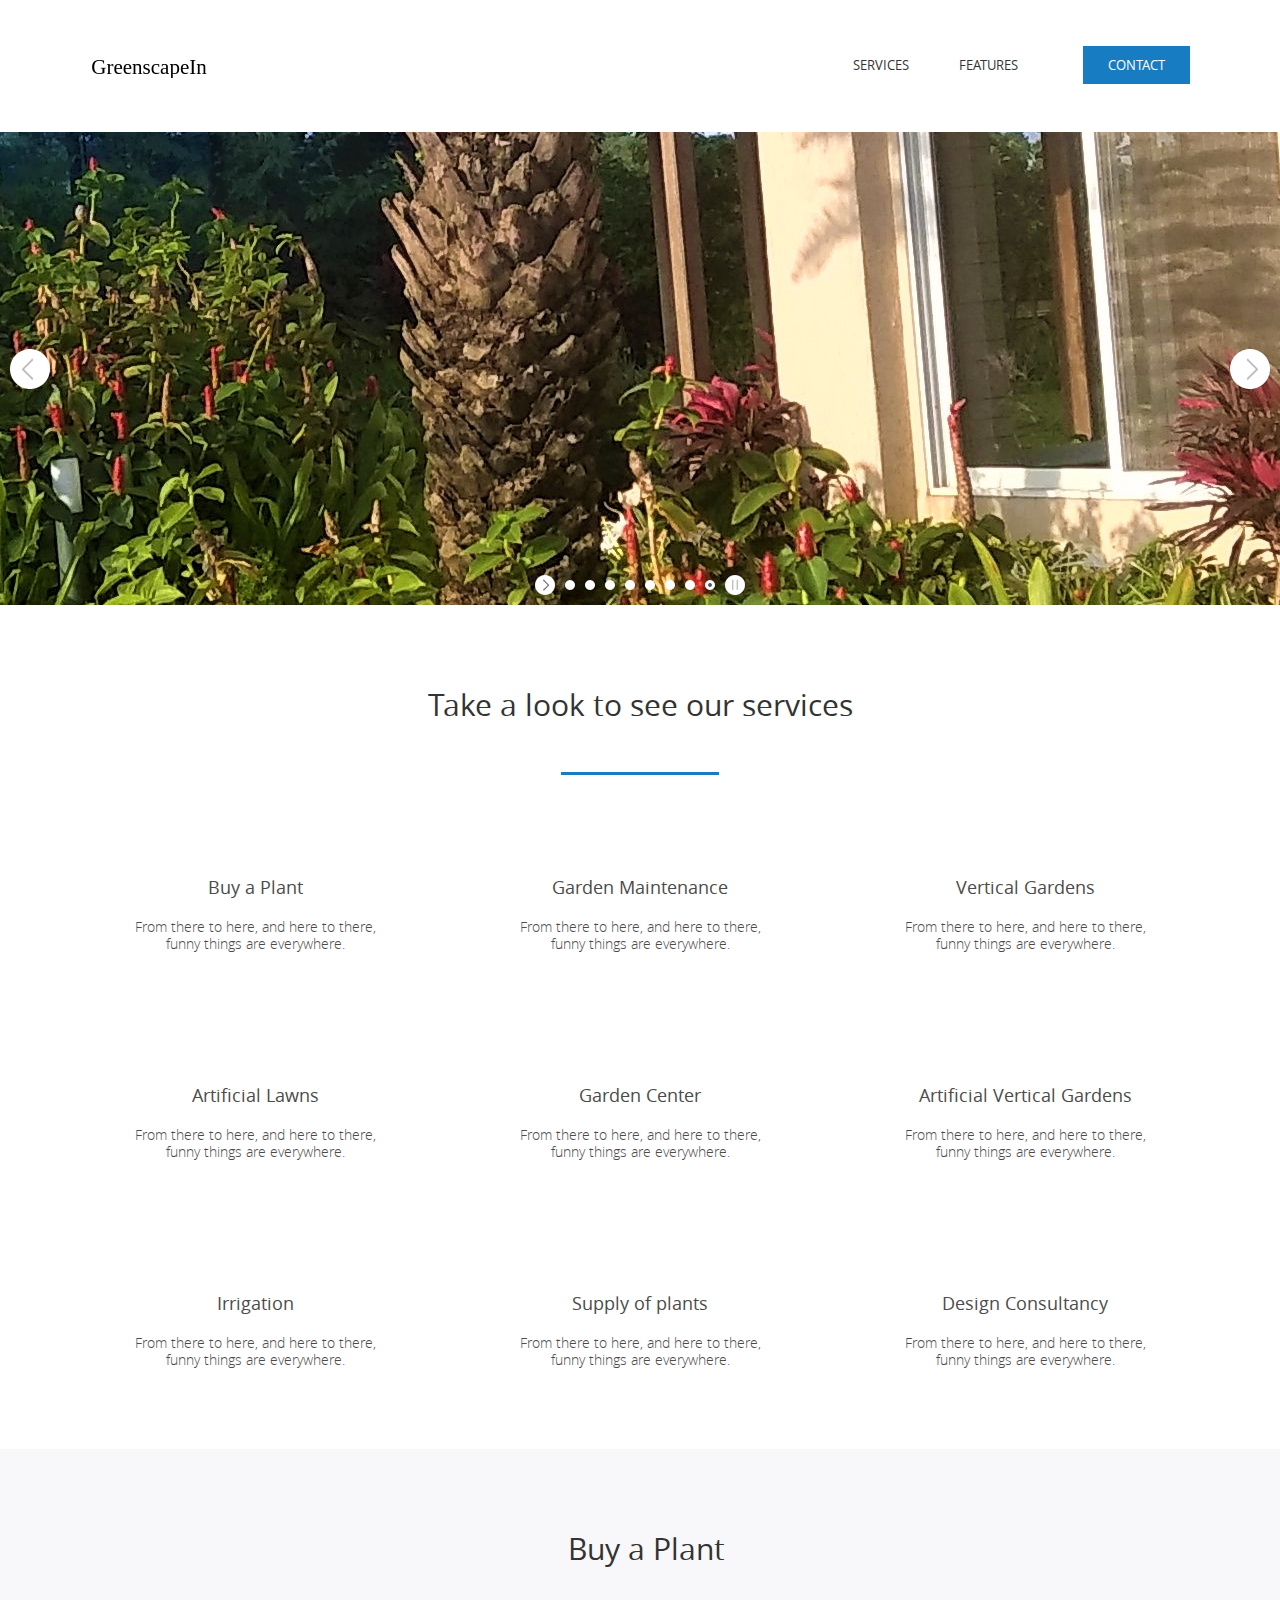
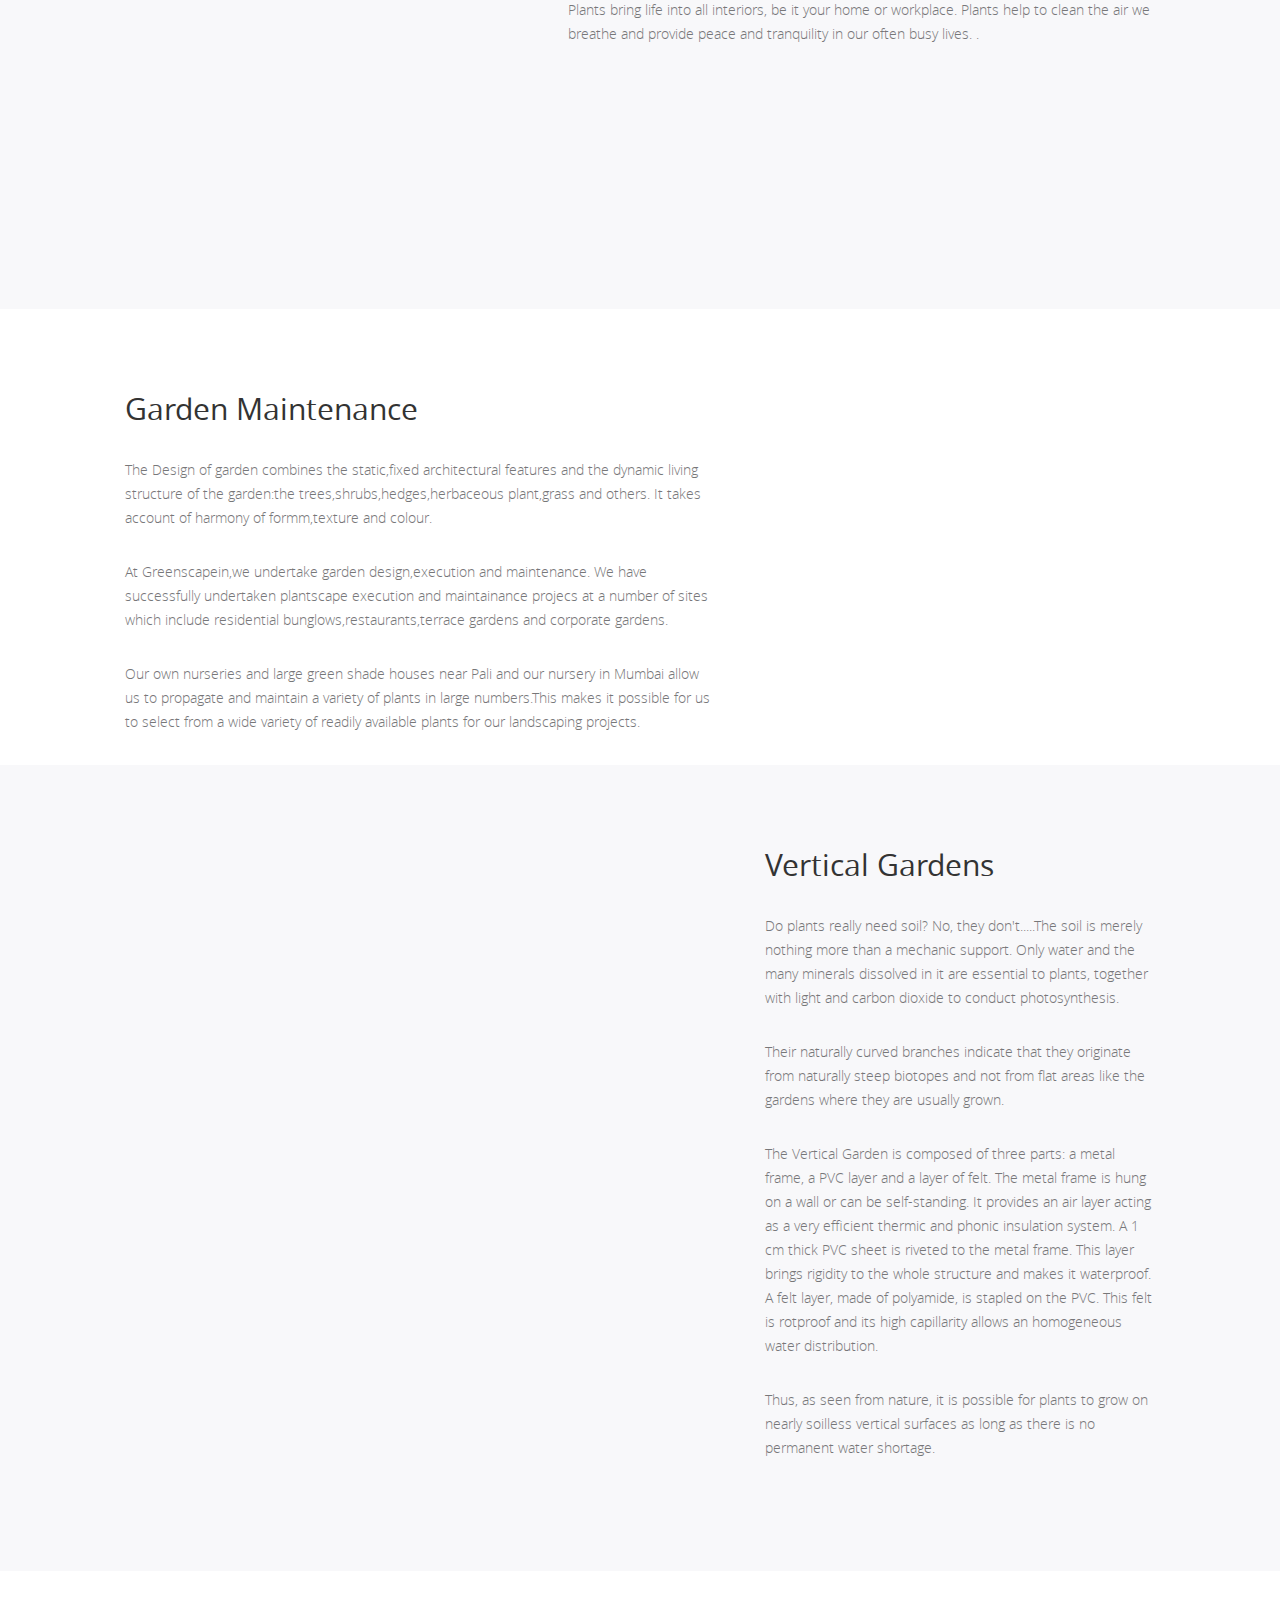
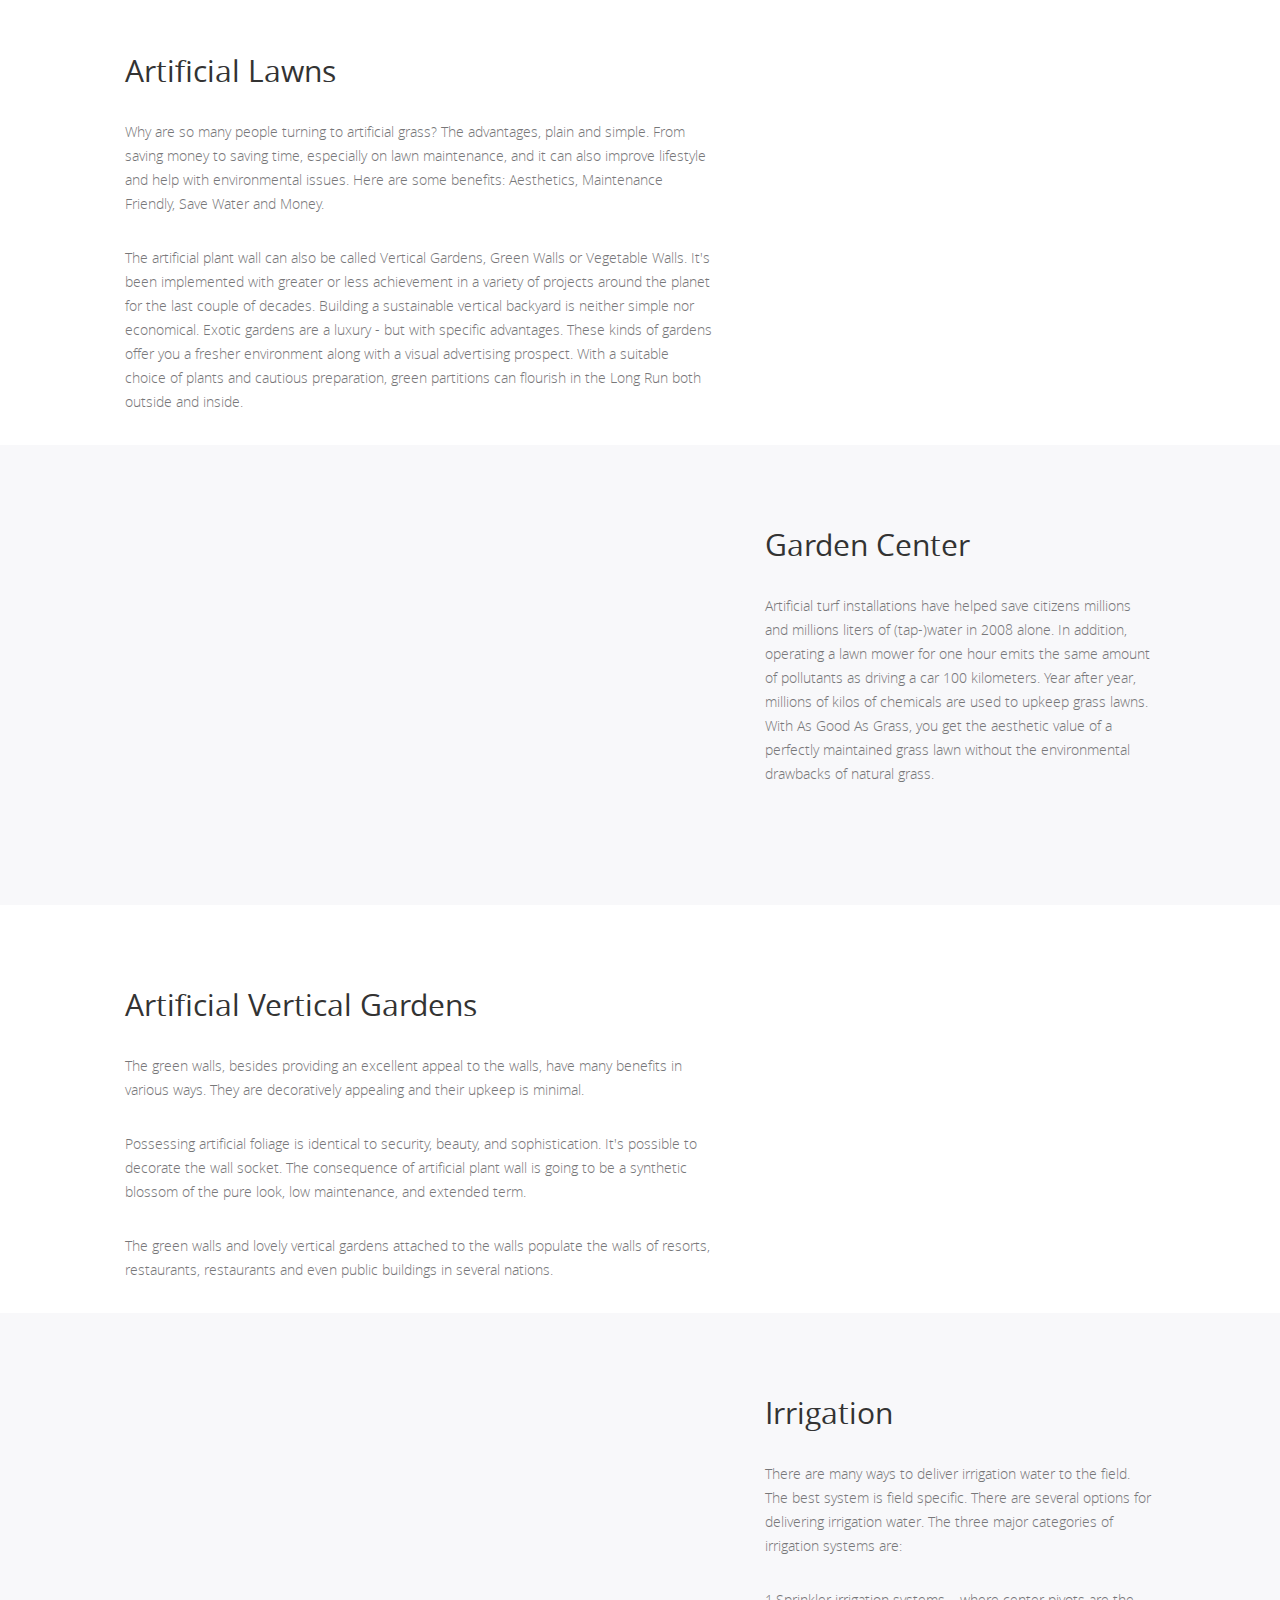
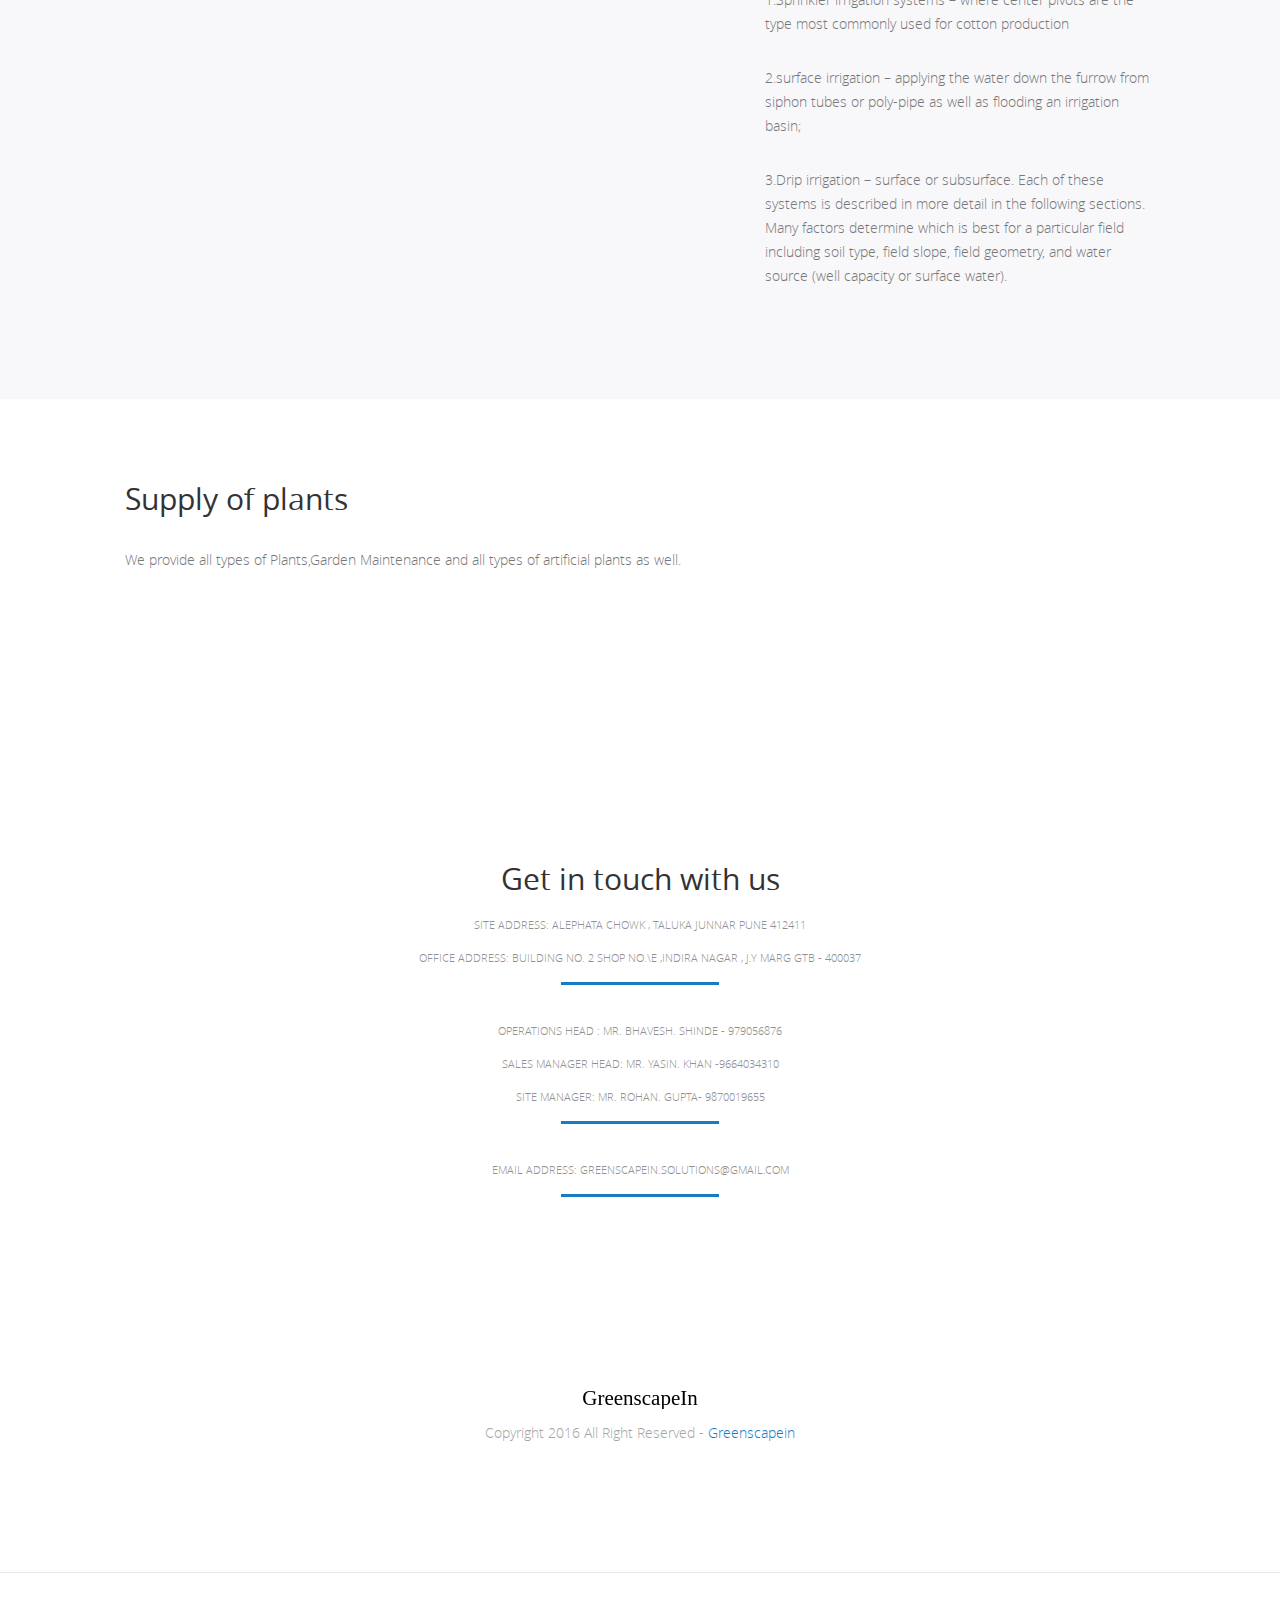
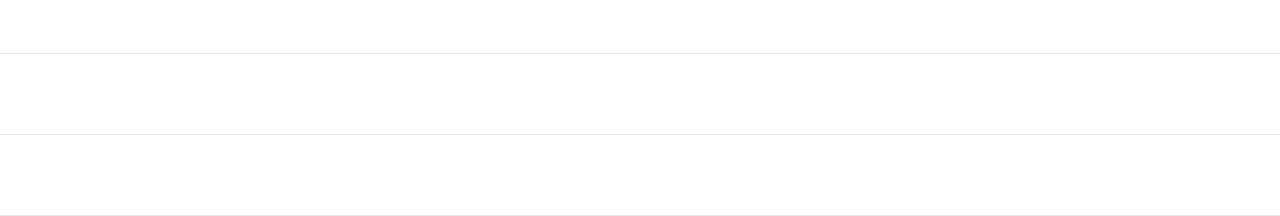
==== commit be78f77c: "Initial commit" ====
--- a/index.html
+++ b/index.html
@@ -6,7 +6,7 @@
         <meta http-equiv="Content-Type" content="text/html; charset=utf-8" />
         
         <!-- TITLE -->
-        <title>Landiya Theme: Front Page</title>
+        <title>Greenspacein</title>
 
         <!-- Main StyleSheet -->
         <link href="style.css" rel="stylesheet" type="text/css" />
@@ -128,12 +128,12 @@
                     <div class="nav mobile">
                     <div class="title">Menu <span class="fa "></span></div>
                     <ul>
-                    <li><a href="#faqs_part">FAQs</a></li>
+                    <li><a href="#services">SERVICES</a></li>
                     <li><a href="#features">FEATURES</a></li>
-                    <li><a href="#testimonials_part">Testimonials </a></li>
-                    <li><a href="#pricing_part">Pricing</a></li>
+                    
+                    
                     <li><a href="#contact_part">Contact</a></li>
-                    <li><a href="#subscribe_part">Sign Up</a></li>
+                
                     </ul>
                     </div>
         
@@ -259,11 +259,11 @@
 
 
 
-        <div class="service_section">
+        <div class="service_section" id="services">
         <div class="container">
         
         			<h2>Take a look to see our services</h2>
-                    <h4>One machine can do the work of fifty ordinary men. No machine can do the work of one extraordinary man</h4>
+                    <h4></h4>
                     
                     <div class="insider">
                    
@@ -546,56 +546,6 @@
         </div>
         </div>
         
-        <div class="common_section" id="faqs_part">
-        <div class="container">
-        
-        			<h2>Frequently Asked Questions</h2>
-                    <h4>One machine can do the work of fifty ordinary men. No machine can do the work of one extraordinary man</h4>
-                    
-                    
-                    <div class="faqbox">
-                    <div class="title">Are bears just about to extinct?</div>
-                    <p>
-                    Yes! But if you’d like to buy us a slice of cheap pizza, we’ll reward you with some cool bonus features.
-                    </p>
-                    </div>
-                    
-                    <div class="faqbox longer">
-                    <div class="title">Will Star Wars Episode VII be awesome?</div>
-                    <p>
-                    Absolutely not! This theme takes privacy and security extremely seriously. Your personal information will not be shared with anyone. All interaction with this website is encrypted over HTTPS, using the same encryption technology used by banks.
-                    </p>
-                    </div>
-                    
-                    
-                    <div class="faqbox">
-                    <div class="title">Are bears just about to extinct?</div>
-                    <p>
-                    Yes! But if you’d like to buy us a slice of cheap pizza, we’ll reward you with some cool bonus features.
-                    </p>
-                    </div>
-                    
-                    
-                    <div class="faqbox">
-                    <div class="title">Are bears just about to extinct?</div>
-                    <p>
-                    Yes! But if you’d like to buy us a slice of cheap pizza, we’ll reward you with some cool bonus features.
-                    </p>
-                    </div>
-                    
-                    
-                    <div class="faqbox">
-                    <div class="title">Are bears just about to extinct?</div>
-                    <p>
-                    Yes! But if you’d like to buy us a slice of cheap pizza, we’ll reward you with some cool bonus features.
-                    </p>
-                    </div>
-                    
-                    
-        
-        </div>
-        </div>
-        
         
         
         
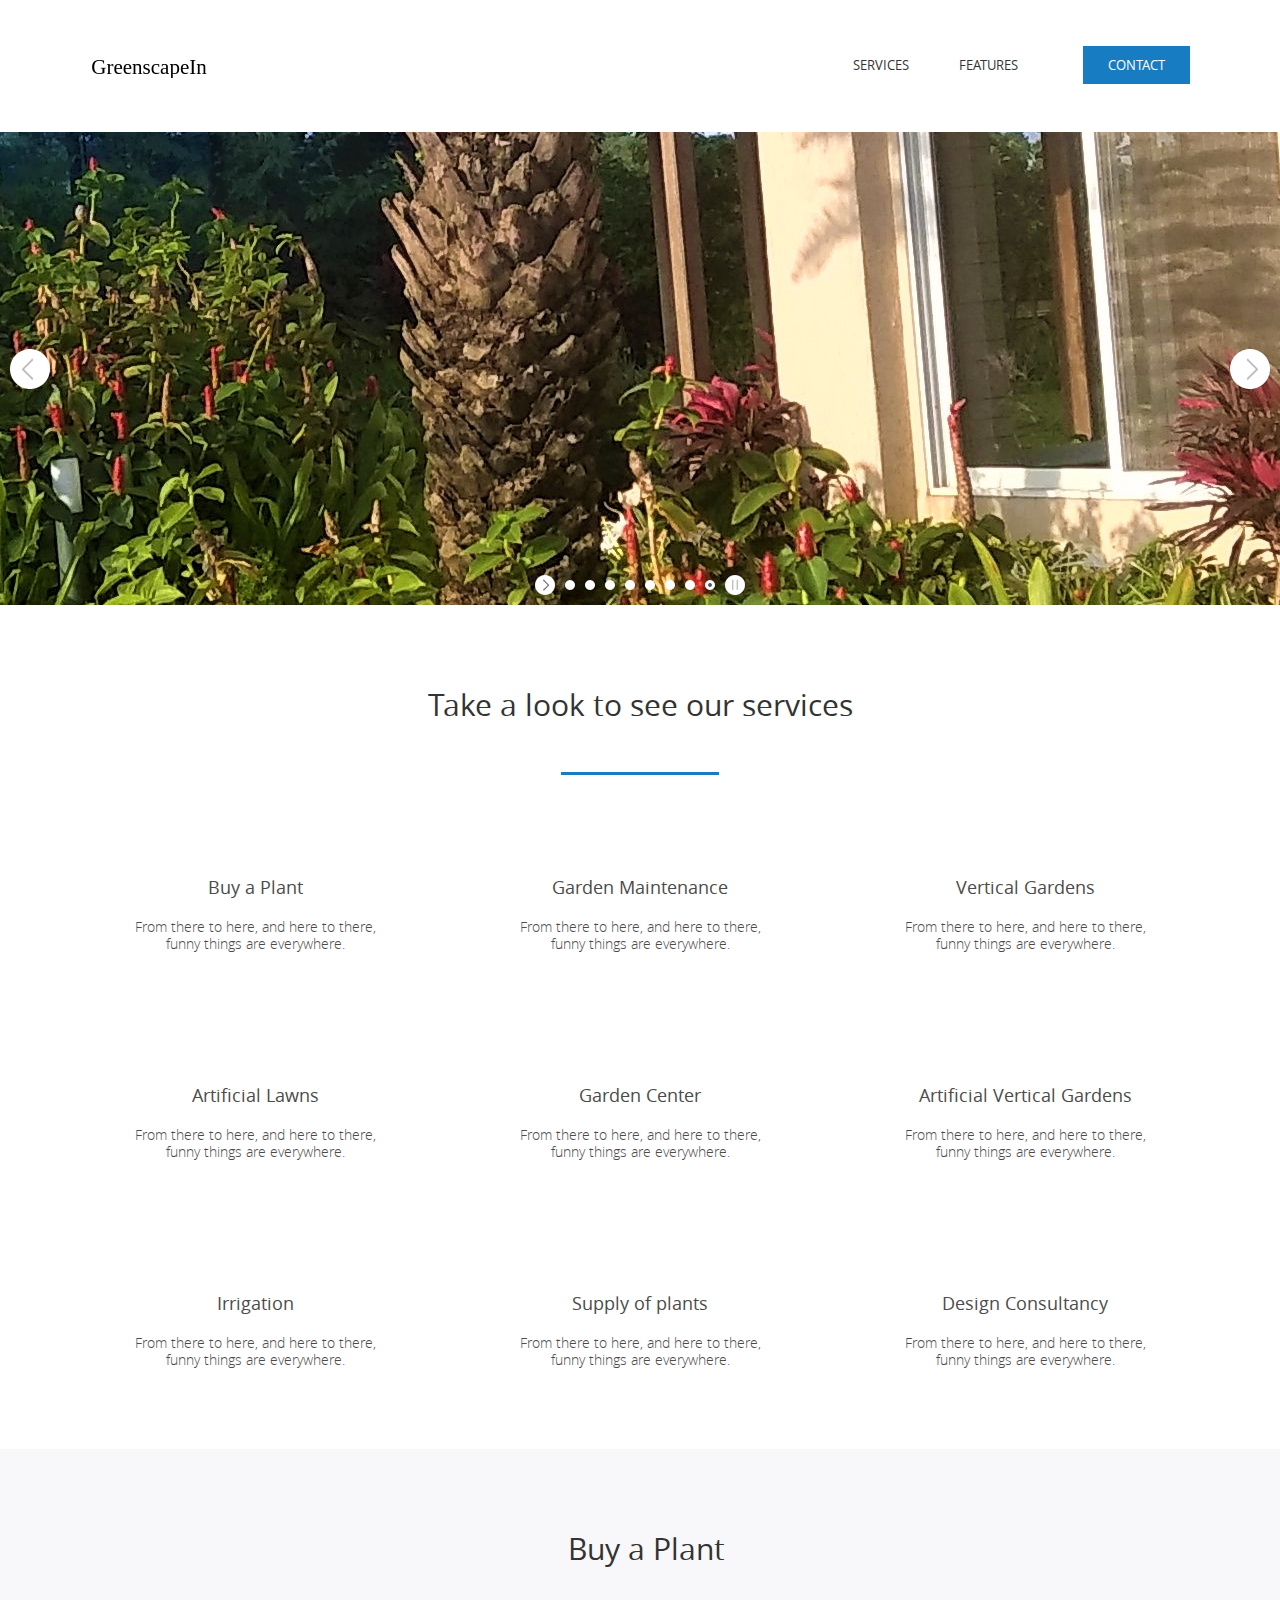
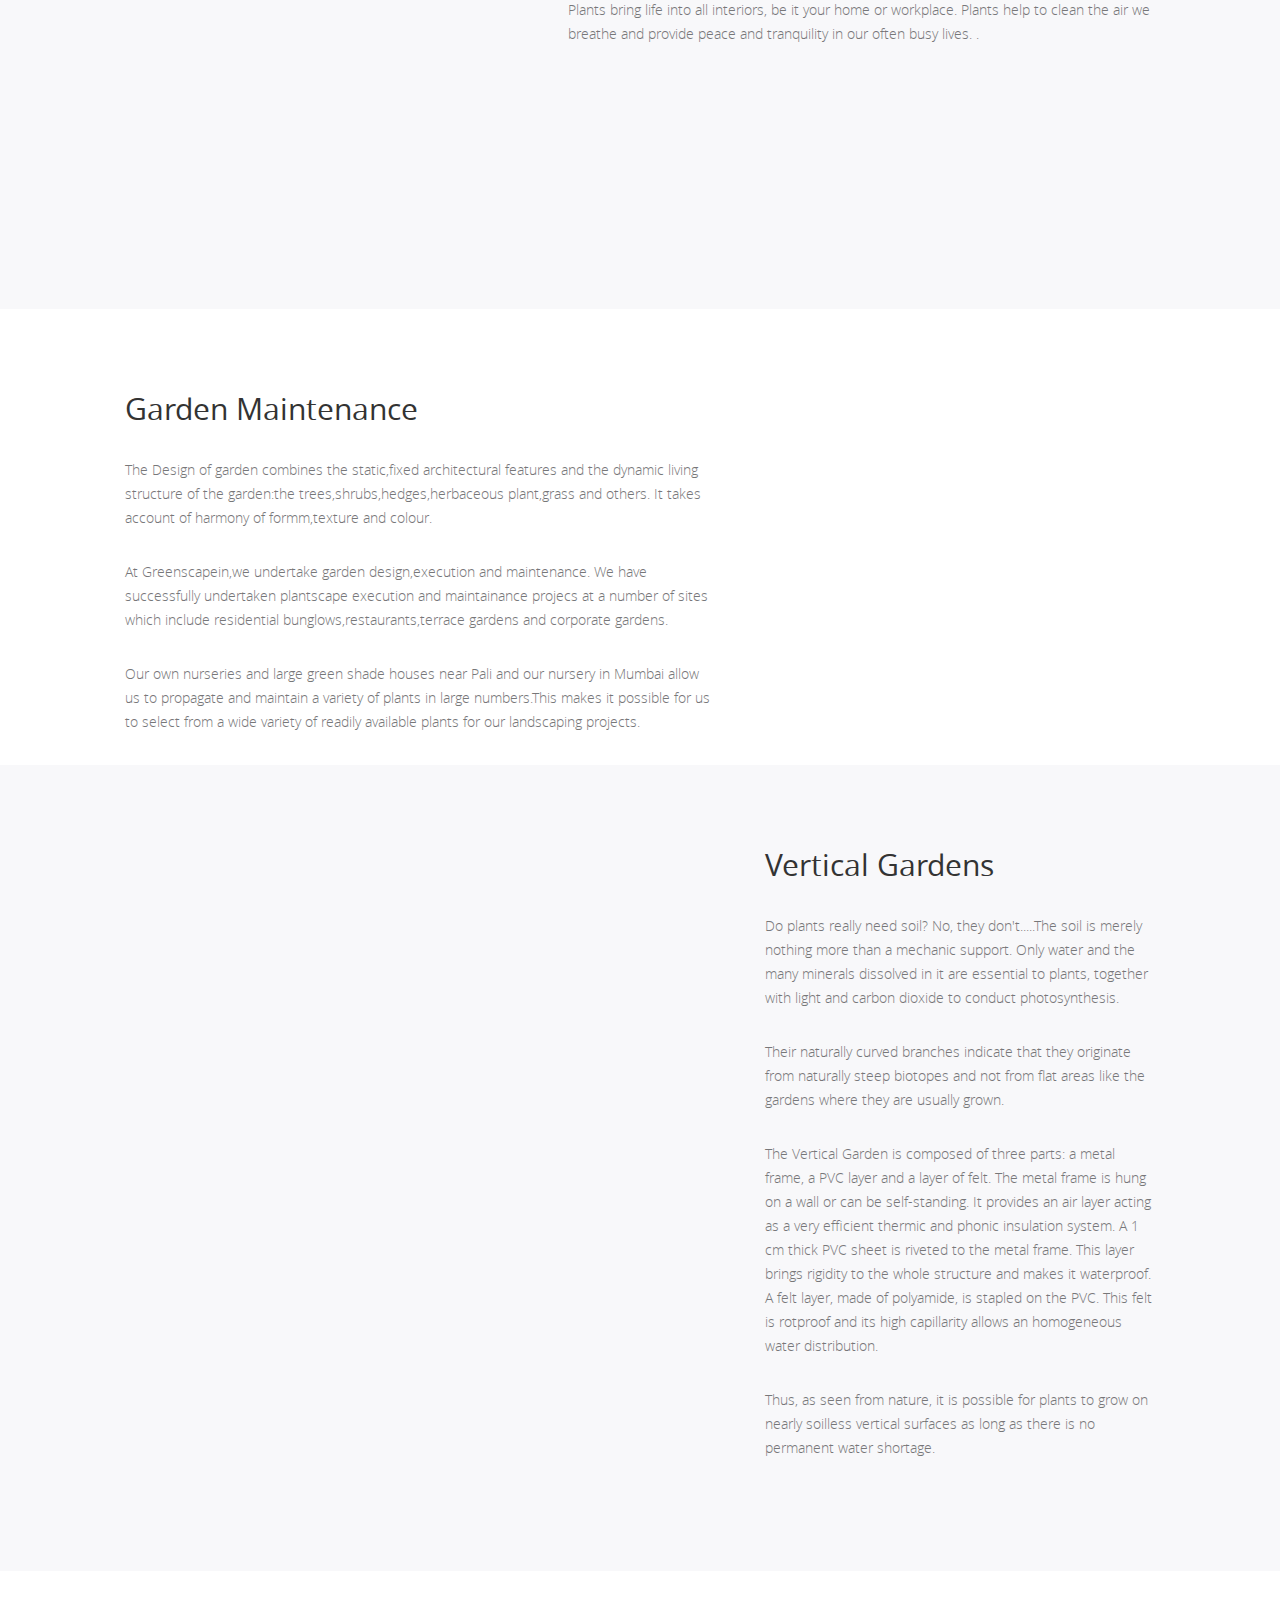
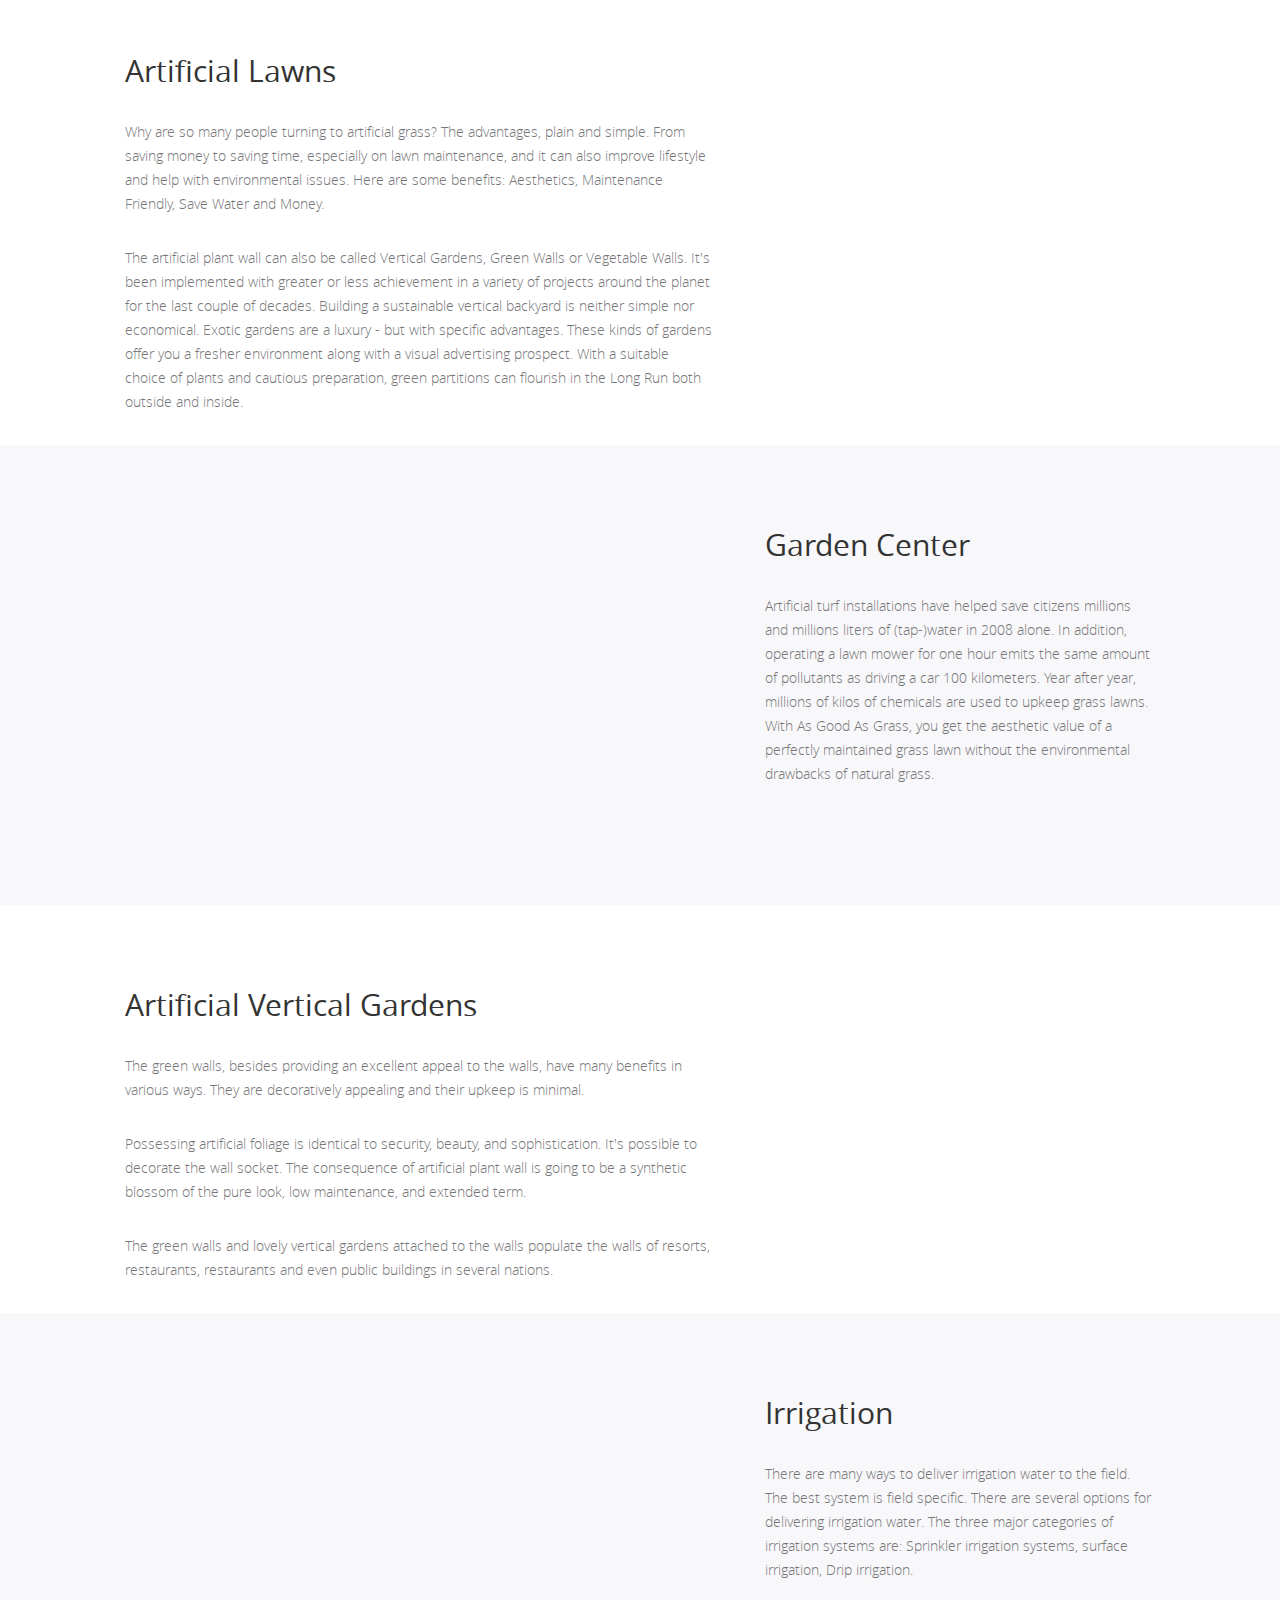
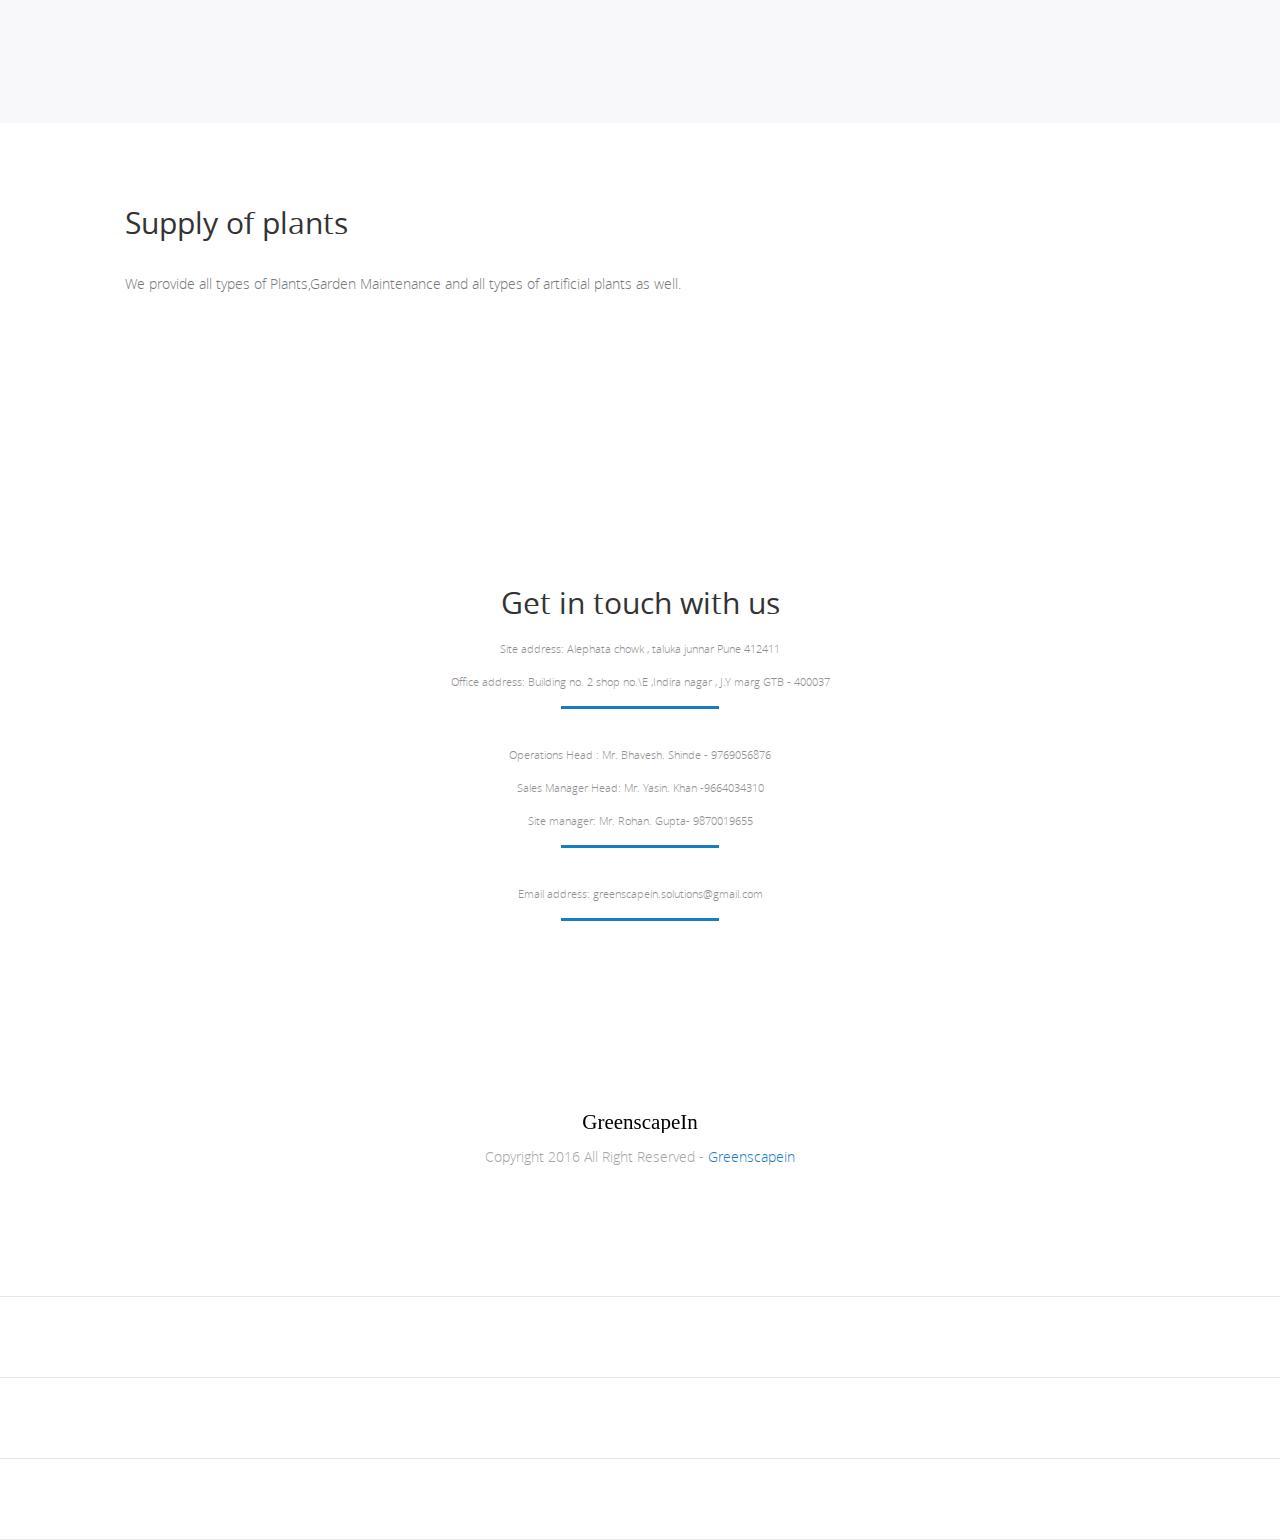
==== commit 257ea6eb: "images changed" ====
--- a/index.html
+++ b/index.html
@@ -371,7 +371,7 @@
         <div class="container">
         
         				<div class="rightside">
-                        <img src="images/thumbs/nurseryplants/1.jpg" alt="" width="240" height="300" class="wow bounceInRight animated" data-wow-duration="1s" data-wow-offset="300" data-wow-delay="0.2s" />
+                        <img src="images/greenscape/garden_maintain.jpg" alt="" width="440" height="300" class="wow bounceInRight animated" data-wow-duration="1s" data-wow-offset="300" data-wow-delay="0.2s" />
                         </div>  
                         <div class="leftside">
                         <h2>Garden Maintenance</h2>
@@ -443,7 +443,7 @@
         <div class="container">
         
                         <div class="rightside">
-                        <img src="images/thumbs/nurseryplants/2.jpg" alt="" width="240" height="300" class="wow bounceInRight animated" data-wow-duration="1s" data-wow-offset="300" data-wow-delay="0.2s" />
+                        <img src="images/greenscape/artificial_lawns.jpg" alt="" width="300" height="300" class="wow bounceInRight animated" data-wow-duration="1s" data-wow-offset="300" data-wow-delay="0.2s" />
                         </div>  
                         <div class="leftside">
                         <h2>Artificial Lawns</h2>
@@ -462,7 +462,7 @@
         
                         
                        <div class="leftside">
-                        <img src="images/thumbs/nurseryplants/3.jpg" alt="" width="240" height="300"  class="wow bounceInLeft animated" data-wow-duration="2s" data-wow-offset="300" data-wow-delay="0.2s" />
+                        <img src="images/greenscape/garden_centre.jpg" alt="" width="420" height="300"  class="wow bounceInLeft animated" data-wow-duration="2s" data-wow-offset="300" data-wow-delay="0.2s" />
                         </div>
                         
                         <div class="rightside">
@@ -482,7 +482,7 @@
         <div class="container">
         
                         <div class="rightside">
-                        <img src="images/thumbs/Verticalgarden/2.jpg" alt="" width="300" height="300" class="wow bounceInRight animated" data-wow-duration="1s" data-wow-offset="300" data-wow-delay="0.2s" />
+                        <img src="images/greenscape/artificial_vertical_gardens.jpg" alt="" width="300" height="300" class="wow bounceInRight animated" data-wow-duration="1s" data-wow-offset="300" data-wow-delay="0.2s" />
                         </div> 
                         <div class="leftside">
                         <h2>Artificial Vertical Gardens</h2>
@@ -503,7 +503,7 @@
         
                         
                         <div class="leftside">
-                        <img src="images/thumbs/nurseryplants/4.jpg" alt="" width="500" height="500"  class="wow bounceInLeft animated" data-wow-duration="2s" data-wow-offset="300" data-wow-delay="0.2s" />
+                        <img src="images/greenscape/irrigation.jpg" alt="" width="500" height="250"  class="wow bounceInLeft animated" data-wow-duration="2s" data-wow-offset="300" data-wow-delay="0.2s" />
                         </div>
                         
                         
@@ -512,12 +512,7 @@
                         <p>
                         
                     There are many ways to deliver irrigation water to the field. The best system is field specific. There are several options for delivering irrigation water. The three major categories of irrigation systems are:
-                    </p><p>
-1.Sprinkler irrigation systems – where center pivots are the type most commonly used for cotton production
-</p><p>
-2.surface irrigation – applying the water down the furrow from siphon tubes or poly-pipe as well as flooding an irrigation basin;
-</p><p>
-3.Drip irrigation – surface or subsurface. Each of these systems is described in more detail in the following sections. Many factors determine which is best for a particular field including soil type, field slope, field geometry, and water source (well capacity or surface water).
+                    Sprinkler irrigation systems, surface irrigation, Drip irrigation.
                         </p>
                         
                         
@@ -530,7 +525,7 @@
         <div class="container">
         
                         <div class="rightside">
-                        <img src="images/thumbs/nurseryplants/5.jpg" alt="" width="240" height="300" class="wow bounceInRight animated" data-wow-duration="1s" data-wow-offset="300" data-wow-delay="0.2s" />
+                        <img src="images/greenscape/supply.jpg" alt="" width="340" height="300" class="wow bounceInRight animated" data-wow-duration="1s" data-wow-offset="300" data-wow-delay="0.2s" />
                         </div>   
                         <div class="leftside">
                         <h2>Supply of plants</h2>
@@ -563,7 +558,7 @@
         			<h2>Get in touch with us</h2>
                     <h3>Site address: Alephata chowk , taluka junnar Pune 412411</h3>
                     <h4>Office address: Building no. 2 shop no.\E ,Indira nagar , J.Y marg GTB - 400037</h4>
-                    <h3>Operations Head : Mr. Bhavesh. Shinde - 979056876</h3>
+                    <h3>Operations Head : Mr. Bhavesh. Shinde - 9769056876</h3>
                     <h3>Sales Manager Head:  Mr. Yasin. Khan -9664034310</h3>
                     <h4>Site manager: Mr. Rohan. Gupta- 9870019655</h4>
 
--- a/style.css
+++ b/style.css
@@ -602,7 +602,6 @@
 	font-size:11px;
 	color:#909090;
 	font-weight:normal;
-	text-transform:uppercase;
 	margin:0 0 40px 0;
 	padding:0 0 20px 0;
 	background:url(images/border.png) no-repeat center bottom;
@@ -614,7 +613,6 @@
 	font-size:11px;
 	color:#909090;
 	font-weight:normal;
-	text-transform:uppercase;
 	margin:0 0 10px 0;
 	padding:0 0 10px 0;
 	}
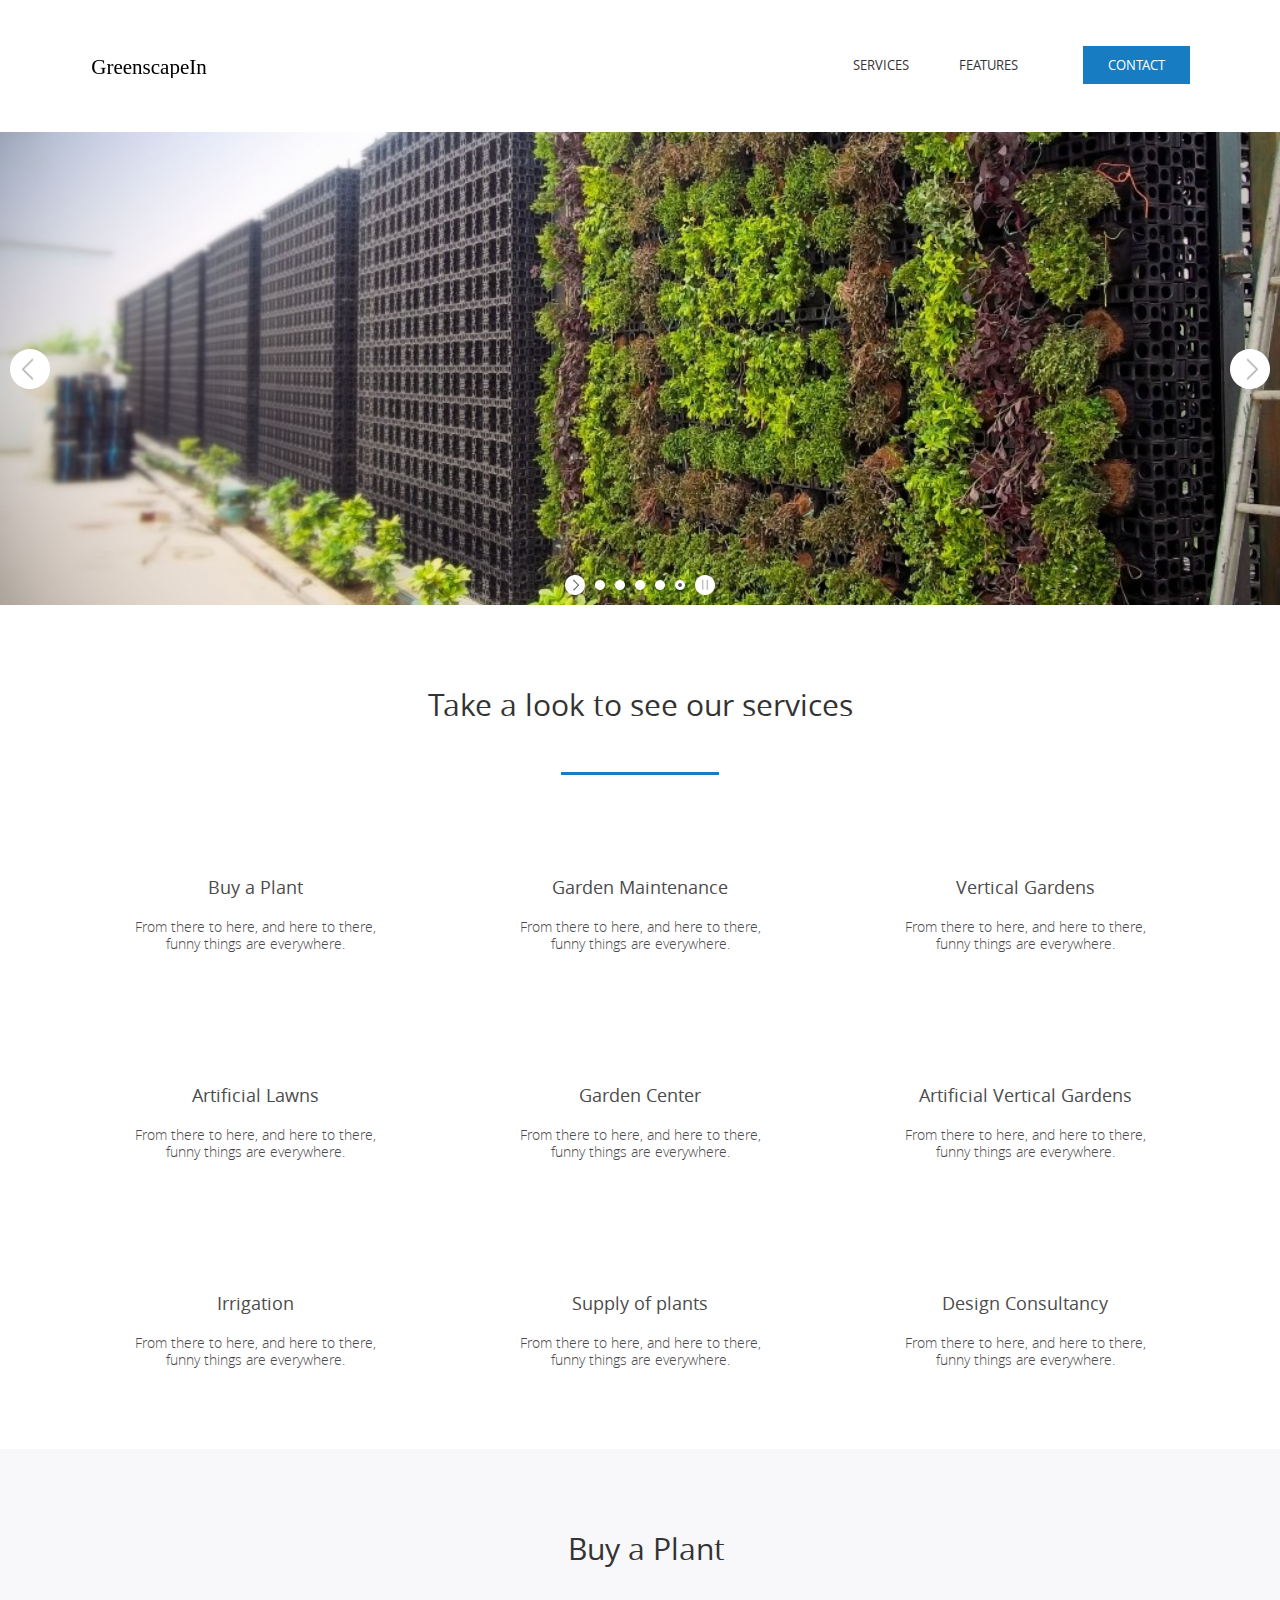
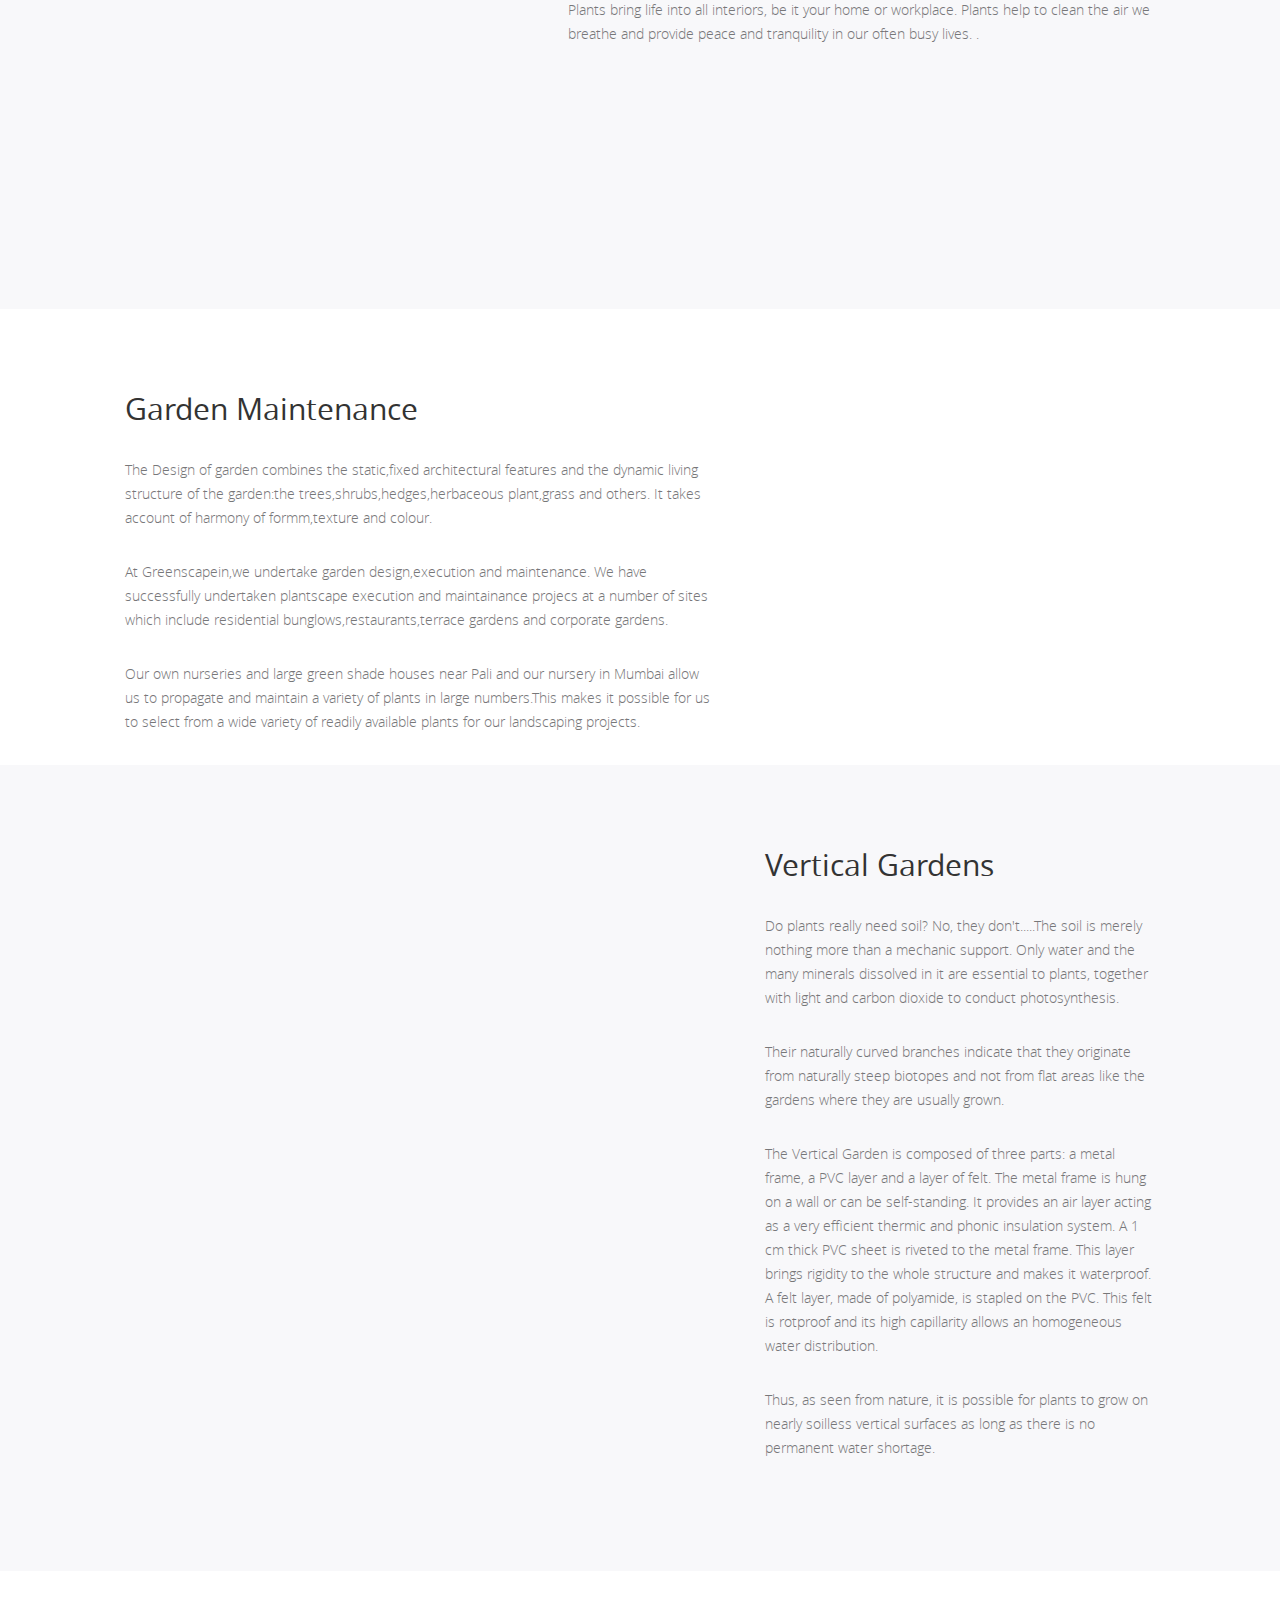
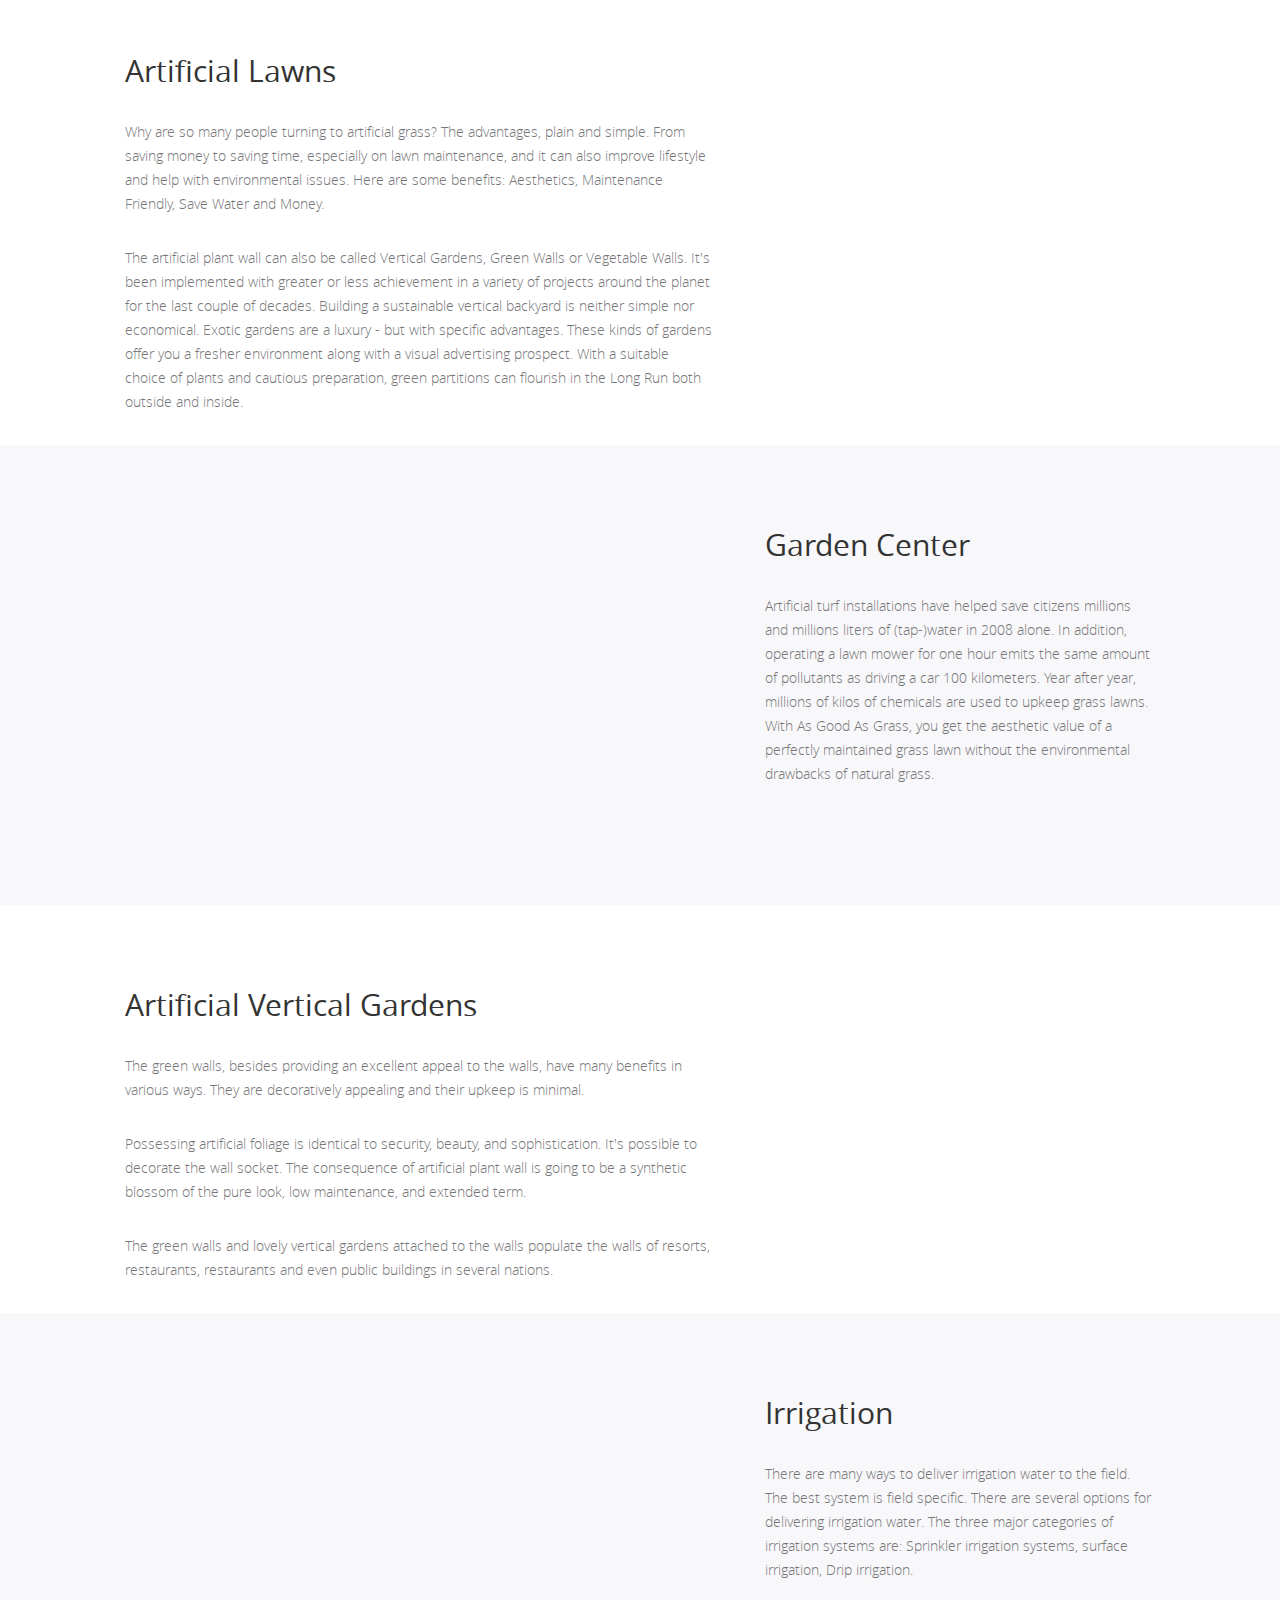
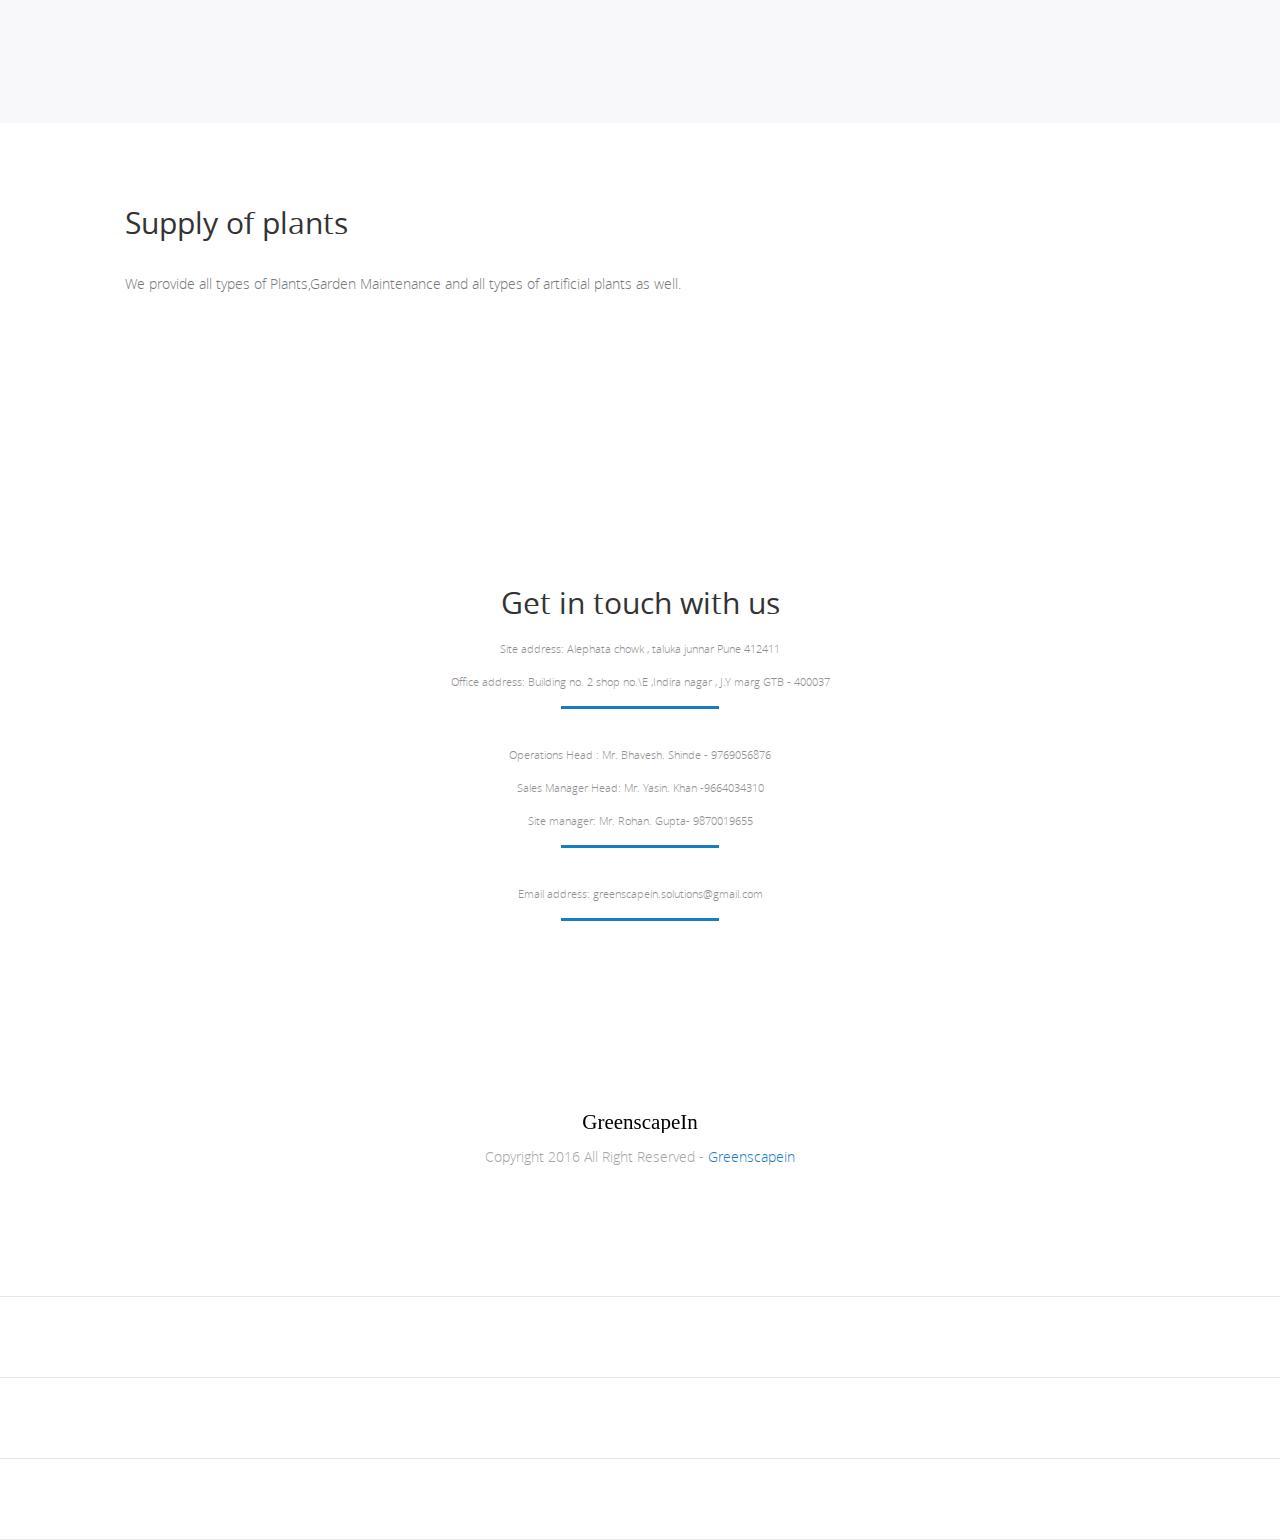
==== commit b32e6bb6: "slider changed" ====
--- a/index.html
+++ b/index.html
@@ -150,7 +150,7 @@
         
         
                                 <div class="ls-slide" data-ls="transition2d:1;timeshift:-1000;">
-                                <img src="images/thumbs/Housedecorplant/6.jpg" width="600" height="400" class="ls-bg" alt="Slide background"/>
+                                <img src="images/thumbs/vg1.jpg" width="600" height="400" class="ls-bg" alt="Slide background"/>
                                 
                                 
                                 
@@ -167,7 +167,7 @@
                                 
                                 
                                 <div class="ls-slide" data-ls="transition2d:1;timeshift:-1000;">
-                                <img src="images/greenscape/nurseryplants/img1.jpg" class="ls-bg" alt="Slide background"/>
+                                <img src="images/thumbs/garden_maintain.jpg" class="ls-bg" alt="Slide background"/>
                                 
                                 
                                 
@@ -180,7 +180,7 @@
 
 
                                 <div class="ls-slide" data-ls="transition2d:1;timeshift:-1000;">
-                                <img src="images/greenscape/nurseryplants/img2.jpg" class="ls-bg" alt="Slide background"/>
+                                <img src="images/thumbs/garden_centre.jpg" class="ls-bg" alt="Slide background"/>
                                 
                                 
                                 
@@ -215,42 +215,6 @@
                                 </div><!--FIRST SLIDE-->
                                 
 
-                                <div class="ls-slide" data-ls="transition2d:1;timeshift:-1000;">
-                                <img src="images/greenscape/StoneWorks/img1.jpg" class="ls-bg" alt="Slide background"/>
-                                
-                                
-                                
-                                
-                                
-                                
-                                
-                               
-                                </div><!--FIRST SLIDE-->
-
-                                <div class="ls-slide" data-ls="transition2d:1;timeshift:-1000;">
-                                <img src="images/greenscape/verticalgarden/img1.jpg" class="ls-bg" alt="Slide background"/>
-                                
-                                
-                                
-                                
-                                
-                                
-                                
-                               
-                                </div><!--FIRST SLIDE-->
-
-
-                                <div class="ls-slide" data-ls="transition2d:1;timeshift:-1000;">
-                                <img src="images/greenscape/verticalgarden/img2.jpg" class="ls-bg" alt="Slide background"/>
-                                
-                                
-                                
-                                
-                                
-                                
-                                
-                               
-                                </div><!--FIRST SLIDE-->
 			
         </div>
         </div> 
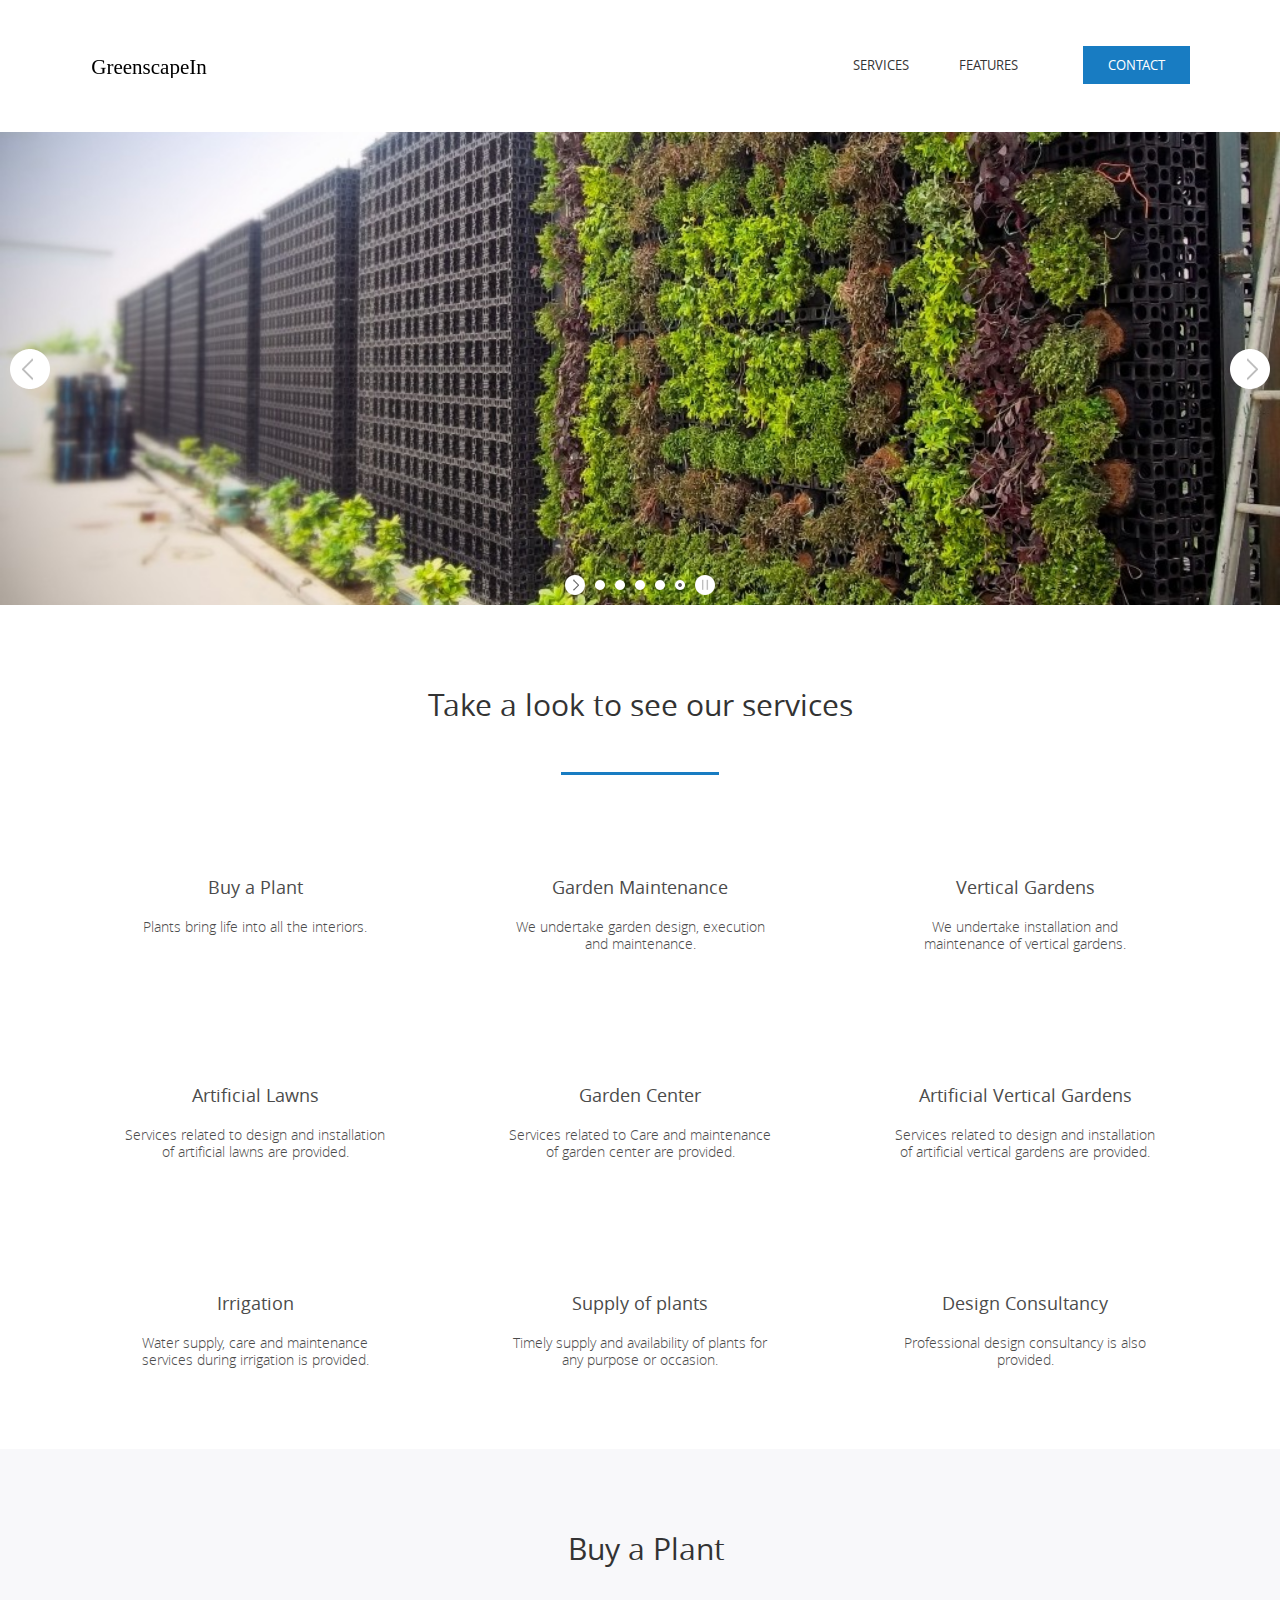
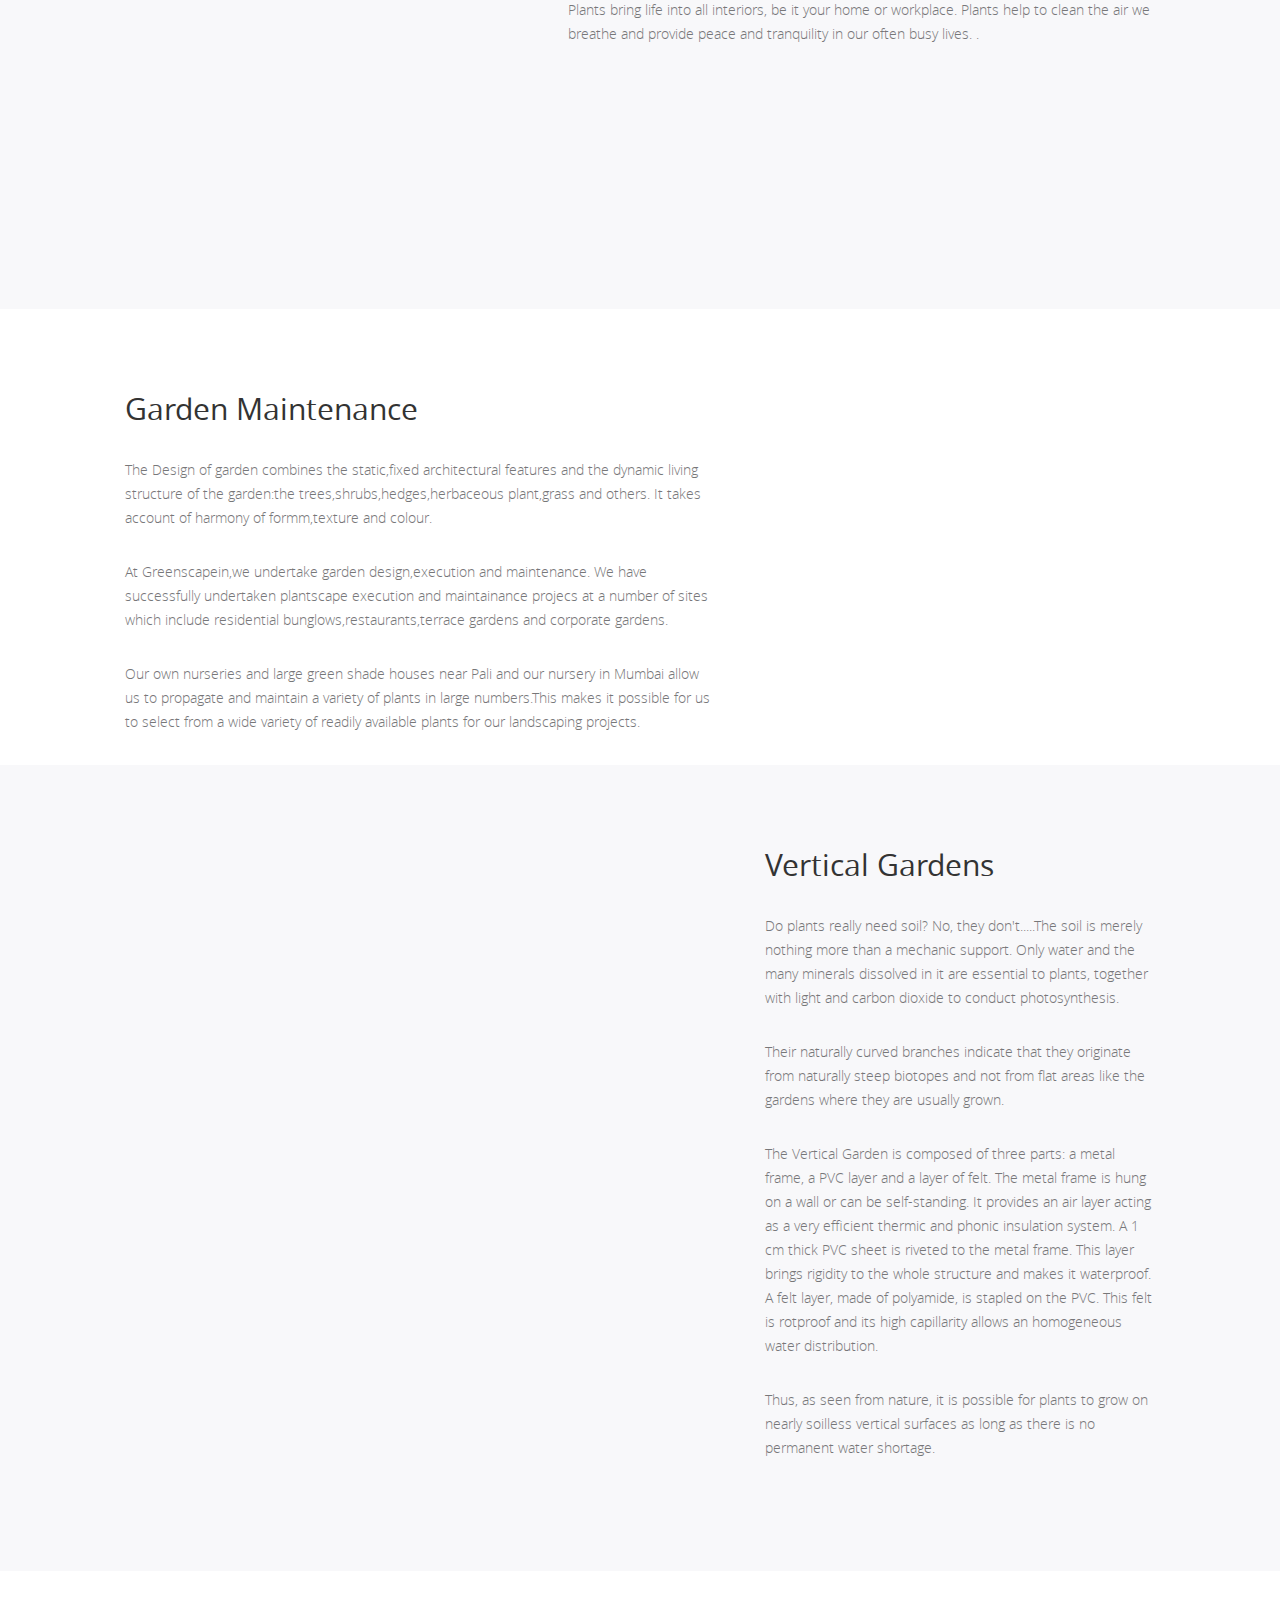
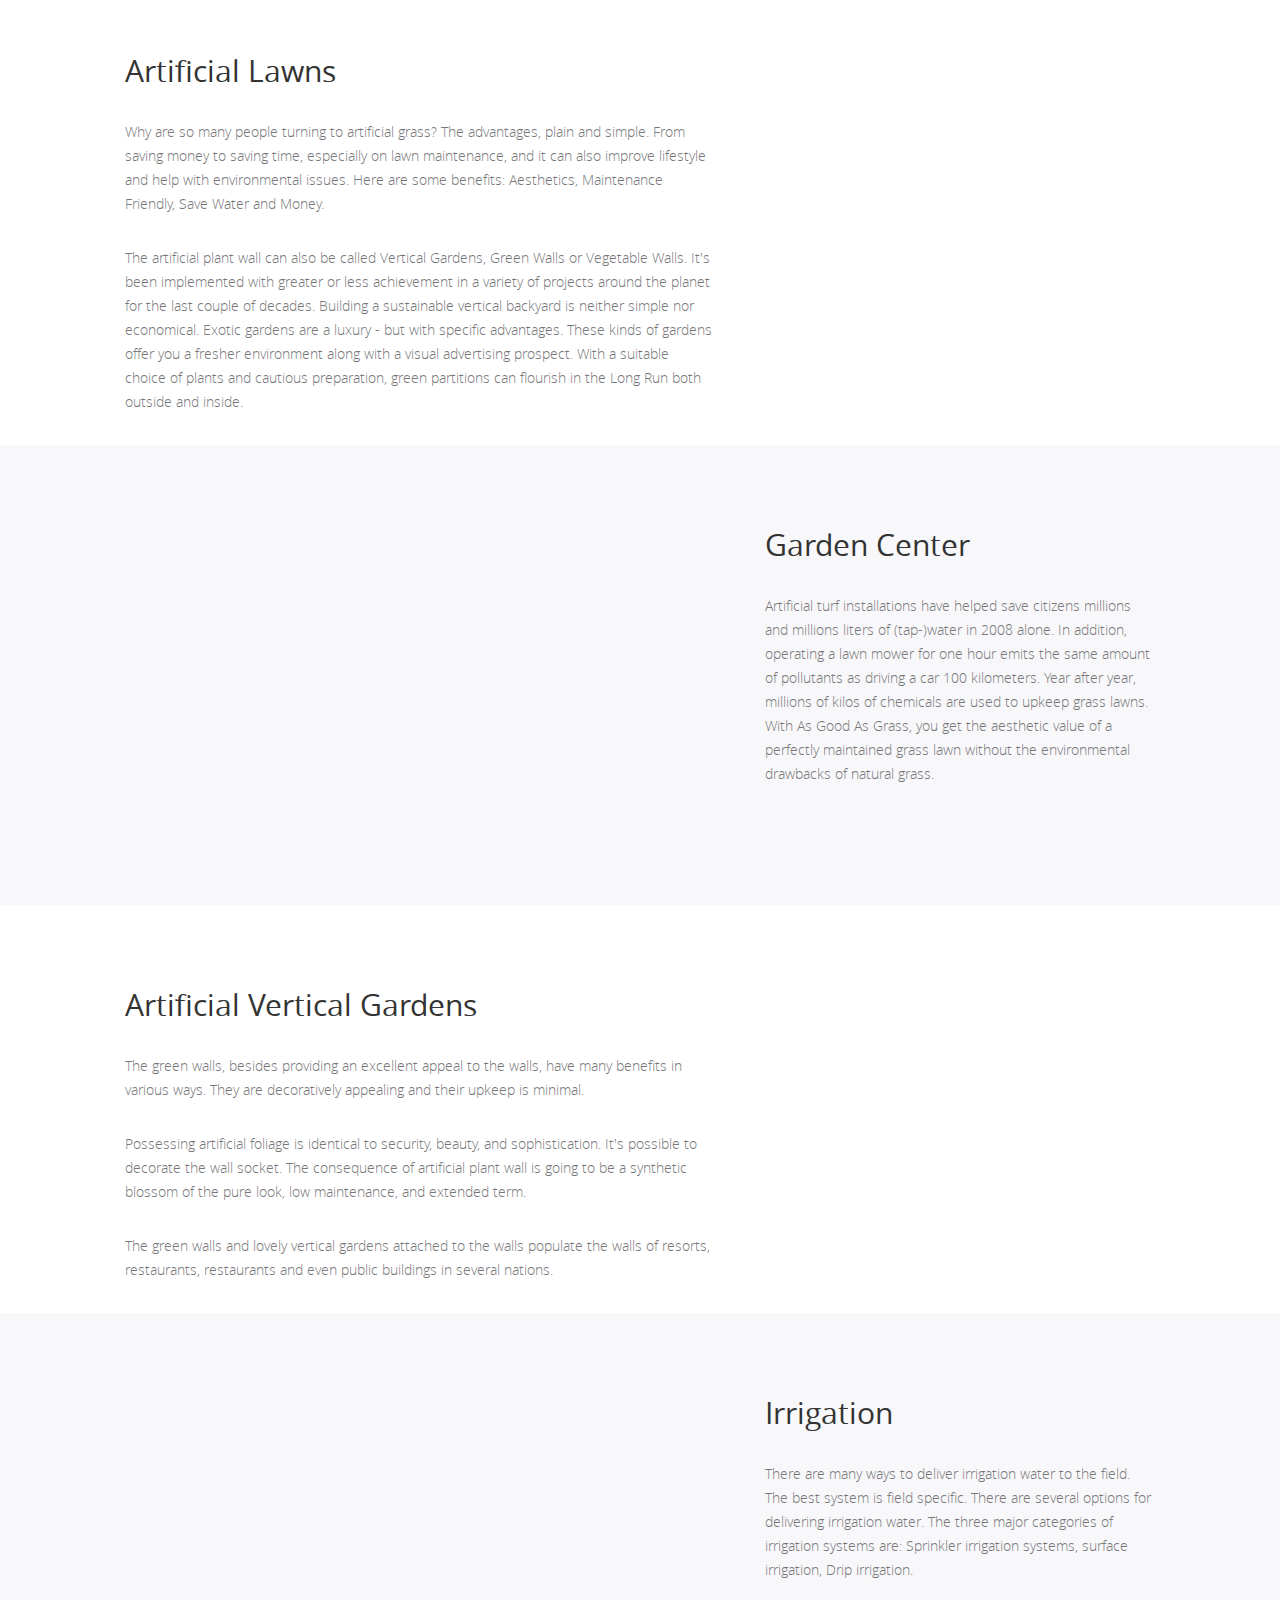
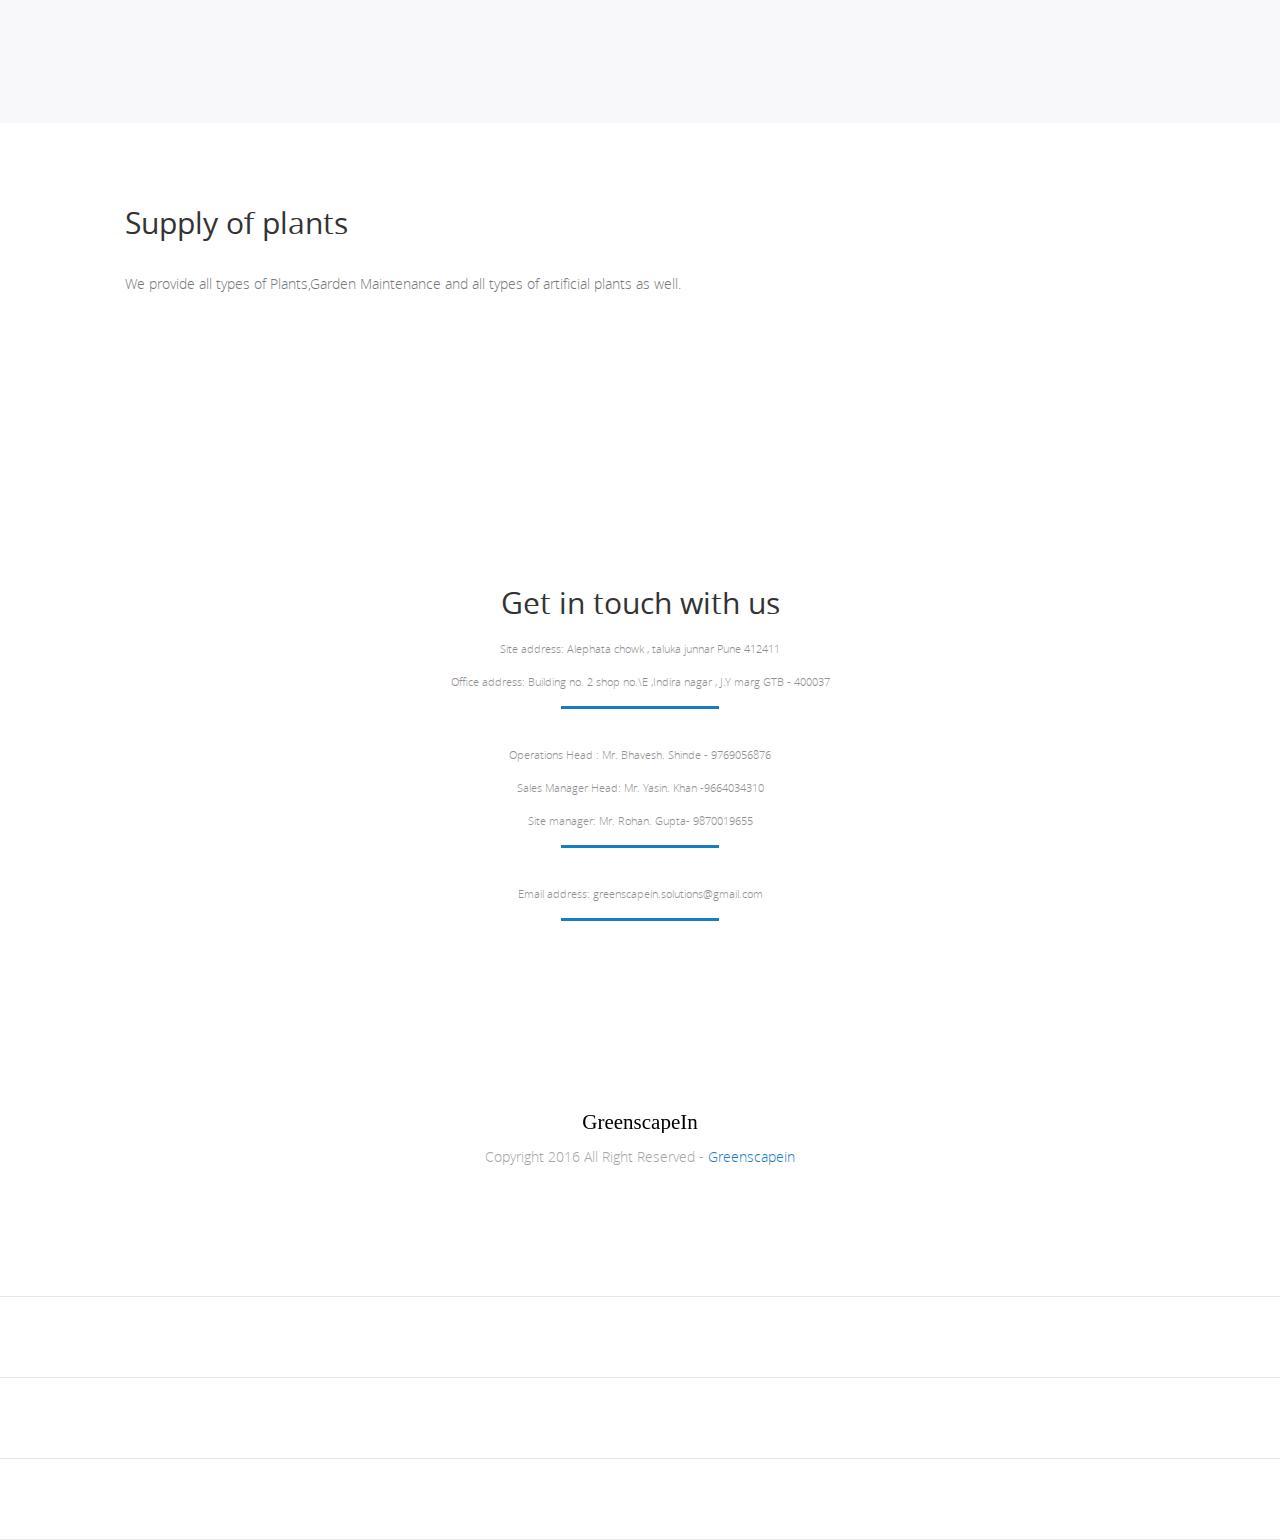
==== commit 66ecfdf9: "Initial commit" ====
--- a/index.html
+++ b/index.html
@@ -233,17 +233,17 @@
                    
                    		<div class="column">
                         <h3>Buy a Plant</h3>
-                        <p>From there to here, and here to there, funny things are everywhere.</p>
+                        <p>Plants bring life into all the interiors.</p>
                         </div>
                         
                         <div class="column">
                         <h3>Garden Maintenance</h3>
-                        <p>From there to here, and here to there, funny things are everywhere.</p>
+                        <p>We undertake garden design, execution and maintenance.</p>
                         </div>
                         
                         <div class="column">
                         <h3>Vertical Gardens</h3>
-                        <p>From there to here, and here to there, funny things are everywhere.</p>
+                        <p>We undertake installation and maintenance of vertical gardens.</p>
                         </div>
 
 
@@ -256,17 +256,17 @@
                    
                         <div class="column">
                         <h3>Artificial Lawns</h3>
-                        <p>From there to here, and here to there, funny things are everywhere.</p>
+                        <p>Services related to design and installation of artificial lawns are provided.</p>
                         </div>
                         
                         <div class="column">
                         <h3>Garden Center</h3>
-                        <p>From there to here, and here to there, funny things are everywhere.</p>
+                        <p>Services related to Care and maintenance of garden center are provided.</p>
                         </div>
                         
                         <div class="column">
                         <h3>Artificial Vertical Gardens</h3>
-                        <p>From there to here, and here to there, funny things are everywhere.</p>
+                        <p>Services related to design and installation of artificial vertical gardens are provided.</p>
                         </div>
 
                         
@@ -280,17 +280,17 @@
                    
                         <div class="column">
                         <h3>Irrigation</h3>
-                        <p>From there to here, and here to there, funny things are everywhere.</p>
+                        <p>Water supply, care and maintenance services during irrigation is provided.</p>
                         </div>
                         
                         <div class="column">
                         <h3>Supply of plants</h3>
-                        <p>From there to here, and here to there, funny things are everywhere.</p>
+                        <p>Timely supply and availability of plants for any purpose or occasion.</p>
                         </div>
                         
                         <div class="column">
                         <h3>Design Consultancy</h3>
-                        <p>From there to here, and here to there, funny things are everywhere.</p>
+                        <p>Professional design consultancy is also provided.</p>
                         </div>
 
                         
